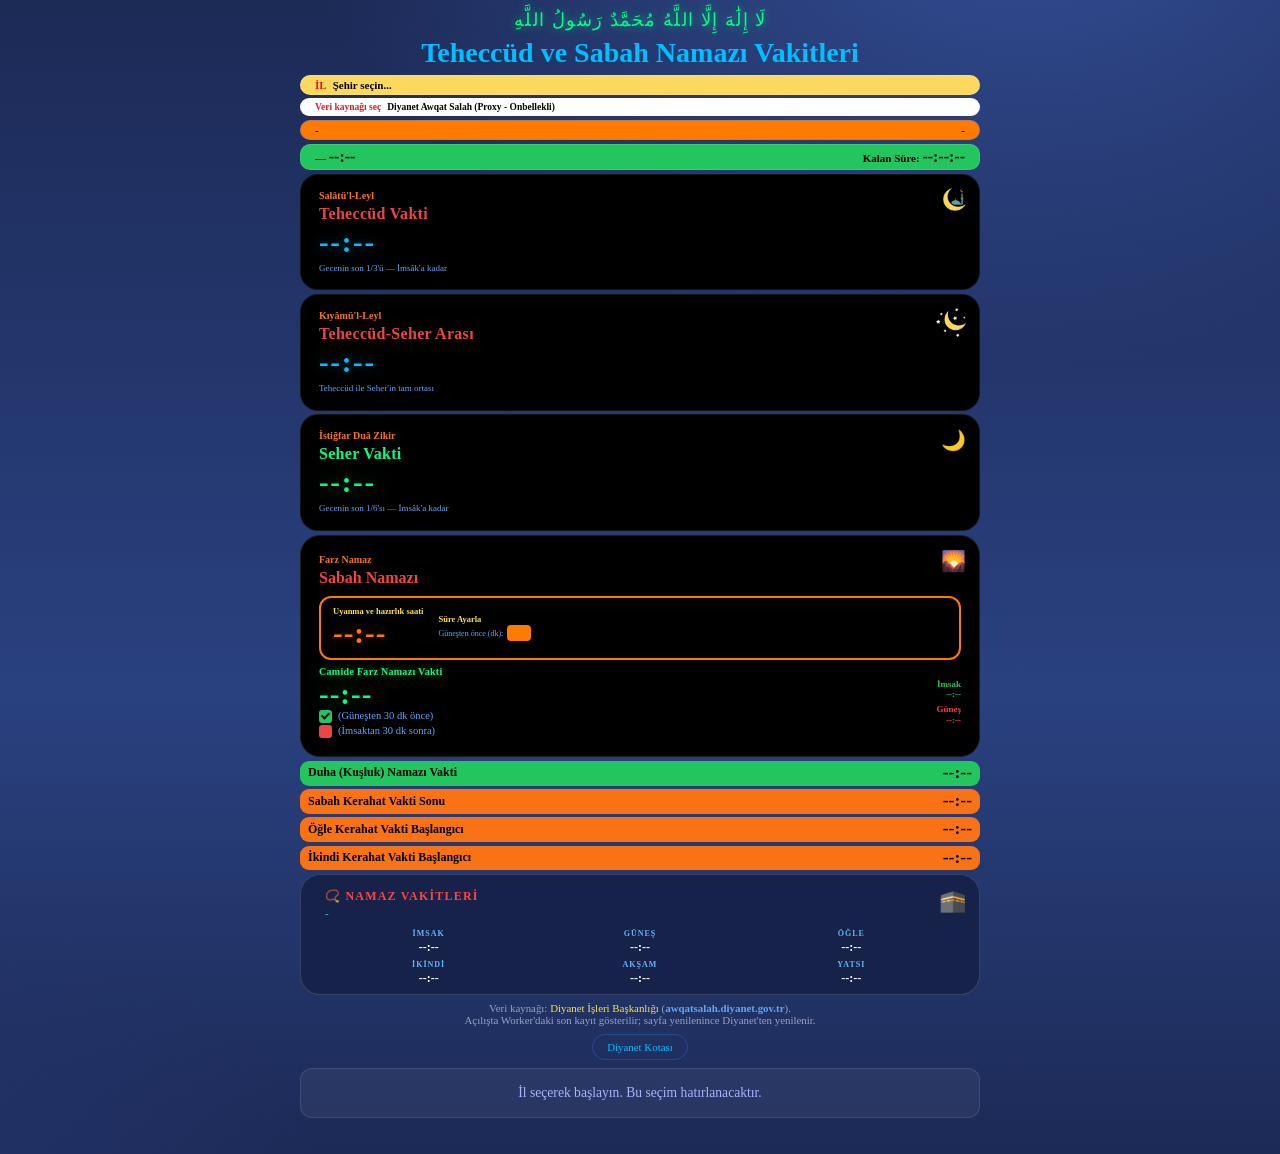
==== index.html @ 4f598534 "Add files via upload" ====
<!DOCTYPE html>
<html lang="tr">
<head>
    <meta charset="UTF-8">
    <meta name="viewport" content="width=device-width, initial-scale=1.0, viewport-fit=cover">
    <title>Kıyâmü'l-Leyl</title>
    <meta name="description" content="Diyanet İşleri Başkanlığı verilerine dayalı Teheccüd, Seher ve Sabah Namazı vakitleri.">
    <meta name="color-scheme" content="dark">
    <meta http-equiv="Content-Security-Policy" content="default-src 'self'; script-src 'self' 'unsafe-inline'; style-src 'self' 'unsafe-inline'; img-src 'self' data:; connect-src 'self' https://ezanvakti.imsakiyem.com https://ezanvakti.emushaf.net https://api.aladhan.com https://diyanet-awqat-salah.ertantan-tr.workers.dev; object-src 'none'; base-uri 'none'; form-action 'self';">

    <link rel="manifest" href="manifest.json">
    <meta name="theme-color" content="#1c2a56">

    <meta name="mobile-web-app-capable" content="yes">
    <meta name="apple-mobile-web-app-capable" content="yes">
    <meta name="apple-mobile-web-app-status-bar-style" content="black-translucent">
    <meta name="apple-mobile-web-app-title" content="Kıyâmü'l-Leyl">
    <link rel="apple-touch-icon" href="192.png">

    <link rel="icon" type="image/png" sizes="192x192" href="192.png">
    <link rel="icon" type="image/png" sizes="512x512" href="512.png">
    <style>
        html { background: #1c2a56; }
        :root {
            --bg-1: #1c2a56;
            --bg-2: #2a4180;
            --bg-3: #35509a;
            --bg-4: #24356e;
            --text: #ffffff;
            --text-dark: #000000;
            --muted: #a5b4fc;
            --label-gray: #9e9e9e;
            --card-bg-black: #000000;
            --card-border: rgba(59, 130, 246, 0.3);
            --accent-green: #00ff88;
            --accent-green-bar: #22c55e;
            --muted-blue: #94a3c4;
            --accent-blue: #00bfff;
            --accent-blue-soft: #60a5fa;
            --accent-orange: #ff7a00;
            --accent-red: #ef4444;
            --accent-red-strong: #e11d1d;
            --accent-yellow: #fbd95e;
            --prayer-card-bg: #16224a;
            --accent-red-bright: #ff4444;
            --accent-sky-blue: #64b5f6;
            --muted-light: #a8b8d8;
            --source-highlight: #fde047;
        }
        * { margin: 0; padding: 0; box-sizing: border-box; }
        body {
            font-family: 'Times New Roman', Times, serif;
            background:
              radial-gradient(1200px 800px at 80% -10%, var(--bg-3) 0%, transparent 60%),
              radial-gradient(800px 600px at -10% 110%, var(--bg-4) 0%, transparent 60%),
              linear-gradient(180deg, var(--bg-1) 0%, var(--bg-2) 60%, var(--bg-1) 100%);
            min-height: 100vh;
            color: var(--text);
            padding: 8px 20px 20px;
            padding-top: max(8px, env(safe-area-inset-top, 0px));
            overscroll-behavior-y: none;
            -webkit-tap-highlight-color: transparent;
        }
        .status-bar-fill {
            position: fixed;
            top: 0;
            left: 0;
            right: 0;
            height: env(safe-area-inset-top, 0px);
            background: var(--bg-1);
            z-index: 1000;
        }
        .container {
            max-width: 600px;
            margin: 0 auto;
        }
        header {
            text-align: center;
        }
        header h1 {
            font-size: clamp(20px, 2.8vw, 28px);
            margin-bottom: 3px;
            line-height: 1.3;
            white-space: nowrap;
            color: var(--accent-blue);
        }
        .tevhid {
            font-size: clamp(12px, 2vw, 18px);
            color: var(--accent-green);
            font-family: "Scheherazade New", "Traditional Arabic", serif;
            line-height: 1.4;
            letter-spacing: 1.5px;
            margin-bottom: 2px;
            text-shadow: 0 0 10px rgba(0,255,136,0.6);
        }
        .card {
            padding: 24px;
            margin-bottom: 1mm;
        }
        .card-title {
            text-transform: uppercase;
            display: flex;
            align-items: center;
        }
        select {
            width: 100%;
            padding: 10px 16px;
            border-radius: 12px;
            border: 1px solid rgba(255,255,255,0.15);
            font-size: 1rem;
            cursor: pointer;
            outline: none;
            transition: border-color 0.3s;
            font-family: 'Times New Roman', Times, serif;
            appearance: none;
            -webkit-appearance: none;
            -moz-appearance: none;
        }
        .il-card {
            position: relative;
            display: flex;
            align-items: center;
            justify-content: flex-start;
            padding: 3px 14px;
            background: var(--accent-yellow);
            border: 1px solid rgba(255,255,255,0.12);
            border-radius: 10px;
            margin-bottom: 1mm;
            font-size: 11px;
            gap: 6px;
            white-space: nowrap;
            overflow: hidden;
        }
        .il-card .il-city {
            color: var(--text-dark);
            font-weight: 700;
            overflow: hidden;
            text-overflow: ellipsis;
        }
        .il-card .il-label {
            color: var(--accent-red-strong);
            font-weight: 700;
            flex-shrink: 0;
        }
        .il-card select {
            position: absolute;
            inset: 0;
            height: 100%;
            padding: 0;
            border: none;
            background: transparent;
            color: transparent;
            opacity: 0;
        }
        .il-card.src-card { background: #ffffff; }
        .il-card.src-card .il-label { font-size: 9.5px; }
        .result-card {
            background: var(--card-bg-black);
            border-radius: 18px;
            padding: 15px 18px;
            margin-bottom: 1mm;
            border: 1px solid rgba(255,255,255,0.08);
        }
        .result-header {
            display: flex;
            align-items: center;
            gap: 10px;
            margin-bottom: 3px;
        }
        .result-label {
            font-size: 16px;
            letter-spacing: 0.3px;
            font-weight: 700;
        }
        .result-sub {
            font-size: 9px;
            line-height: 1.4;
            color: var(--accent-blue-soft);
            margin-top: 3px;
        }
        .sub-label {
            font-size: 10px;
            text-transform: capitalize;
            color: #f97316;
            font-weight: 600;
            margin-bottom: 4px;
        }
        .result-time {
            font-size: 29px;
            font-weight: 700;
            font-variant-numeric: tabular-nums;
            letter-spacing: 1.7px;
        }
        .teheccud-card .result-label,
        .arasi-card .result-label {
            color: var(--accent-red);
        }
        .teheccud-card .result-time,
        .arasi-card .result-time {
            color: var(--accent-blue);
            text-shadow: 0 0 10px rgba(0,191,255,0.5);
        }
        .seher-card .result-label {
            color: var(--accent-green);
        }
        .seher-card .result-time {
            color: var(--accent-green);
            text-shadow: 0 0 20px rgba(0,255,136,0.6), 0 0 40px rgba(0,255,136,0.3);
        }
        .skeleton {
            background: linear-gradient(90deg, rgba(255,255,255,0.04), rgba(255,255,255,0.14), rgba(255,255,255,0.04));
            background-size: 200% 100%;
            animation: shimmer 1.4s infinite;
            border-radius: 6px;
            color: transparent !important;
            text-shadow: none !important;
        }
        @keyframes shimmer { 0% { background-position: 200% 0; } 100% { background-position: -200% 0; } }
        @media (prefers-reduced-motion: reduce) { .skeleton { animation: none; } }
        .data-badge {
          display: flex; align-items: center; justify-content: center; gap: 6px;
          margin: 0 0 12px; padding: 2px 12px; border-radius: 999px;
          font-size: 0.66rem; color: var(--muted, #94a3b8);
          background: rgba(255,255,255,0.05); border: 1px solid rgba(255,255,255,0.1);
        }
        .data-badge::before { content: ""; width: 6px; height: 6px; border-radius: 50%; background: #22c55e; flex: none; }
        .data-badge.cache::before { background: #f59e0b; }
        .status {
            padding: 16px;
            border-radius: 12px;
            text-align: center;
            margin-bottom: 16px;
            font-size: 0.85rem;
            color: var(--muted);
            background: rgba(255,255,255,0.05);
            border: 1px solid rgba(255,255,255,0.1);
        }
        .status.error {
            background: rgba(239,68,68,0.15);
            border: 1px solid rgba(239,68,68,0.3);
            color: #fca5a5;
        }
        .hidden { display: none !important; }
        .prayer-times-grid {
            display: grid;
            grid-template-columns: repeat(3, 1fr);
            gap: 1px 4px;
            margin-top: 8px;
        }
        .location-display {
            display: flex;
            justify-content: space-between;
            align-items: center;
            text-align: left;
            padding: 3px 14px;
            background: var(--accent-orange);
            border: 1px solid var(--card-border);
            border-radius: 14px;
            margin-bottom: 1mm;
            font-size: 11px;
            gap: 12px;
            white-space: nowrap;
            overflow: hidden;
        }
        .location-display .loc-date { font-size: 11px; color: var(--text-dark); font-weight: 700; overflow: hidden; text-overflow: ellipsis; }
        .hijri-date { font-size: 11px; color: var(--text-dark); font-weight: 700; flex-shrink: 0; }
        .next-bar {
            display: flex;
            justify-content: space-between;
            align-items: center;
            padding: 3px 14px;
            background: var(--accent-green-bar);
            border: 1px solid rgba(255,255,255,0.12);
            border-radius: 10px;
            font-size: 11px;
            gap: 10px;
            margin-bottom: 1mm;
            white-space: nowrap;
            overflow: hidden;
        }
        .next-bar .next-info { color: var(--text-dark); font-weight: 700; overflow: hidden; text-overflow: ellipsis; }
        .next-bar .next-info #nextTime, .next-bar .next-info #nextRaw { font-size: 16px; }
        .next-bar .next-info #nextRaw { margin-left: 2px; color: #991b1b; }
        .next-bar .next-remain { color: var(--text-dark); font-weight: 700; font-variant-numeric: tabular-nums; flex-shrink: 0; }
        .next-bar .next-remain #nextRemain { font-size: 16px; }
        .source-note {
            text-align: center;
            font-size: 0.68rem;
            color: var(--muted-blue);
            margin-top: 0;
            padding: 4px 8px 8px;
        }

        .kota-link {
            display: table;
            margin: 8px auto 0;
            padding: 6px 14px;
            border: 1px solid var(--card-border);
            border-radius: 999px;
            color: var(--accent-blue);
            font-size: 0.68rem;
            text-decoration: none;
        }

        .sabah-camide-card {
            background: var(--card-bg-black);
            border-radius: 20px;
            padding: 18px;
            margin-bottom: 1mm;
            border: 1px solid rgba(255,255,255,0.1);
            --num-size: 29px;
        }
        .sabah-camide-card .farz-label {
            font-size: 10px;
            text-transform: capitalize;
            color: #f97316;
            font-weight: 600;
            margin-bottom: 4px;
        }
        .sabah-camide-card .sabah-title {
            font-size: 16px;
            color: var(--accent-red);
            font-weight: 700;
            margin-bottom: 9px;
        }
        .sabah-camide-card.camide-imsak .time-row { visibility: hidden; }
        .sabah-camide-card .time-row {
            display: flex;
            align-items: center;
            justify-content: flex-start;
            gap: 15px;
            border: 2px solid #ff7a00;
            border-radius: 12px;
            padding: 8px 12px;
            margin: 0;
        }
        .sabah-camide-card .time-value-group {
            display: grid;
            grid-template-rows: auto auto;
            gap: 1px;
        }
        .sabah-camide-card .time-title {
            font-size: 8.5px;
            line-height: 1.2;
            color: var(--source-highlight);
            font-weight: 600;
            white-space: nowrap;
        }
        .sabah-camide-card .time-value {
            font-size: var(--num-size);
            color: #ff7a00;
            text-shadow: 0 0 10px rgba(255,122,0,0.5);
            font-weight: 700;
            font-variant-numeric: tabular-nums;
            letter-spacing: 1px;
            white-space: nowrap;
        }
        .sabah-camide-card .dk-title-group {
            display: grid;
            grid-template-rows: auto auto;
            gap: 1px;
        }
        .sabah-camide-card .dk-title {
            font-size: 8.5px;
            line-height: 1.2;
            color: var(--source-highlight);
            font-weight: 600;
            white-space: nowrap;
        }
        .sabah-camide-card .dk-group {
            display: flex;
            align-items: center;
            line-height: 1.2;
            gap: 4px;
            flex-shrink: 0;
        }
        .sabah-camide-card .dk-label {
            font-size: 8px;
            color: var(--accent-blue-soft);
            white-space: nowrap;
        }
        .sabah-camide-card .dk-input {
            width: 23.5px;
            flex-shrink: 0;
            height: 16px;
            padding: 0 2px;
            border-radius: 4px;
            border: none;
            background: var(--accent-orange);
            color: var(--text-dark);
            font-size: 11.5px;
            font-weight: 900;
            text-align: center;
            font-family: 'Times New Roman', Times, serif;
            outline: none;
            line-height: 1;
        }
        .sabah-camide-card .dk-input::-webkit-outer-spin-button,
        .sabah-camide-card .dk-input::-webkit-inner-spin-button {
            -webkit-appearance: none;
            margin: 0;
        }
        .sabah-camide-card .dk-input[type=number] {
            -moz-appearance: textfield;
        }
        .camide-section {
            display: flex;
            justify-content: space-between;
            align-items: center;
            gap: 12px;
            margin-top: 6.2px;
        }
        .imsak-gunes-mini {
            text-align: right;
            line-height: 1.2;
            flex-shrink: 0;
        }
        .imsak-gunes-mini .mini-block {
            margin-bottom: 4px;
        }
        .imsak-gunes-mini .mini-block:last-child {
            margin-bottom: 0;
        }
        .imsak-gunes-mini .mini-label,
        .imsak-gunes-mini .mini-time {
            font-size: 9px;
            font-weight: 600;
        }
        .imsak-gunes-mini .imsak-color { color: var(--accent-green-bar); }
        .imsak-gunes-mini .gunes-color { color: var(--accent-red); }
        .camide-label {
            font-size: 10px;
            letter-spacing: 0.3px;
            color: var(--accent-green);
            font-weight: 700;
            margin-bottom: 3px;
            white-space: nowrap;
            text-shadow: 0 0 12px rgba(0,255,136,0.5);
        }
        .camide-content {
            min-width: 0;
        }
        .camide-time {
            font-size: var(--num-size);
            color: var(--accent-green);
            font-weight: 700;
            font-variant-numeric: tabular-nums;
            letter-spacing: 1px;
            line-height: 1;
            text-shadow: 0 0 20px rgba(0,255,136,0.6), 0 0 40px rgba(0,255,136,0.3);
        }
        .camide-opt {
            display: flex;
            align-items: center;
            gap: 6px;
            position: relative;
            margin: 0;
            padding: 0;
            border: 0;
            background: none;
            cursor: pointer;
            font: inherit;
            font-size: 10.5px;
            line-height: 1.4;
            color: var(--accent-blue-soft);
            text-align: left;
            -webkit-tap-highlight-color: transparent;
        }
        .camide-opt::after { content: ""; position: absolute; inset: -3px -6px; }
        .camide-chk {
            position: relative;
            flex-shrink: 0;
            width: 13px;
            height: 13px;
            border-radius: 3px;
            background: #ef4444;
        }
        .camide-opt[aria-pressed="true"] .camide-chk { background: #22c55e; }
        .camide-opt[aria-pressed="true"] .camide-chk::after {
            content: "";
            position: absolute;
            left: 4px;
            top: 1.5px;
            width: 3px;
            height: 6px;
            border: solid #000;
            border-width: 0 2px 2px 0;
            transform: rotate(45deg);
        }

        .prayer-card {
            background: var(--prayer-card-bg);
            border: 1px solid rgba(255,255,255,0.14);
            border-radius: 20px;
            padding-top: 14px;
            padding-bottom: 6px;
            position: relative;
        }
        .prayer-card .card-title {
            gap: 5px;
            color: var(--accent-red-bright);
            font-size: 12px;
            font-weight: 600;
            letter-spacing: 1.2px;
            margin-bottom: 3px;
        }
        .prayer-card .prayer-date {
            font-size: 11px;
            color: var(--accent-sky-blue);
        }
        .prayer-card .prayer-hijri-date {
            font-size: 10px;
            color: var(--muted-light);
            margin-top: 4px;
            margin-bottom: 6px;
        }
        .prayer-item {
            border-radius: 10px;
            padding: 2px 4px;
            text-align: center;
        }
        .prayer-item .p-name { font-size: 8px; color: var(--accent-sky-blue); letter-spacing: 1px; margin-bottom: 2px; text-transform: uppercase; font-weight: 900; }
        .prayer-item.is-current { background: rgba(100, 181, 246, 0.10); box-shadow: inset 0 0 0 1px rgba(100, 181, 246, 0.55); }
        .prayer-item .p-time { font-size: 12px; color: var(--text); font-weight: 600; font-variant-numeric: tabular-nums; }

        .dk-box { display: flex; flex-direction: column; gap: 1mm; margin-bottom: 1mm; }
        .dk-box [hidden] { display: none; }
        .dk-card { border-radius: 9px; padding: 2px 8px 3px; background: var(--accent-green-bar); color: var(--text-dark); }
        .dk-card.dk-k { position: relative; background: #f97316; }
        .dk-card.red { background: var(--accent-red); }
        #dkDuha.red { background: var(--accent-yellow); }
        .dk-top { display: flex; align-items: center; gap: 6px; }
        .dk-ttl { font-size: 0.75rem; font-weight: 700; white-space: nowrap; }
        .dk-no { position: absolute; left: max(69%, 206px); top: 50%; transform: translate(-50%, -50%); font-size: 1rem; line-height: 1; }
        .dk-rng { margin-left: auto; font-size: 1.1rem; font-weight: 700; line-height: 1.1; white-space: nowrap; font-variant-numeric: tabular-nums; }
        .dk-cd { display: flex; justify-content: space-between; align-items: baseline; gap: 8px; background: #fff; color: var(--text-dark); font-weight: 700; border-radius: 5px; padding: 0 6px; margin-top: 1px; line-height: 1.15; }
        .dk-cd span { font-size: 0.62rem; }
        .dk-cd b { font-size: 0.9rem; font-weight: 800; font-variant-numeric: tabular-nums; }

        .result-card, .sabah-camide-card { position: relative; }
        .card-icon {
            position: absolute; top: 13px; right: 13px; font-size: 22px;
        }
        .card-icon-emoji { font-size: 20px; }

        @media (min-width: 700px) {
            .container { max-width: 680px; }
        }
    </style>
</head>
<body>
    <div class="status-bar-fill"></div>
    <div class="container">
        <header>
            <div class="tevhid" dir="rtl" lang="ar">لَا إِلَٰهَ إِلَّا اللَّهُ مُحَمَّدٌ رَسُولُ اللَّهِ</div>

            <h1>Teheccüd ve Sabah Namazı Vakitleri</h1>
        </header>

        <div class="il-card">
            <span class="il-label">İL</span>
            <span class="il-city" id="ilCityDisplay" aria-live="polite">Şehir seçin...</span>
            <select id="stateSelect" aria-label="İl seçimi">
                <option value="">Şehir seçin...</option>
            </select>
        </div>

        <div class="il-card src-card">
            <span class="il-label">Veri kaynağı seç</span>
            <span class="il-city" id="srcDisplay" aria-live="polite" style="font-size:9.5px">Diyanet Awqat Salah (Proxy - Önbellekli)</span>
            <select id="sourceSelect" aria-label="Veri kaynağı seçimi">
                <option value="diyanet" selected>Diyanet Awqat Salah (Proxy - Önbellekli)</option>
                <option value="diyanetlive">Diyanet Awqat Salah (Proxy - Anlık Canlı Veri)</option>
                <option value="imsakiyem">ezanvakti.imsakiyem.com</option>
                <option value="emushaf">ezanvakti.emushaf.net</option>
                <option value="aladhan">api.aladhan.com</option>
            </select>
        </div>

        <div id="resultsDiv">
            <div class="location-display">
                <div class="loc-date" id="gregDate">-</div>
                <div class="hijri-date" id="hijriDate">-</div>
            </div>

            <div class="next-bar" id="nextBar">
                <span class="next-info"><span id="nextName">—</span> <span id="nextTime">--:--</span><span id="nextRaw"></span></span>
                <span class="next-remain">Kalan Süre: <span id="nextRemain" role="timer" aria-live="off">--:--:--</span></span>
            </div>

            <div class="result-card teheccud-card">
                <div class="card-icon">
                    <img src="[data-uri]" width="23" height="23" alt="" style="display:block;">
                </div>
                <div class="result-header">
                    <div>
                        <div class="sub-label">Salâtü'l-Leyl</div>
                        <div class="result-label">Teheccüd Vakti</div>
                    </div>
                </div>
                <div class="result-time" id="teheccudTime">--:--</div>
                <div class="result-sub">Gecenin son 1/3'ü — İmsâk'a kadar</div>
            </div>

            <div class="result-card arasi-card">
                <div class="card-icon">
                    <img src="[data-uri]" width="30" height="29" alt="" style="display:block;">
                </div>
                <div class="result-header">
                    <div>
                        <div class="sub-label">Kıyâmü'l-Leyl</div>
                        <div class="result-label">Teheccüd-Seher Arası</div>
                    </div>
                </div>
                <div class="result-time" id="arasiTime">--:--</div>
                <div class="result-sub">Teheccüd ile Seher'in tam ortası</div>
            </div>

            <div class="result-card seher-card">
                <div class="card-icon card-icon-emoji">🌙</div>
                <div class="result-header">
                    <div>
                        <div class="sub-label">İstiğfar Duâ Zikir</div>
                        <div class="result-label">Seher Vakti</div>
                    </div>
                </div>
                <div class="result-time" id="seherTime">--:--</div>
                <div class="result-sub">Gecenin son 1/6'sı — İmsâk'a kadar</div>
            </div>

            <div class="sabah-camide-card">
                <div class="card-icon card-icon-emoji">🌄</div>
                <div class="farz-label">Farz Namaz</div>
                <div class="sabah-title">Sabah Namazı</div>
                <div class="time-row">
                    <div class="time-value-group">
                        <div class="time-title">Uyanma ve hazırlık saati</div>
                        <div class="time-value" id="sabahTime">--:--</div>
                    </div>
                    <div class="dk-title-group">
                        <div class="dk-title">Süre Ayarla</div>
                        <div class="dk-group">
                            <label class="dk-label" for="dkInput">Güneşten önce (dk):</label>
                            <input type="number" class="dk-input" id="dkInput" min="1" inputmode="numeric">
                        </div>
                    </div>
                </div>

                <div class="camide-section">
                    <div class="camide-content">
                        <div class="camide-label">Camide Farz Namazı Vakti</div>
                        <div class="camide-time" id="camideTime">--:--</div>
                        <button type="button" class="camide-opt" data-mode="gunes" aria-pressed="true"><span class="camide-chk"></span>(Güneşten 30 dk önce)</button>
                        <button type="button" class="camide-opt" data-mode="imsak" aria-pressed="false"><span class="camide-chk"></span>(İmsaktan 30 dk sonra)</button>
                    </div>
                    <div class="imsak-gunes-mini">
                        <div class="mini-block">
                            <div class="mini-label imsak-color">İmsak</div>
                            <div class="mini-time imsak-color" id="imsakMiniTime">--:--</div>
                        </div>
                        <div class="mini-block">
                            <div class="mini-label gunes-color">Güneş</div>
                            <div class="mini-time gunes-color" id="gunesMiniTime">--:--</div>
                        </div>
                    </div>
                </div>
            </div>

            <div class="dk-box">
                <div class="dk-card" id="dkDuha">
                    <div class="dk-top"><span class="dk-ttl">Duha (Kuşluk) Namazı Vakti</span><span class="dk-rng">--:--</span></div>
                    <div class="dk-cd" hidden><span>Duha vaktinin çıkmasına kalan süre</span><b></b></div>
                </div>
                <div class="dk-card dk-k" id="dkSabah">
                    <div class="dk-top"><span class="dk-ttl">Sabah Kerahat Vakti Sonu</span><span class="dk-no" aria-hidden="true" hidden>⛔</span><span class="dk-rng">--:--</span></div>
                </div>
                <div class="dk-card dk-k" id="dkOgle">
                    <div class="dk-top"><span class="dk-ttl">Öğle Kerahat Vakti Başlangıcı</span><span class="dk-no" aria-hidden="true" hidden>⛔</span><span class="dk-rng">--:--</span></div>
                </div>
                <div class="dk-card dk-k" id="dkIkindi">
                    <div class="dk-top"><span class="dk-ttl">İkindi Kerahat Vakti Başlangıcı</span><span class="dk-no" aria-hidden="true" hidden>⛔</span><span class="dk-rng">--:--</span></div>
                </div>
            </div>

            <div class="card prayer-card">
                <div class="card-icon">🕋</div>
                <div class="card-title">📿 Namaz Vakitleri</div>
                <div class="prayer-date" id="prayerDate">-</div>
                <div class="prayer-hijri-date" id="prayerHijriDate"></div>
                <div class="prayer-times-grid" id="prayerGrid">
                    <div class="prayer-item"><div class="p-name">İmsak</div><div class="p-time" data-key="imsak">--:--</div></div>
                    <div class="prayer-item"><div class="p-name">Güneş</div><div class="p-time" data-key="gunes">--:--</div></div>
                    <div class="prayer-item"><div class="p-name">Öğle</div><div class="p-time" data-key="ogle">--:--</div></div>
                    <div class="prayer-item"><div class="p-name">İkindi</div><div class="p-time" data-key="ikindi">--:--</div></div>
                    <div class="prayer-item"><div class="p-name">Akşam</div><div class="p-time" data-key="aksam">--:--</div></div>
                    <div class="prayer-item"><div class="p-name">Yatsı</div><div class="p-time" data-key="yatsi">--:--</div></div>
                </div>
            </div>

            <footer class="source-note">
                Veri kaynağı: <span id="srcNote" style="color:var(--source-highlight);">Diyanet İşleri Başkanlığı</span> (<strong id="srcDomain" style="color:var(--accent-blue-soft);">awqatsalah.diyanet.gov.tr</strong>).<br>
                <span id="srcFreq">Açılışta Worker'daki son kayıt gösterilir; sayfa yenilenince Diyanet'ten yenilenir.</span>
                <div id="srcLoc" class="hidden" style="margin-top:3px;font-size:0.62rem;opacity:.85;"></div>
                <a id="kotaLink" class="kota-link hidden" href="kota.html">Diyanet Kotası</a>
            </footer>

            <div id="dataBadge" class="data-badge hidden" role="status" aria-live="polite"></div>

            <div id="statusDiv" class="status hidden" role="status" aria-live="polite"></div>
        </div>
    </div>

    <script>
"use strict";

// iPhone'da 16 px'ten küçük yazılı kutuya (dakika kutusu) dokununca sayfa büyüyüp kayıyor; yalnız iOS'ta kapatılır.
// iOS bu ayarda iki parmakla büyütmeye yine izin verir. Android'e dokunulmaz.
if (/iPhone|iPad|iPod/.test(navigator.userAgent) || (navigator.platform === "MacIntel" && navigator.maxTouchPoints > 1)) {
  const vp = document.querySelector('meta[name="viewport"]');
  if (vp) vp.content += ", maximum-scale=1";
}

const STORAGE_KEY = "kiyamul-leyl.location.v1";
const OFFSET_STORAGE_KEY = "kiyamul-leyl.sabahOffset.v1";
const CAMIDE_MODE_KEY = "kiyamul-leyl.camideMode.v1";
let camideMode = "gunes"; // "gunes": güneşten 30 dk önce · "imsak": imsaktan 30 dk sonra
const CACHE_PREFIX = "kiyamul-leyl.cache.";

function cacheGet(key) {
  try {
    const raw = localStorage.getItem(CACHE_PREFIX + key);
    if (!raw) return null;
    const obj = JSON.parse(raw);
    if (Date.now() - obj.ts > 7 * 86400 * 1000) return null;
    return obj.data;
  } catch (e) { console.warn("[storage] okunamadı:", e); return null; }
}
function cacheSet(key, data) {
  try { localStorage.setItem(CACHE_PREFIX + key, JSON.stringify({ ts: Date.now(), data })); } catch (e) { console.warn("[storage] yazılamadı:", e); }
}

const stateSelect = document.getElementById("stateSelect");
const ilCityDisplay = document.getElementById("ilCityDisplay");
const sourceSelect = document.getElementById("sourceSelect");
const srcDisplay = document.getElementById("srcDisplay");
function updateIlCityDisplay() {
  const opt = stateSelect.options[stateSelect.selectedIndex];
  ilCityDisplay.textContent = (opt && opt.value) ? opt.textContent : "Şehir seçin...";
}
const statusDiv = document.getElementById("statusDiv");
const dkInput = document.getElementById("dkInput");

let state = {
  location: null,
  times: null,
  countdownTimer: null,
  requestId: 0,
  abortController: null,
  timesIlceId: null,
  timesSource: null,
  stale: false,
  dataMode: null,
  dataAt: null
};

let lastRenderedImsakDate = null;
let retryPending = false;
let retryCount = 0;
let cachedNextEvent = null;
let lastScanAt = 0;

const TIME_IDS = ["teheccudTime", "arasiTime", "seherTime", "sabahTime", "camideTime", "imsakMiniTime", "gunesMiniTime"];
function setLoading(on) {
  TIME_IDS.forEach((id) => {
    const el = document.getElementById(id);
    if (el) el.classList.toggle("skeleton", on);
  });
  document.querySelectorAll(".dk-rng").forEach((el) => el.classList.toggle("skeleton", on));
  document.querySelectorAll("[data-key]").forEach((el) => el.classList.toggle("skeleton", on));
}

const dataBadge = document.getElementById("dataBadge");
function setDataMode(mode, ts) {
  state.dataMode = mode;
  if (!dataBadge) return;
  if (!mode) { dataBadge.classList.add("hidden"); dataBadge.textContent = ""; return; }
  const d = new Date(ts || Date.now());
  if (mode !== "last") state.dataAt = d.getTime();
  const tz = { timeZone: "Europe/Istanbul" };
  const time = d.toLocaleTimeString("tr-TR", { hour: "2-digit", minute: "2-digit", ...tz });
  const day = d.toLocaleDateString("tr-TR", { day: "numeric", month: "short", ...tz });
  dataBadge.textContent = mode === "live"
    ? "Canlı veri · " + time + " itibarıyla"
    : (mode === "last" ? "Son veri · " : "Kayıtlı veri · ") + day + " " + time + " itibarıyla";
  dataBadge.classList.toggle("cache", mode !== "live");
  dataBadge.classList.remove("hidden");
}

function setStatus(msg, isError) {
  statusDiv.textContent = msg || "";
  statusDiv.classList.toggle("error", !!isError);
  statusDiv.classList.toggle("hidden", !msg);
}

function pad(n) { return n < 10 ? "0" + n : "" + n; }

function loadSaved() {
  try {
    const raw = localStorage.getItem(STORAGE_KEY);
    if (raw) return JSON.parse(raw);
  } catch (e) { console.warn("[storage] okunamadı:", e); }
  return null;
}

function saveLocation(loc) {
  try { localStorage.setItem(STORAGE_KEY, JSON.stringify(loc)); } catch (e) { console.warn("[storage] yazılamadı:", e); }
}

const API_BASE = "https://ezanvakti.imsakiyem.com/api";
const EMUSHAF_BASE = "https://ezanvakti.emushaf.net";
const DIYANET_PROXY = "https://diyanet-awqat-salah.ertantan-tr.workers.dev";
const ALADHAN_BASE = "https://api.aladhan.com/v1";
const TURKEY_ID = "2";

let source = "diyanet";
const IL_LIST_TIMEOUT_MS = 6000;
const SOURCE_INFO = {
  diyanet:     { note: "Diyanet İşleri Başkanlığı", domain: "awqatsalah.diyanet.gov.tr", freq: "Açılışta Worker'daki son kayıt gösterilir; sayfa yenilenince Diyanet'ten yenilenir." },
  diyanetlive: { note: "Diyanet İşleri Başkanlığı", domain: "awqatsalah.diyanet.gov.tr", freq: "Her açılışta ve yenilemede Diyanet'ten anlık alınır." },
  imsakiyem: { note: "Diyanet İşleri Başkanlığı", domain: "ezanvakti.imsakiyem.com", freq: "Her açılışta otomatik güncellenir." },
  emushaf:   { note: "Diyanet İşleri Başkanlığı", domain: "ezanvakti.emushaf.net", freq: "Her açılışta otomatik güncellenir." },
  aladhan:   { note: "AlAdhan · Diyanet yöntemi", domain: "api.aladhan.com", freq: "Her açılışta otomatik güncellenir." }
};

// NOT: Bu liste worker.js içindeki IL_TR ile aynı olmalı; birini değiştirirseniz diğerini de güncelleyin.
const IL_TR = ["ADANA","ADIYAMAN","AFYONKARAHİSAR","AĞRI","AKSARAY","AMASYA","ANKARA","ANTALYA","ARDAHAN","ARTVİN","AYDIN","BALIKESİR","BARTIN","BATMAN","BAYBURT","BİLECİK","BİNGÖL","BİTLİS","BOLU","BURDUR","BURSA","ÇANAKKALE","ÇANKIRI","ÇORUM","DENİZLİ","DİYARBAKIR","DÜZCE","EDİRNE","ELAZIĞ","ERZİNCAN","ERZURUM","ESKİŞEHİR","GAZİANTEP","GİRESUN","GÜMÜŞHANE","HAKKARİ","HATAY","IĞDIR","ISPARTA","İSTANBUL","İZMİR","KAHRAMANMARAŞ","KARABÜK","KARAMAN","KARS","KASTAMONU","KAYSERİ","KİLİS","KIRIKKALE","KIRKLARELİ","KIRŞEHİR","KOCAELİ","KONYA","KÜTAHYA","MALATYA","MANİSA","MARDİN","MERSİN","MUĞLA","MUŞ","NEVŞEHİR","NİĞDE","ORDU","OSMANİYE","RİZE","SAKARYA","SAMSUN","ŞANLIURFA","SİİRT","SİNOP","ŞIRNAK","SİVAS","TEKİRDAĞ","TOKAT","TRABZON","TUNCELİ","UŞAK","VAN","YALOVA","YOZGAT","ZONGULDAK"];
function trToEn(s) {
  return String(s || "").replace(/[İIıi]/g, "I").replace(/[Şş]/g, "S").replace(/[Ğğ]/g, "G")
    .replace(/[Üü]/g, "U").replace(/[Öö]/g, "O").replace(/[Çç]/g, "C");
}
const STATIC_ILLER = IL_TR.map((ad, i) => ({ id: String(500 + i), ad, en: trToEn(ad) }));
function sameIl(a, b) {
  const n = (x) => trToEn(String(x || "").toLocaleUpperCase("tr").trim());
  return !!a && !!b && n(a) === n(b);
}

function combineSignals(signalA, signalB) {
  if (!(signalA instanceof AbortSignal)) signalA = null;
  if (!(signalB instanceof AbortSignal)) signalB = null;
  if (!signalA) return signalB;
  if (!signalB) return signalA;
  if (signalA.aborted || signalB.aborted) {
    const c = new AbortController();
    c.abort();
    return c.signal;
  }
  const combined = new AbortController();
  const onAbort = () => combined.abort();
  signalA.addEventListener("abort", onAbort, { once: true });
  signalB.addEventListener("abort", onAbort, { once: true });
  return combined.signal;
}

const USER_ABORT_NAME = "UserAbortError";
function makeUserAbortError() {
  const err = new Error("İstek kullanıcı tarafından iptal edildi.");
  err.name = USER_ABORT_NAME;
  return err;
}
function isUserAbort(e) { return !!e && e.name === USER_ABORT_NAME; }

async function fetchJSON(url, { timeoutMs = 15000, signal, onHeaders } = {}) {
  const timeoutController = new AbortController();
  const timer = setTimeout(() => timeoutController.abort(), timeoutMs);
  const combinedSignal = combineSignals(timeoutController.signal, signal);
  let res;
  try {
    res = await fetch(url, { cache: "no-store", mode: "cors", credentials: "omit", referrerPolicy: "no-referrer", signal: combinedSignal });
  } catch (e) {
    if (e.name === "AbortError") {
      if (timeoutController.signal.aborted) {
        throw new Error("Bağlantı zaman aşımına uğradı, tekrar deneyin.");
      }
      throw makeUserAbortError();
    }
    throw new Error("Ağ hatası: " + (e.message || e));
  } finally {
    clearTimeout(timer);
  }
  if (!res.ok) {
    let detail = "";
    try { const ej = await res.json(); if (ej && typeof ej.message === "string") detail = ej.message.slice(0, 160); } catch (e) {}
    throw new Error("API hatası: " + res.status + (detail ? " – " + detail : ""));
  }
  if (onHeaders) { try { onHeaders(res.headers); } catch (e) {} }
  let json;
  try {
    json = await res.json();
  } catch (e) {
    throw new Error("Sunucudan geçersiz yanıt geldi.");
  }
  if (json && typeof json === "object" && "data" in json) {
    if (json.success === false) throw new Error(json.message || "API başarısız");
    return json.data;
  }
  return json;
}

async function getIller() {
  const cached = cacheGet("iller");
  if (cached) return cached;
  const data = await fetchJSON(`${API_BASE}/locations/states?countryId=${TURKEY_ID}`, { timeoutMs: IL_LIST_TIMEOUT_MS });
  if (!Array.isArray(data)) throw new Error("Sunucudan geçersiz yanıt geldi.");
  data.sort((a, b) => (a.name || "").localeCompare(b.name || "", "tr"));
  const normalized = data.map(s => ({ SehirID: s._id, SehirAdi: s.name }));
  cacheSet("iller", normalized);
  return normalized;
}

// İl merkezi: il adıyla aynı ilçe, yoksa adı tam "MERKEZ", yoksa adında "MERKEZ" geçen; hiçbiri yoksa ilk ilçe.
function pickMerkez(list, nameOf, ilAd) {
  const up = (x) => String(x || "").toLocaleUpperCase("tr").trim();
  const aranan = up(ilAd);
  const x = list.find((i) => up(nameOf(i)) === aranan)
    || list.find((i) => up(nameOf(i)) === "MERKEZ")
    || list.find((i) => up(nameOf(i)).includes("MERKEZ"));
  return { item: x || list[0], exact: !!x };
}

async function getIlAdindakiIlce(ilId, ilAd) {
  const data = await fetchJSON(`${API_BASE}/locations/districts?stateId=${encodeURIComponent(ilId)}`);
  if (!Array.isArray(data) || data.length === 0) return null;
  const { item, exact } = pickMerkez(data, (i) => i.name, ilAd);
  return { IlceID: item._id, IlceAdi: item.name, isExactMatch: exact };
}

const ISTANBUL_FMT = new Intl.DateTimeFormat("en-US", {
  timeZone: "Europe/Istanbul",
  year: "numeric", month: "2-digit", day: "2-digit"
});
function getIstanbulParts() {
  const parts = ISTANBUL_FMT.formatToParts(new Date());
  const get = (t) => parts.find(p => p.type === t).value;
  return {
    year: parseInt(get("year"), 10),
    month: parseInt(get("month"), 10),
    day: parseInt(get("day"), 10)
  };
}

function hm(v) {
  const m = typeof v === "string" ? v.match(/^(\d{1,2}):(\d{2})/) : null;
  return m ? pad(Number(m[1])) + ":" + m[2] : "--:--";
}

function isoDate(d) {
  return d.getUTCFullYear() + "-" + pad(d.getUTCMonth() + 1) + "-" + pad(d.getUTCDate());
}

async function getVakitlerImsakiyem(ilceId, signal, fromDays = -1, toDays = 3, timeoutMs = 15000) {
  const p = getIstanbulParts();
  const today = new Date(Date.UTC(p.year, p.month - 1, p.day, 12, 0, 0));
  const start = new Date(today); start.setUTCDate(start.getUTCDate() + fromDays);
  const end = new Date(today); end.setUTCDate(end.getUTCDate() + toDays);
  const url = `${API_BASE}/prayer-times/${encodeURIComponent(ilceId)}/range?startDate=${isoDate(start)}&endDate=${isoDate(end)}`;
  const data = await fetchJSON(url, { signal, timeoutMs });
  return mapDays(data);
}

function mapDays(data) {
  if (!Array.isArray(data)) throw new Error("Sunucudan geçersiz yanıt geldi.");
  const p = getIstanbulParts();
  return data.map(d => {
    const t = (d.times && typeof d.times === "object") ? d.times : d;
    const pick = (a, b) => hm(t[a] ?? t[b] ?? d[a] ?? d[b] ?? "");
    let dateObj;
    const raw = d.date || d.MiladiTarihKisaIso8601 || d.MiladiTarihUzunIso8601 || "";
    if (/^\d{2}\.\d{2}\.\d{4}$/.test(raw)) {
      const [dd, mm, yyyy] = raw.split(".").map(Number);
      dateObj = new Date(Date.UTC(yyyy, mm - 1, dd));
    } else if (/^\d{4}-\d{2}-\d{2}/.test(raw)) {
      const [yyyy, mm, dd] = raw.substring(0, 10).split("-").map(Number);
      dateObj = new Date(Date.UTC(yyyy, mm - 1, dd));
    } else {
      dateObj = new Date(Date.UTC(p.year, p.month - 1, p.day));
    }
    return {
      date:   dateObj,
      imsak:  pick("imsak",  "Imsak"),
      gunes:  pick("gunes",  "Gunes"),
      ogle:   pick("ogle",   "Ogle"),
      ikindi: pick("ikindi", "Ikindi"),
      aksam:  pick("aksam",  "Aksam"),
      yatsi:  pick("yatsi",  "Yatsi"),
      hijri:  d.HicriTarihUzun || (d.hijri_date && d.hijri_date.full_date) || d.hijriDate || ""
    };
  });
}

async function getVakitlerEmushaf(ilceId, signal) {
  const data = await fetchJSON(`${EMUSHAF_BASE}/vakitler/${encodeURIComponent(ilceId)}`, { signal, timeoutMs: 10000 });
  return mapDays(data);
}
async function getIlMerkezEmushaf(ilId, ilAd) {
  const data = await fetchJSON(`${EMUSHAF_BASE}/ilceler/${encodeURIComponent(ilId)}`, { timeoutMs: 10000 });
  if (!Array.isArray(data) || data.length === 0) return null;
  const { item, exact } = pickMerkez(data, (i) => i.IlceAdi, ilAd);
  return { IlceID: String(item.IlceID), IlceAdi: item.IlceAdi, isExactMatch: exact };
}

const HIJRI_TR = ["Muharrem","Safer","Rebiülevvel","Rebiülahir","Cemaziyelevvel","Cemaziyelahir","Recep","Şaban","Ramazan","Şevval","Zilkade","Zilhicce"];
async function getVakitlerAladhan(ilEn, signal) {
  const p = getIstanbulParts();
  const dim = new Date(Date.UTC(p.year, p.month, 0)).getUTCDate();
  const months = [[p.year, p.month]];
  if (p.day <= 1) months.unshift(p.month === 1 ? [p.year - 1, 12] : [p.year, p.month - 1]);
  if (dim - p.day < 3) months.push(p.month === 12 ? [p.year + 1, 1] : [p.year, p.month + 1]);
  const city = encodeURIComponent(String(ilEn || "").toLowerCase().replace(/(^|[ \-])([a-z])/g, (_, a, b) => a + b.toUpperCase()));
  const lists = await Promise.all(months.map(([y, m]) =>
    fetchJSON(`${ALADHAN_BASE}/calendarByCity/${y}/${m}?city=${city}&country=Turkey&method=13`, { signal, timeoutMs: 10000 })));
  const out = [];
  for (const data of lists) {
    if (!Array.isArray(data)) throw new Error("Sunucudan geçersiz yanıt geldi.");
    for (const d of data) {
      const t = d && d.timings ? d.timings : {};
      const g = d && d.date && d.date.gregorian;
      const h = d && d.date && d.date.hijri;
      const gm = g && typeof g.date === "string" ? g.date.match(/^(\d{2})-(\d{2})-(\d{4})$/) : null;
      if (!gm) continue;
      out.push({
        date:   new Date(Date.UTC(Number(gm[3]), Number(gm[2]) - 1, Number(gm[1]))),
        imsak:  hm(t.Fajr),
        gunes:  hm(t.Sunrise),
        ogle:   hm(t.Dhuhr),
        ikindi: hm(t.Asr),
        aksam:  hm(t.Maghrib),
        yatsi:  hm(t.Isha),
        hijri:  (h && h.month && h.day && h.year)
          ? Number(h.day) + " " + (HIJRI_TR[Number(h.month.number) - 1] || h.month.en || "") + " " + h.year : ""
      });
    }
  }
  out.sort((a, b) => a.date - b.date);
  return out;
}

let forceLiveNext = false;
try { const nav = performance.getEntriesByType("navigation")[0]; forceLiveNext = !!(nav && nav.type === "reload"); } catch (e) {}

let proxyMeta = null;
async function getVakitlerProxy(loc, signal, live) {
  const url = DIYANET_PROXY + "/?stateId=" + encodeURIComponent(loc.ilId) +
    "&il=" + encodeURIComponent(loc.ilAd || "") + (live ? "&nocache=1" : "");
  proxyMeta = null;
  const data = await fetchJSON(url, {
    signal, timeoutMs: 25000,
    onHeaders: (h) => { proxyMeta = { src: h.get("X-Source") || "", at: Number(h.get("X-Cached-At")) || 0, city: h.get("X-City") || "", err: (() => { try { return decodeURIComponent(h.get("X-Error") || ""); } catch (e) { return ""; } })() }; }
  });
  return mapDays(data);
}

function getVakitler(src, loc, signal, forceLive) {
  if (src === "diyanet" || src === "diyanetlive") return getVakitlerProxy(loc, signal, src === "diyanetlive" || !!forceLive);
  if (src === "emushaf") return getVakitlerEmushaf(loc.ilceId, signal);
  if (src === "aladhan") return getVakitlerAladhan(loc.ilEn, signal);
  return getVakitlerImsakiyem(loc.ilceId, signal, -1, 3, 15000);
}

function toTitle(s) {
  if (!s) return s;
  return s.toLocaleLowerCase("tr").replace(/(^|[ \-'])([a-zçğıöşüâî])/gu, (_, p1, p2) => p1 + p2.toLocaleUpperCase("tr"));
}

function clearChildren(node) {
  while (node.firstChild) node.removeChild(node.firstChild);
}

function makeOption(value, label, dataAd, opts) {
  const o = document.createElement("option");
  o.value = value;
  o.textContent = label;
  if (dataAd !== undefined) o.dataset.ad = dataAd;
  if (opts) {
    if (opts.disabled) o.disabled = true;
    if (opts.selected) o.selected = true;
  }
  return o;
}

async function populateIller() {
  clearChildren(stateSelect);
  const mySrc = source;
  if (mySrc !== "imsakiyem") {
    stateSelect.appendChild(makeOption("", "Şehir seçin...", undefined, { selected: true }));
    for (const il of STATIC_ILLER) stateSelect.appendChild(makeOption(il.id, toTitle(il.ad), il.ad));
    stateSelect.disabled = false;
    return true;
  }
  try {
    const iller = await getIller();
    if (mySrc !== source) return true;
    stateSelect.appendChild(makeOption("", "Şehir seçin...", undefined, { selected: true }));
    for (const il of iller) {
      stateSelect.appendChild(makeOption(il.SehirID, toTitle(il.SehirAdi), il.SehirAdi));
    }
    stateSelect.disabled = false;
    return true;
  } catch (e) {
    if (mySrc !== source) return true;
    stateSelect.appendChild(makeOption("", "Yüklenemedi", undefined, { disabled: true, selected: true }));
    if (!state.location) setStatus("İl listesi alınamadı: " + (e.message || "Bağlantı hatası"), true);
    return false;
  }
}

const TR_UTC_OFFSET_HOURS = 3;
function parseTime(hhmm, baseDate) {
  if (typeof hhmm !== "string" || !/^\d{1,2}:\d{2}$/.test(hhmm)) return null;
  const [h, m] = hhmm.split(":").map(Number);
  return new Date(Date.UTC(baseDate.getUTCFullYear(), baseDate.getUTCMonth(), baseDate.getUTCDate(), h - TR_UTC_OFFSET_HOURS, m, 0, 0));
}

const TR_MONTHS = ["Ocak","Şubat","Mart","Nisan","Mayıs","Haziran","Temmuz","Ağustos","Eylül","Ekim","Kasım","Aralık"];
const TR_DAYS   = ["Pazar","Pazartesi","Salı","Çarşamba","Perşembe","Cuma","Cumartesi"];
function formatDate(d) { return `${d.getUTCDate()} ${TR_MONTHS[d.getUTCMonth()]} ${d.getUTCFullYear()}, ${TR_DAYS[d.getUTCDay()]}`; }

const SABAH_OFFSET_MIN = 1;
let offsetDayMax = null;
function getOffsetMax() { return offsetDayMax || Infinity; }
function applyOffsetLimit(period) {
  const day = period && period.imsakDay;
  const imsak = day ? parseTime(day.imsak, day.date) : null;
  const gunes = day ? parseTime(day.gunes, day.date) : null;
  const diff = (imsak && gunes) ? Math.floor((gunes.getTime() - imsak.getTime()) / 60000) : 0;
  offsetDayMax = diff >= SABAH_OFFSET_MIN ? diff : null;
  const el = document.getElementById("dkInput");
  if (!el) return;
  if (offsetDayMax) {
    el.max = String(offsetDayMax);
    el.title = "Bugün için en fazla " + offsetDayMax + " dk (imsak vaktine kadar)";
  } else {
    el.removeAttribute("max");
    el.removeAttribute("title");
  }
  if (offsetDayMax && document.activeElement !== el) {
    const v = parseInt(el.value, 10);
    if (!isNaN(v) && v > offsetDayMax) {
      el.value = String(offsetDayMax);
      try { localStorage.setItem(OFFSET_STORAGE_KEY, el.value); } catch (e) { console.warn("[storage] yazılamadı:", e); }
    }
  }
}
function showOffsetLimitNote() {
  if (!offsetDayMax) return;
  const el = document.getElementById("statusDiv");
  if (!el || el.textContent.trim()) return;
  const msg = "Bugün için en fazla " + offsetDayMax + " dk girilebilir (imsak vaktine kadar).";
  setStatus(msg, false);
  setTimeout(() => { if (el.textContent === msg) setStatus(""); }, 4000);
}
function getSabahOffset() {
  const el = document.getElementById("dkInput");
  const v = el ? parseInt(el.value, 10) : NaN;
  if (isNaN(v) || v <= 0) return null;
  return Math.min(Math.max(v, SABAH_OFFSET_MIN), getOffsetMax());
}
function clampOffsetInput(el, final) {
  if (!el) return false;
  const v = parseInt(el.value, 10);
  if (isNaN(v)) return false;
  let c = v;
  if (v > getOffsetMax()) c = getOffsetMax();
  else if (final && v < SABAH_OFFSET_MIN) c = SABAH_OFFSET_MIN;
  if (c === v) return false;
  el.value = c;
  return true;
}

function todayIndex(list) {
  const p = getIstanbulParts();
  return list.findIndex((t) =>
    t.date.getUTCFullYear() === p.year && t.date.getUTCMonth() === p.month - 1 && t.date.getUTCDate() === p.day);
}

function findActivePeriod(timesList) {
  const todayIdx = todayIndex(timesList);
  if (todayIdx < 0) return null;

  const todayData = timesList[todayIdx];
  const todayGunes = parseTime(todayData.gunes, todayData.date);
  const now = new Date();

  if (todayGunes && now < todayGunes) {
    if (todayIdx > 0) return { aksamDay: timesList[todayIdx - 1], imsakDay: todayData };
    return null;
  }
  const next = timesList[todayIdx + 1];
  if (next) return { aksamDay: todayData, imsakDay: next };
  return { aksamDay: timesList[todayIdx - 1] || todayData, imsakDay: todayData };
}

function ceilMin(d) { if(!d) return d; const s=d.getUTCSeconds(); return s===0 ? d : new Date(d.getTime()+(60-s)*1000); }
const TR_TIME_FMT = new Intl.DateTimeFormat("en-GB", { timeZone: "Europe/Istanbul", hour: "2-digit", minute: "2-digit", hour12: false, hourCycle: "h23" });
function fmt(d) {
  if (!d) return "--:--";
  const c = ceilMin(d);
  const parts = TR_TIME_FMT.formatToParts(c);
  const hh = parts.find(p => p.type === "hour").value;
  const mm = parts.find(p => p.type === "minute").value;
  return hh + ":" + mm;
}

function calcDerived(period) {
  if (!period || !period.aksamDay || !period.imsakDay) return null;
  const aksam = parseTime(period.aksamDay.aksam, period.aksamDay.date);
  const imsak = parseTime(period.imsakDay.imsak, period.imsakDay.date);
  const gunes = parseTime(period.imsakDay.gunes, period.imsakDay.date);
  if (!aksam || !imsak || !gunes) return null;
  const nightMs = imsak - aksam;
  if (!Number.isFinite(nightMs) || nightMs <= 0) return null;
  const seher    = new Date(imsak.getTime() - Math.floor(nightMs / 6));
  const teheccud = new Date(imsak.getTime() - Math.floor(nightMs / 3));
  const sabahOnce = getSabahOffset();
  const sabahRaw = sabahOnce ? new Date(gunes.getTime() - sabahOnce * 60 * 1000) : imsak;
  const sabah    = sabahRaw < imsak ? imsak : sabahRaw;
  const cami     = camideMode === "imsak" ? new Date(imsak.getTime() + 30 * 60 * 1000) : new Date(gunes.getTime() - 30 * 60 * 1000);
  return { teheccud, seher, sabah, cami, imsak, aksam, gunes };
}

async function loadAndRender(forceLive) {
  if (!state.location) { setStatus("Lütfen il seçin."); return; }
  if (!state.location.ilceId) {
    setStatus("Vakit verisi hazırlanıyor…"); return;
  }
  const myRequestId = ++state.requestId;
  const mySource = source;
  const myLoc = state.location;
  const live = !!forceLive || forceLiveNext;
  forceLiveNext = false;

  if (state.abortController) state.abortController.abort();
  state.abortController = new AbortController();
  const myAbortController = state.abortController;

  const haveShown = !!(state.times && state.timesIlceId === myLoc.ilceId && state.timesSource === mySource);
  if (!haveShown) setLoading(true);
  setStatus(haveShown ? "Güncel vakitler alınıyor…" : "Vakitler çekiliyor…");

  try {
    const times = await getVakitler(mySource, myLoc, myAbortController.signal, live);

    if (myRequestId !== state.requestId) return;

    state.times = times;
    state.timesIlceId = myLoc.ilceId;
    state.timesSource = mySource;
    state.stale = false;
    const period = findActivePeriod(times);
    if (!period) throw new Error("Bugün için veri bulunamadı.");

    const ok = render(period);
    if (ok) {
      setStatus("");
      startCountdown();
      retryCount = 0;
      const pm = (mySource === "diyanet" || mySource === "diyanetlive") ? proxyMeta : null;
      if (pm && pm.src && pm.src !== "live" && pm.at) {
        setDataMode("cache", pm.at);
        if (pm.src === "stale" || pm.src === "limit") {
          setStatus((pm.src === "limit"
            ? "Günlük canlı veri sınırına ulaşıldı: Worker'daki son kayıt gösteriliyor."
            : "Diyanet'ten taze veri alınamadı: Worker'daki son kayıt gösteriliyor.") +
            (pm.err ? " (" + pm.err + ")" : ""), true);
        }
      } else {
        setDataMode("live", pm && pm.at ? pm.at : Date.now());
      }
      updateLocationLine();
    } else {
      // Vakit verisi eksik geldi: yarım veriyle sayaçsız kalmasın, bir sonraki açılışta yeniden çekilsin
      resetTimes();
      highlightCurrentVakit(null);
    }
  } catch (e) {
    if (myRequestId !== state.requestId) return;
    if (isUserAbort(e)) { setLoading(false); return; }
    console.error(e);

    const msg = String((e && e.message) || e);
    const isTransient = /Ağ hatası|zaman aşımı|Failed to fetch|API hatası: (?:5\d\d|429|408)|geçersiz yanıt/i.test(msg);

    // Ekrandaki vakitler aynı il ve kaynağa aitse geçerlidir: geri sayım durmadan devam eder
    // (önceden yalnız "Kayıtlı veri"de devam ediyordu; internet gidince "Kalan Süre" donuyordu).
    const keepTimes = !!state.times && state.timesIlceId === myLoc.ilceId && state.timesSource === mySource;
    if (!keepTimes) {
      resetTimes();
      highlightCurrentVakit(null);
    }

    if (state.times && state.dataMode === "live") setDataMode("last", state.dataAt);

    if (isTransient) {
      setStatus(
        "Vakitler alınamadı." + (state.times ? " Ekrandaki vakitler son çekilen verilerdir." : "") +
        " İnternet bağlantınızı kontrol edin; " +
        "bazı işyeri/kurumsal ağlar bu veri kaynağına erişimi engelleyebilir. " +
        "Yukarıdan farklı bir veri kaynağı seçebilirsiniz." +
        (msg.includes(" – ") ? " (" + msg.split(" – ")[1] + ")" : ""),
        true
      );
    } else {
      setStatus("Vakitler alınamadı: " + msg, true);
    }
    if (keepTimes && isTransient) scheduleReload();
    setLoading(false);
  }
}

function resetTimes() {
  state.times = null; state.timesIlceId = null; state.timesSource = null;
  if (state.countdownTimer) { clearInterval(state.countdownTimer); state.countdownTimer = null; }
  clearDisplay();
  setLoading(false);
}

function clearDisplay() {
  TIME_IDS.forEach((id) => { const el = document.getElementById(id); if (el) el.textContent = "--:--"; });
  document.querySelectorAll("#prayerGrid .p-time").forEach((el) => { el.textContent = "--:--"; });
  const setT = (id, t) => { const el = document.getElementById(id); if (el) el.textContent = t; };
  setT("gregDate", "-"); setT("hijriDate", ""); setT("prayerDate", "-"); setT("prayerHijriDate", "");
  setT("nextName", "—"); setT("nextTime", "--:--"); setT("nextRaw", ""); setT("nextRemain", "--:--:--");
  lastGridDateKey = null;
  refreshDuhaKerahat();
  cachedNextEvent = null;
  setDataMode(null);
  updateLocationLine();
}

function render(period) {
  applyOffsetLimit(period);
  setLoading(false);
  lastRenderedImsakDate = period.imsakDay.date.getTime();
  const { imsakDay } = period;

  document.getElementById("gregDate").textContent = formatDate(imsakDay.date);
  document.getElementById("hijriDate").textContent = imsakDay.hijri ? "Hicrî: " + imsakDay.hijri : "";

  refreshVakitList(true);
  refreshDuhaKerahat();

  const d = calcDerived(period);
  if (d) {
    document.getElementById("teheccudTime").textContent = fmt(d.teheccud);
    const arasiMs = d.teheccud.getTime() + (d.seher.getTime() - d.teheccud.getTime()) / 2;
    document.getElementById("arasiTime").textContent = fmt(new Date(arasiMs));
    document.getElementById("seherTime").textContent = fmt(d.seher);
    document.getElementById("sabahTime").textContent = fmt(d.sabah);
    document.getElementById("camideTime").textContent = fmt(d.cami);
    document.getElementById("imsakMiniTime").textContent = fmt(d.imsak);
    document.getElementById("gunesMiniTime").textContent = fmt(d.gunes);
  } else {
    TIME_IDS.forEach((id) => { const el = document.getElementById(id); if (el) el.textContent = "--:--"; });
    setStatus("Vakit verisi eksik geldi, sayfayı yenileyin.", true);
    return false;
  }

  return true;
}

function startCountdown() {
  if (state.countdownTimer) clearInterval(state.countdownTimer);
  cachedNextEvent = null;
  lastScanAt = 0;
  tickCountdown();
  state.countdownTimer = setInterval(tickCountdown, 1000);
}

const RETRY_BASE_MS = 5000;
const RETRY_MAX_MS = 60000;

function scheduleReload() {
  if (retryPending) return;
  retryPending = true;
  const delay = Math.min(RETRY_BASE_MS * Math.pow(2, retryCount), RETRY_MAX_MS);
  retryCount++;
  setTimeout(() => { retryPending = false; loadAndRender(); }, delay);
}

function findNext(events) {
  const now = new Date();
  for (const e of events) if (e.time > now) return e;
  return null;
}

function getEvents() {
  if (!state.times || !state.times.length) return [];
  const todayIdx = todayIndex(state.times);
  if (todayIdx < 0) return [];
  const today = state.times[todayIdx];
  const list = [
    { key: "sabah",  name: "Sabah Namazı", time: parseTime(today.imsak,   today.date) },
    { key: "ogle",   name: "Öğle",         time: parseTime(today.ogle,    today.date) },
    { key: "ikindi", name: "İkindi",       time: parseTime(today.ikindi,  today.date) },
    { key: "aksam",  name: "Akşam",        time: parseTime(today.aksam,   today.date) },
    { key: "yatsi",  name: "Yatsı",        time: parseTime(today.yatsi,   today.date) }
  ];
  const tomorrow = state.times[todayIdx + 1];
  if (tomorrow) {
    list.push({ key: "sabah", name: "Sabah Namazı", time: parseTime(tomorrow.imsak, tomorrow.date) });
  }
  return list.filter((e) => e.time instanceof Date);
}

function formatRemain(ms) {
  if (ms < 0) ms = 0;
  const totalSec = Math.floor(ms / 1000);
  const hh = Math.floor(totalSec / 3600);
  const mm = Math.floor((totalSec % 3600) / 60);
  const ss = totalSec % 60;
  return pad(hh) + ":" + pad(mm) + ":" + pad(ss);
}

const GRID_KEYS = ["imsak", "gunes", "ogle", "ikindi", "aksam", "yatsi"];
let lastHighlightKey = null;
let lastGridDateKey = null;

function getTodayData() {
  if (!state.times || !state.times.length) return null;
  return state.times[todayIndex(state.times)] || null;
}
function getActiveVakitInfo() {
  const today = getTodayData();
  if (!today) return null;
  const nowMs = Date.now();
  const todayImsak = parseTime(today.imsak, today.date);
  if (todayImsak && nowMs < todayImsak.getTime()) return { day: today, key: null };
  let current = null;
  for (const key of GRID_KEYS) {
    const t = parseTime(today[key], today.date);
    if (t && t.getTime() <= nowMs) current = key;
  }
  return { day: today, key: current };
}
function highlightCurrentVakit(info) {
  const key = info ? info.key : null;
  if (key === lastHighlightKey) return;
  lastHighlightKey = key;
  document.querySelectorAll("#prayerGrid .p-time").forEach((el) => {
    if (el.parentElement) el.parentElement.classList.toggle("is-current", el.dataset.key === key);
  });
}
function refreshVakitList(force) {
  const info = getActiveVakitInfo();
  if (!info) { highlightCurrentVakit(null); return; }
  const day = info.day;
  const dateKey = day.date.getTime();
  if (force || dateKey !== lastGridDateKey) {
    lastGridDateKey = dateKey;
    document.querySelectorAll("#prayerGrid .p-time").forEach((el) => {
      el.textContent = day[el.dataset.key] || "--:--";
    });
    document.getElementById("prayerDate").textContent = formatDate(day.date);
    document.getElementById("prayerHijriDate").textContent = day.hijri ? "Hicrî: " + day.hijri : "";
  }
  highlightCurrentVakit(info);
}

/* Duha ve kerahat kartları (s/e: vaktin başı/sonu, u: bu andan sonra yarın gösterilir (varsayılan akşam),
   show: görünen saat(ler), k: kerahat → vakit sürerken kırmızı ve ⛔; Duha'da tersi: vakit dışında sarı, vakit içinde yeşil) */
const DK_LIST = [
  { id: "dkDuha",   s: "duha",    e: "duhaEnd",  u: "duhaEnd", show: ["duha", "duhaEnd"] },
  { id: "dkSabah",  s: "gunes",   e: "sabahEnd", show: ["sabahEnd"], k: 1 },
  { id: "dkOgle",   s: "ogleK",   e: "ogle",     show: ["ogleK"],    k: 1 },
  { id: "dkIkindi", s: "ikindiK", e: "aksam",    show: ["ikindiK"],  k: 1 }
];

/* Duha başlangıcı = imsak + (akşam − imsak)/4; artık saniyeler dakikaya ileri yuvarlanır (8:19:15 → 8:20)
   Sabah/ikindi kerahatı takvim saatinden 52 dk. (7 dk. temkin dahil; gerçek doğuş/batıştan en az 45 dk.), öğle kerahatı 20 dk. */
function dkDay(d) {
  const t = (k) => { const x = parseTime(d[k], d.date); return x && x.getTime(); };
  const imsak = t("imsak"), gunes = t("gunes"), ogle = t("ogle"), aksam = t("aksam");
  if (!imsak || !gunes || !ogle || !aksam) return null;
  const ogleK = ogle - 20 * 60000;
  return {
    duha: ceilMin(new Date(imsak + (aksam - imsak) / 4)).getTime(), duhaEnd: ogleK,
    gunes, sabahEnd: gunes + 52 * 60000, ogleK, ogle, ikindiK: aksam - 52 * 60000, aksam
  };
}

function refreshDuhaKerahat() {
  const today = getTodayData();
  const next = today && state.times.find((x) => x.date.getTime() === today.date.getTime() + 864e5);
  const T0 = today && dkDay(today), T1 = (next && dkDay(next)) || T0;
  const now = Date.now();
  for (const c of DK_LIST) {
    const el = document.getElementById(c.id), rng = el.querySelector(".dk-rng"), cd = el.querySelector(".dk-cd");
    const day = T0 && (now >= T0[c.u || "aksam"] ? T1 : T0);
    const on = !!day && now >= day[c.s] && now < day[c.e];
    el.classList.toggle("red", !!day && !!c.k === on);
    if (c.k) el.querySelector(".dk-no").hidden = !on;
    rng.textContent = day ? c.show.map((k) => fmt(new Date(day[k]))).join(" – ") : "--:--";
    if (cd) {
      cd.hidden = !on;
      if (on) cd.querySelector("b").textContent = formatRemain(day[c.e] - now);
    }
  }
}

const TEMKIN_MIN = { ogle: 5, ikindi: 4, aksam: 7 };

function updateNextBar(next) {
  const nameEl = document.getElementById("nextName");
  const timeEl = document.getElementById("nextTime");
  const rawEl = document.getElementById("nextRaw");
  const remainEl = document.getElementById("nextRemain");
  if (!nameEl || !timeEl || !rawEl || !remainEl) return;
  nameEl.textContent = (next.key === "sabah" ? "Sabah" : next.name) + " Vakti";
  timeEl.textContent = fmt(next.time);
  const temkin = source === "aladhan" ? 0 : TEMKIN_MIN[next.key];
  rawEl.textContent = temkin ? "/" + fmt(new Date(next.time.getTime() - temkin * 60000)) : "";
  remainEl.textContent = formatRemain(next.time.getTime() - Date.now());
  refreshVakitList();
  refreshDuhaKerahat();
}

function tickCountdown() {
  if (!state.times) return;
  const now = Date.now();
  const needsScan = !cachedNextEvent
    || now >= cachedNextEvent.time.getTime()
    || (now - lastScanAt) >= 60000;

  if (needsScan) {
    lastScanAt = now;
    const period = findActivePeriod(state.times);
    if (!period) {
      scheduleReload();
      return;
    }

    if (lastRenderedImsakDate !== period.imsakDay.date.getTime()) {
      lastRenderedImsakDate = period.imsakDay.date.getTime();
      render(period);
    }

    const events = getEvents();
    cachedNextEvent = findNext(events);

    if (!cachedNextEvent) {
      scheduleReload();
      return;
    }
  }

  updateNextBar(cachedNextEvent);
}

function onOffsetChange() {
  if (clampOffsetInput(dkInput)) showOffsetLimitNote();
  try { localStorage.setItem(OFFSET_STORAGE_KEY, dkInput.value); } catch (e) { console.warn("[storage] yazılamadı:", e); }
  if (state.times) {
    const period = findActivePeriod(state.times);
    if (period) render(period);
  }
}

function setCamideMode(mode, save) {
  camideMode = mode === "imsak" ? "imsak" : "gunes";
  document.querySelector(".sabah-camide-card").classList.toggle("camide-imsak", camideMode === "imsak");
  document.querySelectorAll(".camide-opt").forEach((b) => b.setAttribute("aria-pressed", String(b.dataset.mode === camideMode)));
  if (save) {
    try { localStorage.setItem(CAMIDE_MODE_KEY, camideMode); } catch (e) { console.warn("[storage] yazılamadı:", e); }
    const period = state.times && findActivePeriod(state.times);
    if (period) render(period);
  }
}

function cleanupLegacyStorage() {
  try { localStorage.removeItem("kiyamul-leyl.location.v0"); } catch (e) { console.warn("[storage] silinemedi:", e); }
}

async function init() {
  cleanupLegacyStorage();
  try { setCamideMode(localStorage.getItem(CAMIDE_MODE_KEY)); } catch (e) { console.warn("[storage] okunamadı:", e); }
  document.querySelectorAll(".camide-opt").forEach((b) => b.addEventListener("click", () => setCamideMode(b.dataset.mode, true)));
  stateSelect.addEventListener("change", updateIlCityDisplay);
  stateSelect.addEventListener("change", onIlChange);

  try {
    const savedOffset = localStorage.getItem(OFFSET_STORAGE_KEY);
    if (savedOffset !== null && dkInput) {
      dkInput.value = savedOffset;
      if (clampOffsetInput(dkInput, true)) {
        try { localStorage.setItem(OFFSET_STORAGE_KEY, dkInput.value); } catch (e) { console.warn("[storage] yazılamadı:", e); }
      }
    }
  } catch (e) { console.warn("[storage] okunamadı:", e); }

  if (dkInput) dkInput.addEventListener("input", onOffsetChange);
  if (dkInput) dkInput.addEventListener("change", () => {
    if (clampOffsetInput(dkInput, true)) dkInput.dispatchEvent(new Event("input"));
  });

  sourceSelect.addEventListener("change", () => activateSource(sourceSelect.value));
  const s0 = readSession(SESSION_SRC_KEY);
  try { localStorage.removeItem(CACHE_PREFIX + "lastTimes"); localStorage.removeItem(CACHE_PREFIX + "lastTimesDiyanet"); } catch (e) {}
  await activateSource(SOURCE_INFO[s0] ? s0 : "diyanet", true);
}

function updateLocationLine() {
  const el = document.getElementById("srcLoc");
  if (!el) return;
  let text = "";
  const loc = state.location;
  if (loc && state.times && state.timesSource === source) {
    const il = toTitle(loc.ilAd || "");
    if (source === "diyanet" || source === "diyanetlive") {
      const m = proxyMeta && proxyMeta.city ? /^(\d+)\s+(.+?)\s+\((\w+)\)$/.exec(proxyMeta.city) : null;
      if (m) {
        const id = m[1], name = m[2], kind = m[3];
        text = (kind === "exact" || kind === "merkez")
          ? il + " (Merkez · " + id + ")"
          : il + " (" + toTitle(name) + " · " + id + ") – merkez ilçe bulunamadı";
      }
    } else if (source === "imsakiyem" && loc.ilceAd) {
      text = il + (sameIl(loc.ilceAd, loc.ilAd) ? " (Merkez)" : " (" + toTitle(loc.ilceAd) + ")");
    }
  }
  el.textContent = text ? "Konum: " + text : "";
  el.classList.toggle("hidden", !text);
}

function updateSourceUI() {
  const info = SOURCE_INFO[source] || SOURCE_INFO.diyanet;
  sourceSelect.value = source;
  const opt = sourceSelect.options[sourceSelect.selectedIndex];
  srcDisplay.textContent = opt ? opt.textContent : info.domain;
  srcDisplay.style.fontSize = srcDisplay.textContent.length > 36 ? "9.5px" : "";
  const note = document.getElementById("srcNote");
  const dom = document.getElementById("srcDomain");
  if (note) note.textContent = info.note;
  if (dom) dom.textContent = info.domain;
  const fr = document.getElementById("srcFreq");
  if (fr) fr.textContent = info.freq || "Her açılışta otomatik güncellenir.";
  // Kota bağlantısı yalnızca Diyanet kaynaklarında görünür (kota.html aynı klasörde, uygulama içinde açılır)
  const kl = document.getElementById("kotaLink");
  if (kl) kl.classList.toggle("hidden", !(source === "diyanet" || source === "diyanetlive"));
}

let sourceToken = 0;
const SESSION_SRC_KEY = "kiyamul-leyl.session.source";
const SESSION_IL_KEY = "kiyamul-leyl.session.il";
const IL_PREF_KEY = "kiyamul-leyl.ilpref.v1";
let lastIlAd = null;
function rememberIl(ilAd) {
  if (!ilAd) return;
  lastIlAd = ilAd;
  try { sessionStorage.setItem(SESSION_IL_KEY, ilAd); } catch (e) {}
  try { localStorage.setItem(IL_PREF_KEY, ilAd); } catch (e) {}
}
function readSession(key) { try { return sessionStorage.getItem(key); } catch (e) { return null; } }
async function activateSource(newSrc, initial) {
  const myToken = ++sourceToken;
  if (initial && !lastIlAd) lastIlAd = readSession(SESSION_IL_KEY);
  if (initial && !lastIlAd) { try { lastIlAd = localStorage.getItem(IL_PREF_KEY); } catch (e) {} }
  if (initial && !lastIlAd) { const sv = loadSaved(); if (sv && sv.ilAd) lastIlAd = sv.ilAd; }
  const prevIlAd = (state.location && state.location.ilAd) || lastIlAd;
  try { sessionStorage.setItem(SESSION_SRC_KEY, newSrc); } catch (e) {}
  source = newSrc;
  updateSourceUI();

  state.requestId++;
  if (state.abortController) { state.abortController.abort(); state.abortController = null; }
  ilChangeToken++;
  if (!initial) {
    state.location = null;
    resetTimes();
    setStatus("");
  }

  const listPromise = populateIller();
  updateIlCityDisplay();

  let loc = null;
  if (newSrc === "imsakiyem") {
    const saved = loadSaved();
    const savedOk = !!(saved && saved.ilId && saved.ilceId);
    if (savedOk && (!prevIlAd || sameIl(prevIlAd, saved.ilAd))) {
      loc = saved;
    } else if (prevIlAd) {
      const ok = await listPromise;
      if (myToken !== sourceToken) return;
      const opt = ok ? Array.from(stateSelect.options).find((o) => o.value && sameIl(o.dataset.ad, prevIlAd)) : null;
      if (opt) { stateSelect.value = opt.value; updateIlCityDisplay(); await selectIl(opt.value, opt.dataset.ad); return; }
      loc = savedOk ? saved : null;
    } else if (savedOk) {
      loc = saved;
    }
  } else if (prevIlAd) {
    const il = STATIC_ILLER.find((x) => sameIl(x.ad, prevIlAd));
    if (il) { stateSelect.value = il.id; updateIlCityDisplay(); await selectIl(il.id, il.ad); return; }
  }

  if (!loc) {
    state.location = null;
    updateIlCityDisplay();
    setStatus(initial ? "İl seçerek başlayın. Bu seçim hatırlanacaktır." : "Bu kaynak için il seçin.");
    listPromise.then((ok) => { if (myToken === sourceToken) illerLoaded = ok; });
    return;
  }

  state.location = loc;
  rememberIl(loc.ilAd);
  if (loc.ilAd) ilCityDisplay.textContent = toTitle(loc.ilAd);
  listPromise.then((ok) => {
    if (myToken !== sourceToken) return;
    illerLoaded = ok;
    if (!ok || !state.location) return;
    stateSelect.value = state.location.ilId;
    if (stateSelect.value !== state.location.ilId) {
      state.requestId++;
      if (state.abortController) { state.abortController.abort(); state.abortController = null; }
      state.location = null;
      resetTimes();
      updateIlCityDisplay();
      setStatus("Kayıtlı şehriniz artık bulunamadı, lütfen tekrar seçin.", true);
      return;
    }
    updateIlCityDisplay();
  });
  await loadAndRender();
}

let ilChangeToken = 0;
function onIlChange(e) {
  const sel = e.target;
  const ilId = sel.value;
  if (!ilId) return;
  selectIl(ilId, sel.options[sel.selectedIndex].dataset.ad);
}

async function selectIl(ilId, ilAd) {
  const myToken = ++ilChangeToken;
  const mySource = source;
  rememberIl(ilAd);

  setStatus("Vakit verisi alınıyor…");

  try {
    let loc;
    let exact = true;
    if (mySource === "aladhan" || mySource === "diyanet" || mySource === "diyanetlive") {
      const il = STATIC_ILLER.find((x) => x.id === String(ilId));
      loc = { ilId: String(ilId), ilAd, ilceId: String(ilId), ilceAd: "", ilEn: il ? il.en : trToEn(ilAd) };
    } else {
      const ilce = mySource === "emushaf" ? await getIlMerkezEmushaf(ilId, ilAd) : await getIlAdindakiIlce(ilId, ilAd);
      if (myToken !== ilChangeToken || mySource !== source) return;
      if (!ilce) {
        state.location = null;
        resetTimes();
        setStatus("Bu il için veri bulunamadı.", true);
        return;
      }
      exact = ilce.isExactMatch;
      loc = { ilId, ilAd, ilceId: ilce.IlceID, ilceAd: ilce.IlceAdi };
    }
    if (myToken !== ilChangeToken || mySource !== source) return;
    state.location = loc;
    if (mySource === "imsakiyem") saveLocation(loc);
    retryCount = 0;
    await loadAndRender();
    if (myToken === ilChangeToken && exact === false) {
      setStatus(
        `"${toTitle(ilAd)}" için merkez ilçe otomatik seçilemedi, "${loc.ilceAd}" ilçesinin vakitleri gösteriliyor. ` +
        "Farklı bir ilçe istiyorsanız il listesinden tekrar seçim yapın.",
        false
      );
    }
  } catch (err) {
    if (myToken !== ilChangeToken) return;
    if (state.location && state.location.ilId) stateSelect.value = state.location.ilId;
    else stateSelect.value = "";
    updateIlCityDisplay();
    setStatus("Vakit verisi alınamadı: " + (err.message || err), true);
  }
}

let lastResumeAt = 0;
let illerLoaded = true;
async function retryIllerIfNeeded() {
  if (illerLoaded) return;
  illerLoaded = true;
  const ok = await populateIller();
  illerLoaded = ok;
  if (!ok) return;
  if (state.location && state.location.ilId) stateSelect.value = state.location.ilId;
  updateIlCityDisplay();
  if (statusDiv.textContent.startsWith("İl listesi alınamadı")) setStatus("");
}
function resumeRefresh() {
  if (!illerLoaded) retryIllerIfNeeded();
  if (!state.location || !state.location.ilceId) return;
  const nowMs = Date.now();
  if (nowMs - lastResumeAt < 2000) return;
  lastResumeAt = nowMs;
  const period = state.times ? findActivePeriod(state.times) : null;
  if (!period || (state.stale && navigator.onLine !== false)) {
    retryCount = 0;
    loadAndRender();
    return;
  }
  if (render(period)) startCountdown();
}
document.addEventListener("visibilitychange", () => {
  if (document.visibilityState === "visible") resumeRefresh();
});
window.addEventListener("online", resumeRefresh);
window.addEventListener("offline", () => {
  if (!state.times) return;
  state.stale = true;
  if (state.dataMode === "live") setDataMode("last", state.dataAt);
  setStatus("Çevrimdışı: ekrandaki vakitler son çekilen verilerdir. Bağlantı gelince yenilenir.", false);
});
window.addEventListener("pageshow", (e) => { if (e.persisted) resumeRefresh(); });

(function () {
  let startY = null, maxPull = 0, lastRefreshAt = 0;
  const atTop = () => (window.scrollY || (document.scrollingElement && document.scrollingElement.scrollTop) || 0) <= 0;
  window.addEventListener("touchstart", (e) => {
    startY = (e.touches.length === 1 && atTop()) ? e.touches[0].clientY : null;
    maxPull = 0;
  }, { passive: true });
  window.addEventListener("touchmove", (e) => {
    if (startY === null || !e.touches.length) return;
    if (!atTop()) { startY = null; return; }
    maxPull = Math.max(maxPull, e.touches[0].clientY - startY);
  }, { passive: true });
  window.addEventListener("touchend", () => {
    const pulled = startY !== null && maxPull >= 90;
    startY = null; maxPull = 0;
    if (!pulled || !state.location || !state.location.ilceId) return;
    const now = Date.now();
    if (now - lastRefreshAt < 1500) return;
    lastRefreshAt = now;
    retryCount = 0;
    loadAndRender(true);
  }, { passive: true });
})();

init();

if ("serviceWorker" in navigator) {
  const hadController = !!navigator.serviceWorker.controller;
  navigator.serviceWorker.addEventListener("controllerchange", () => { if (hadController) location.reload(); });
  navigator.serviceWorker.register("sw.js", { updateViaCache: "none" })
    .catch((err) => console.warn("[SW] Kayıt başarısız:", err));
}

if ("scrollRestoration" in history) history.scrollRestoration = "manual";
window.scrollTo(0, 0);

(function () {
  function fitTitle() {
    const h = document.querySelector('header h1');
    if (!h) return;
    h.style.fontSize = '';
    let fs = parseFloat(getComputedStyle(h).fontSize);
    while (h.scrollWidth > h.clientWidth && fs > 10) {
      fs -= 0.5;
      h.style.fontSize = fs + 'px';
    }
  }
  fitTitle();
  window.addEventListener('resize', fitTitle);
  window.addEventListener('load', fitTitle);
  if (document.fonts && document.fonts.ready) document.fonts.ready.then(fitTitle);
})();
</script>
</body>
</html>
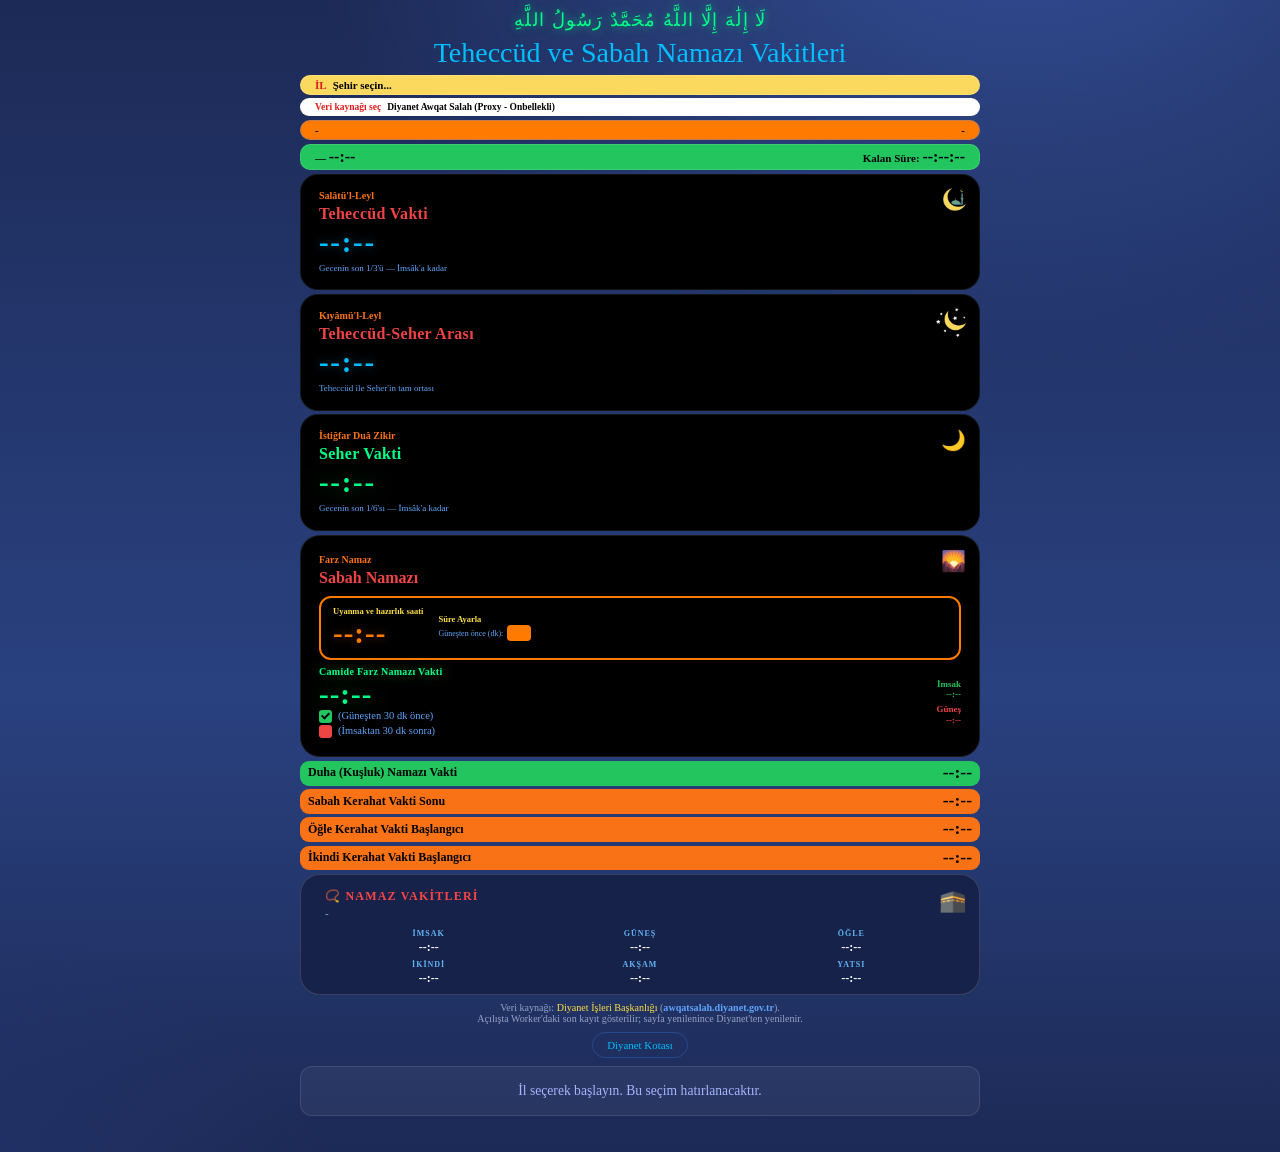
==== commit f7909a2d: "Add files via upload" ====
--- a/index.html
+++ b/index.html
@@ -83,6 +83,7 @@
             line-height: 1.3;
             white-space: nowrap;
             color: var(--accent-blue);
+            font-weight: 400;
         }
         .tevhid {
             font-size: clamp(12px, 2vw, 18px);
@@ -285,7 +286,7 @@
         .next-bar .next-remain #nextRemain { font-size: 16px; }
         .source-note {
             text-align: center;
-            font-size: 0.68rem;
+            font-size: 0.63rem;
             color: var(--muted-blue);
             margin-top: 0;
             padding: 4px 8px 8px;
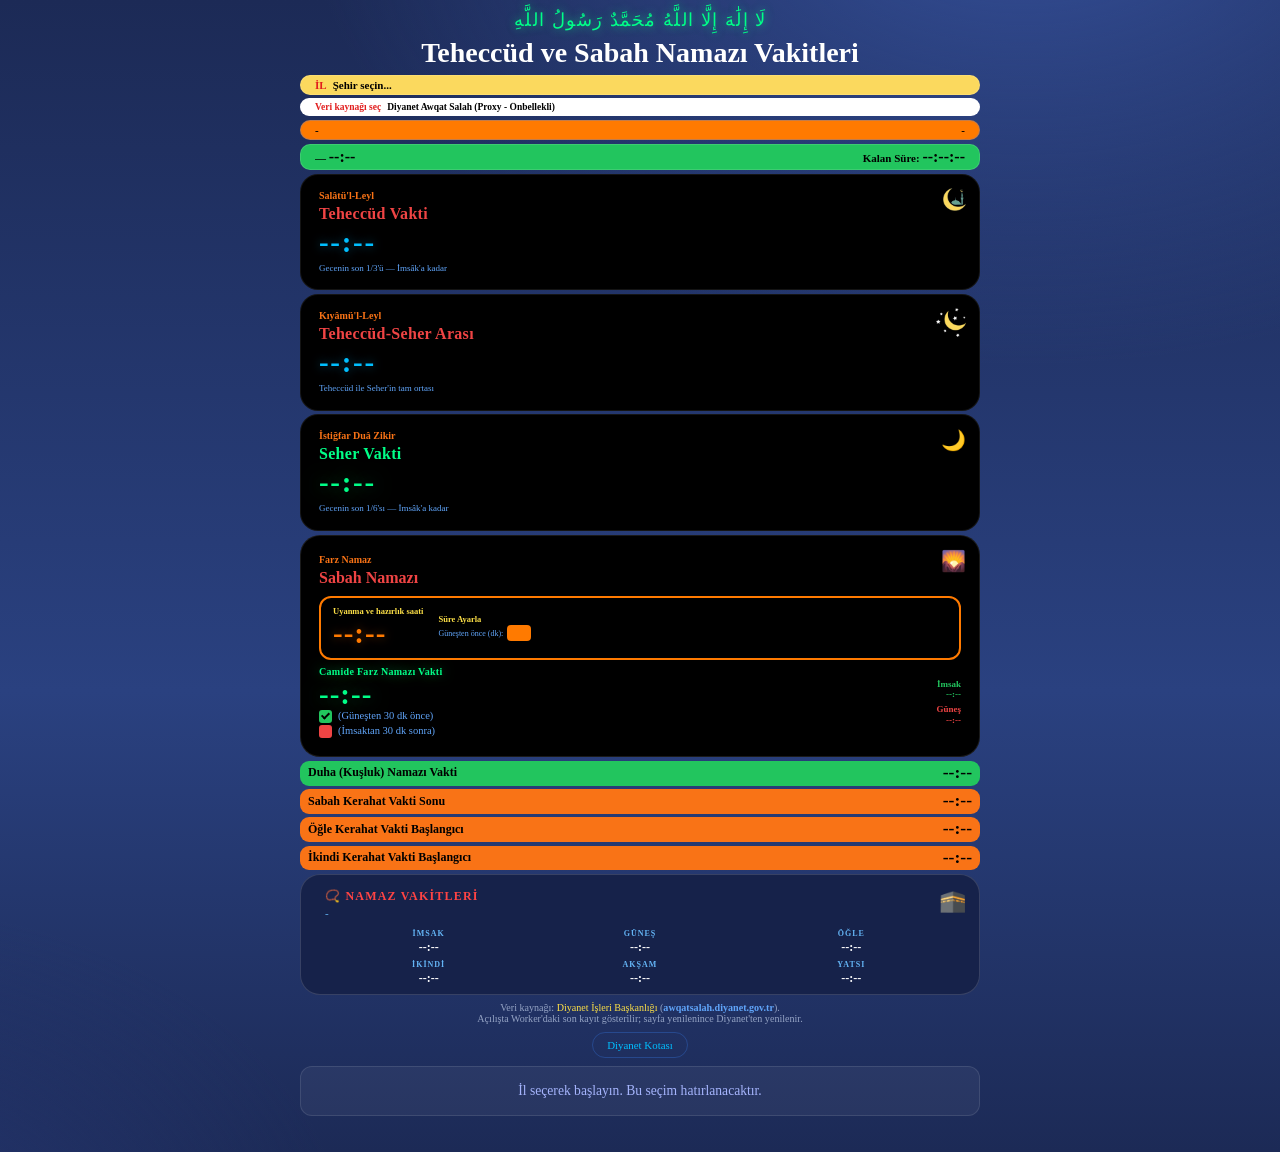
==== commit ce804955: "Add files via upload" ====
--- a/index.html
+++ b/index.html
@@ -82,8 +82,6 @@
             margin-bottom: 3px;
             line-height: 1.3;
             white-space: nowrap;
-            color: var(--accent-blue);
-            font-weight: 400;
         }
         .tevhid {
             font-size: clamp(12px, 2vw, 18px);
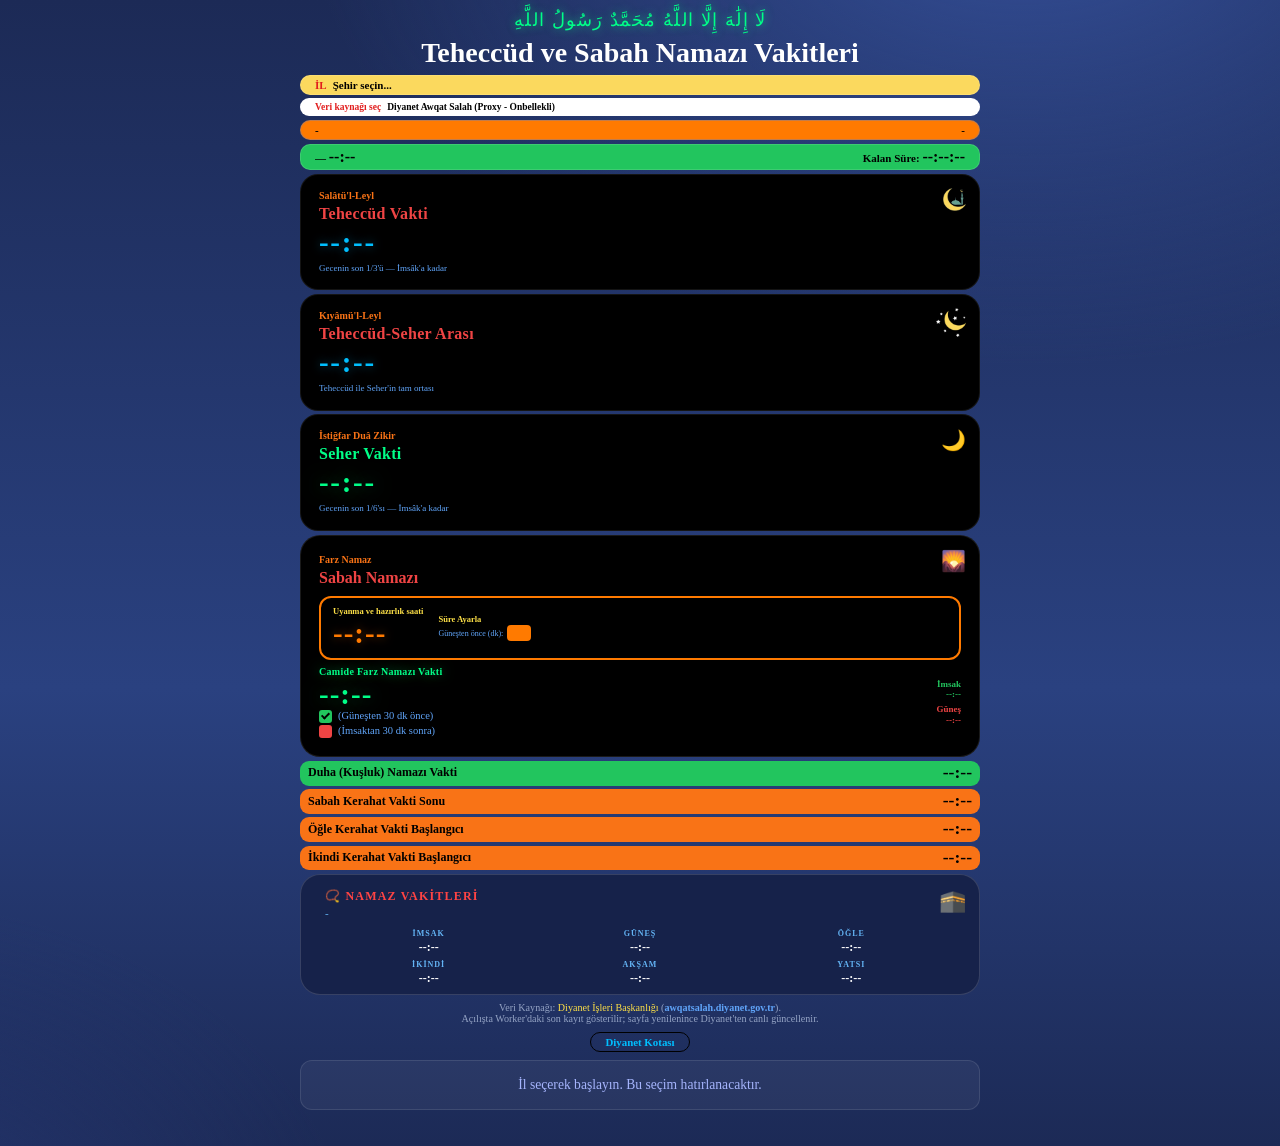
==== commit a1b0078b: "Add files via upload" ====
--- a/index.html
+++ b/index.html
@@ -6,7 +6,7 @@
     <title>Kıyâmü'l-Leyl</title>
     <meta name="description" content="Diyanet İşleri Başkanlığı verilerine dayalı Teheccüd, Seher ve Sabah Namazı vakitleri.">
     <meta name="color-scheme" content="dark">
-    <meta http-equiv="Content-Security-Policy" content="default-src 'self'; script-src 'self' 'unsafe-inline'; style-src 'self' 'unsafe-inline'; img-src 'self' data:; connect-src 'self' https://ezanvakti.imsakiyem.com https://ezanvakti.emushaf.net https://api.aladhan.com https://diyanet-awqat-salah.ertantan-tr.workers.dev; object-src 'none'; base-uri 'none'; form-action 'self';">
+    <meta http-equiv="Content-Security-Policy" content="default-src 'self'; script-src 'self'; style-src 'self'; img-src 'self' data:; connect-src 'self' https://ezanvakti.imsakiyem.com https://ezanvakti.emushaf.net https://api.aladhan.com https://diyanet-awqat-salah.ertantan-tr.workers.dev; object-src 'none'; base-uri 'none'; form-action 'self';">
 
     <link rel="manifest" href="manifest.json">
     <meta name="theme-color" content="#1c2a56">
@@ -15,537 +15,11 @@
     <meta name="apple-mobile-web-app-capable" content="yes">
     <meta name="apple-mobile-web-app-status-bar-style" content="black-translucent">
     <meta name="apple-mobile-web-app-title" content="Kıyâmü'l-Leyl">
-    <link rel="apple-touch-icon" href="192.png">
+    <link rel="apple-touch-icon" href="maskable-192.png">
 
     <link rel="icon" type="image/png" sizes="192x192" href="192.png">
     <link rel="icon" type="image/png" sizes="512x512" href="512.png">
-    <style>
-        html { background: #1c2a56; }
-        :root {
-            --bg-1: #1c2a56;
-            --bg-2: #2a4180;
-            --bg-3: #35509a;
-            --bg-4: #24356e;
-            --text: #ffffff;
-            --text-dark: #000000;
-            --muted: #a5b4fc;
-            --label-gray: #9e9e9e;
-            --card-bg-black: #000000;
-            --card-border: rgba(59, 130, 246, 0.3);
-            --accent-green: #00ff88;
-            --accent-green-bar: #22c55e;
-            --muted-blue: #94a3c4;
-            --accent-blue: #00bfff;
-            --accent-blue-soft: #60a5fa;
-            --accent-orange: #ff7a00;
-            --accent-red: #ef4444;
-            --accent-red-strong: #e11d1d;
-            --accent-yellow: #fbd95e;
-            --prayer-card-bg: #16224a;
-            --accent-red-bright: #ff4444;
-            --accent-sky-blue: #64b5f6;
-            --muted-light: #a8b8d8;
-            --source-highlight: #fde047;
-        }
-        * { margin: 0; padding: 0; box-sizing: border-box; }
-        body {
-            font-family: 'Times New Roman', Times, serif;
-            background:
-              radial-gradient(1200px 800px at 80% -10%, var(--bg-3) 0%, transparent 60%),
-              radial-gradient(800px 600px at -10% 110%, var(--bg-4) 0%, transparent 60%),
-              linear-gradient(180deg, var(--bg-1) 0%, var(--bg-2) 60%, var(--bg-1) 100%);
-            min-height: 100vh;
-            color: var(--text);
-            padding: 8px 20px 20px;
-            padding-top: max(8px, env(safe-area-inset-top, 0px));
-            overscroll-behavior-y: none;
-            -webkit-tap-highlight-color: transparent;
-        }
-        .status-bar-fill {
-            position: fixed;
-            top: 0;
-            left: 0;
-            right: 0;
-            height: env(safe-area-inset-top, 0px);
-            background: var(--bg-1);
-            z-index: 1000;
-        }
-        .container {
-            max-width: 600px;
-            margin: 0 auto;
-        }
-        header {
-            text-align: center;
-        }
-        header h1 {
-            font-size: clamp(20px, 2.8vw, 28px);
-            margin-bottom: 3px;
-            line-height: 1.3;
-            white-space: nowrap;
-        }
-        .tevhid {
-            font-size: clamp(12px, 2vw, 18px);
-            color: var(--accent-green);
-            font-family: "Scheherazade New", "Traditional Arabic", serif;
-            line-height: 1.4;
-            letter-spacing: 1.5px;
-            margin-bottom: 2px;
-            text-shadow: 0 0 10px rgba(0,255,136,0.6);
-        }
-        .card {
-            padding: 24px;
-            margin-bottom: 1mm;
-        }
-        .card-title {
-            text-transform: uppercase;
-            display: flex;
-            align-items: center;
-        }
-        select {
-            width: 100%;
-            padding: 10px 16px;
-            border-radius: 12px;
-            border: 1px solid rgba(255,255,255,0.15);
-            font-size: 1rem;
-            cursor: pointer;
-            outline: none;
-            transition: border-color 0.3s;
-            font-family: 'Times New Roman', Times, serif;
-            appearance: none;
-            -webkit-appearance: none;
-            -moz-appearance: none;
-        }
-        .il-card {
-            position: relative;
-            display: flex;
-            align-items: center;
-            justify-content: flex-start;
-            padding: 3px 14px;
-            background: var(--accent-yellow);
-            border: 1px solid rgba(255,255,255,0.12);
-            border-radius: 10px;
-            margin-bottom: 1mm;
-            font-size: 11px;
-            gap: 6px;
-            white-space: nowrap;
-            overflow: hidden;
-        }
-        .il-card .il-city {
-            color: var(--text-dark);
-            font-weight: 700;
-            overflow: hidden;
-            text-overflow: ellipsis;
-        }
-        .il-card .il-label {
-            color: var(--accent-red-strong);
-            font-weight: 700;
-            flex-shrink: 0;
-        }
-        .il-card select {
-            position: absolute;
-            inset: 0;
-            height: 100%;
-            padding: 0;
-            border: none;
-            background: transparent;
-            color: transparent;
-            opacity: 0;
-        }
-        .il-card.src-card { background: #ffffff; }
-        .il-card.src-card .il-label { font-size: 9.5px; }
-        .result-card {
-            background: var(--card-bg-black);
-            border-radius: 18px;
-            padding: 15px 18px;
-            margin-bottom: 1mm;
-            border: 1px solid rgba(255,255,255,0.08);
-        }
-        .result-header {
-            display: flex;
-            align-items: center;
-            gap: 10px;
-            margin-bottom: 3px;
-        }
-        .result-label {
-            font-size: 16px;
-            letter-spacing: 0.3px;
-            font-weight: 700;
-        }
-        .result-sub {
-            font-size: 9px;
-            line-height: 1.4;
-            color: var(--accent-blue-soft);
-            margin-top: 3px;
-        }
-        .sub-label {
-            font-size: 10px;
-            text-transform: capitalize;
-            color: #f97316;
-            font-weight: 600;
-            margin-bottom: 4px;
-        }
-        .result-time {
-            font-size: 29px;
-            font-weight: 700;
-            font-variant-numeric: tabular-nums;
-            letter-spacing: 1.7px;
-        }
-        .teheccud-card .result-label,
-        .arasi-card .result-label {
-            color: var(--accent-red);
-        }
-        .teheccud-card .result-time,
-        .arasi-card .result-time {
-            color: var(--accent-blue);
-            text-shadow: 0 0 10px rgba(0,191,255,0.5);
-        }
-        .seher-card .result-label {
-            color: var(--accent-green);
-        }
-        .seher-card .result-time {
-            color: var(--accent-green);
-            text-shadow: 0 0 20px rgba(0,255,136,0.6), 0 0 40px rgba(0,255,136,0.3);
-        }
-        .skeleton {
-            background: linear-gradient(90deg, rgba(255,255,255,0.04), rgba(255,255,255,0.14), rgba(255,255,255,0.04));
-            background-size: 200% 100%;
-            animation: shimmer 1.4s infinite;
-            border-radius: 6px;
-            color: transparent !important;
-            text-shadow: none !important;
-        }
-        @keyframes shimmer { 0% { background-position: 200% 0; } 100% { background-position: -200% 0; } }
-        @media (prefers-reduced-motion: reduce) { .skeleton { animation: none; } }
-        .data-badge {
-          display: flex; align-items: center; justify-content: center; gap: 6px;
-          margin: 0 0 12px; padding: 2px 12px; border-radius: 999px;
-          font-size: 0.66rem; color: var(--muted, #94a3b8);
-          background: rgba(255,255,255,0.05); border: 1px solid rgba(255,255,255,0.1);
-        }
-        .data-badge::before { content: ""; width: 6px; height: 6px; border-radius: 50%; background: #22c55e; flex: none; }
-        .data-badge.cache::before { background: #f59e0b; }
-        .status {
-            padding: 16px;
-            border-radius: 12px;
-            text-align: center;
-            margin-bottom: 16px;
-            font-size: 0.85rem;
-            color: var(--muted);
-            background: rgba(255,255,255,0.05);
-            border: 1px solid rgba(255,255,255,0.1);
-        }
-        .status.error {
-            background: rgba(239,68,68,0.15);
-            border: 1px solid rgba(239,68,68,0.3);
-            color: #fca5a5;
-        }
-        .hidden { display: none !important; }
-        .prayer-times-grid {
-            display: grid;
-            grid-template-columns: repeat(3, 1fr);
-            gap: 1px 4px;
-            margin-top: 8px;
-        }
-        .location-display {
-            display: flex;
-            justify-content: space-between;
-            align-items: center;
-            text-align: left;
-            padding: 3px 14px;
-            background: var(--accent-orange);
-            border: 1px solid var(--card-border);
-            border-radius: 14px;
-            margin-bottom: 1mm;
-            font-size: 11px;
-            gap: 12px;
-            white-space: nowrap;
-            overflow: hidden;
-        }
-        .location-display .loc-date { font-size: 11px; color: var(--text-dark); font-weight: 700; overflow: hidden; text-overflow: ellipsis; }
-        .hijri-date { font-size: 11px; color: var(--text-dark); font-weight: 700; flex-shrink: 0; }
-        .next-bar {
-            display: flex;
-            justify-content: space-between;
-            align-items: center;
-            padding: 3px 14px;
-            background: var(--accent-green-bar);
-            border: 1px solid rgba(255,255,255,0.12);
-            border-radius: 10px;
-            font-size: 11px;
-            gap: 10px;
-            margin-bottom: 1mm;
-            white-space: nowrap;
-            overflow: hidden;
-        }
-        .next-bar .next-info { color: var(--text-dark); font-weight: 700; overflow: hidden; text-overflow: ellipsis; }
-        .next-bar .next-info #nextTime, .next-bar .next-info #nextRaw { font-size: 16px; }
-        .next-bar .next-info #nextRaw { margin-left: 2px; color: #991b1b; }
-        .next-bar .next-remain { color: var(--text-dark); font-weight: 700; font-variant-numeric: tabular-nums; flex-shrink: 0; }
-        .next-bar .next-remain #nextRemain { font-size: 16px; }
-        .source-note {
-            text-align: center;
-            font-size: 0.63rem;
-            color: var(--muted-blue);
-            margin-top: 0;
-            padding: 4px 8px 8px;
-        }
-
-        .kota-link {
-            display: table;
-            margin: 8px auto 0;
-            padding: 6px 14px;
-            border: 1px solid var(--card-border);
-            border-radius: 999px;
-            color: var(--accent-blue);
-            font-size: 0.68rem;
-            text-decoration: none;
-        }
-
-        .sabah-camide-card {
-            background: var(--card-bg-black);
-            border-radius: 20px;
-            padding: 18px;
-            margin-bottom: 1mm;
-            border: 1px solid rgba(255,255,255,0.1);
-            --num-size: 29px;
-        }
-        .sabah-camide-card .farz-label {
-            font-size: 10px;
-            text-transform: capitalize;
-            color: #f97316;
-            font-weight: 600;
-            margin-bottom: 4px;
-        }
-        .sabah-camide-card .sabah-title {
-            font-size: 16px;
-            color: var(--accent-red);
-            font-weight: 700;
-            margin-bottom: 9px;
-        }
-        .sabah-camide-card.camide-imsak .time-row { visibility: hidden; }
-        .sabah-camide-card .time-row {
-            display: flex;
-            align-items: center;
-            justify-content: flex-start;
-            gap: 15px;
-            border: 2px solid #ff7a00;
-            border-radius: 12px;
-            padding: 8px 12px;
-            margin: 0;
-        }
-        .sabah-camide-card .time-value-group {
-            display: grid;
-            grid-template-rows: auto auto;
-            gap: 1px;
-        }
-        .sabah-camide-card .time-title {
-            font-size: 8.5px;
-            line-height: 1.2;
-            color: var(--source-highlight);
-            font-weight: 600;
-            white-space: nowrap;
-        }
-        .sabah-camide-card .time-value {
-            font-size: var(--num-size);
-            color: #ff7a00;
-            text-shadow: 0 0 10px rgba(255,122,0,0.5);
-            font-weight: 700;
-            font-variant-numeric: tabular-nums;
-            letter-spacing: 1px;
-            white-space: nowrap;
-        }
-        .sabah-camide-card .dk-title-group {
-            display: grid;
-            grid-template-rows: auto auto;
-            gap: 1px;
-        }
-        .sabah-camide-card .dk-title {
-            font-size: 8.5px;
-            line-height: 1.2;
-            color: var(--source-highlight);
-            font-weight: 600;
-            white-space: nowrap;
-        }
-        .sabah-camide-card .dk-group {
-            display: flex;
-            align-items: center;
-            line-height: 1.2;
-            gap: 4px;
-            flex-shrink: 0;
-        }
-        .sabah-camide-card .dk-label {
-            font-size: 8px;
-            color: var(--accent-blue-soft);
-            white-space: nowrap;
-        }
-        .sabah-camide-card .dk-input {
-            width: 23.5px;
-            flex-shrink: 0;
-            height: 16px;
-            padding: 0 2px;
-            border-radius: 4px;
-            border: none;
-            background: var(--accent-orange);
-            color: var(--text-dark);
-            font-size: 11.5px;
-            font-weight: 900;
-            text-align: center;
-            font-family: 'Times New Roman', Times, serif;
-            outline: none;
-            line-height: 1;
-        }
-        .sabah-camide-card .dk-input::-webkit-outer-spin-button,
-        .sabah-camide-card .dk-input::-webkit-inner-spin-button {
-            -webkit-appearance: none;
-            margin: 0;
-        }
-        .sabah-camide-card .dk-input[type=number] {
-            -moz-appearance: textfield;
-        }
-        .camide-section {
-            display: flex;
-            justify-content: space-between;
-            align-items: center;
-            gap: 12px;
-            margin-top: 6.2px;
-        }
-        .imsak-gunes-mini {
-            text-align: right;
-            line-height: 1.2;
-            flex-shrink: 0;
-        }
-        .imsak-gunes-mini .mini-block {
-            margin-bottom: 4px;
-        }
-        .imsak-gunes-mini .mini-block:last-child {
-            margin-bottom: 0;
-        }
-        .imsak-gunes-mini .mini-label,
-        .imsak-gunes-mini .mini-time {
-            font-size: 9px;
-            font-weight: 600;
-        }
-        .imsak-gunes-mini .imsak-color { color: var(--accent-green-bar); }
-        .imsak-gunes-mini .gunes-color { color: var(--accent-red); }
-        .camide-label {
-            font-size: 10px;
-            letter-spacing: 0.3px;
-            color: var(--accent-green);
-            font-weight: 700;
-            margin-bottom: 3px;
-            white-space: nowrap;
-            text-shadow: 0 0 12px rgba(0,255,136,0.5);
-        }
-        .camide-content {
-            min-width: 0;
-        }
-        .camide-time {
-            font-size: var(--num-size);
-            color: var(--accent-green);
-            font-weight: 700;
-            font-variant-numeric: tabular-nums;
-            letter-spacing: 1px;
-            line-height: 1;
-            text-shadow: 0 0 20px rgba(0,255,136,0.6), 0 0 40px rgba(0,255,136,0.3);
-        }
-        .camide-opt {
-            display: flex;
-            align-items: center;
-            gap: 6px;
-            position: relative;
-            margin: 0;
-            padding: 0;
-            border: 0;
-            background: none;
-            cursor: pointer;
-            font: inherit;
-            font-size: 10.5px;
-            line-height: 1.4;
-            color: var(--accent-blue-soft);
-            text-align: left;
-            -webkit-tap-highlight-color: transparent;
-        }
-        .camide-opt::after { content: ""; position: absolute; inset: -3px -6px; }
-        .camide-chk {
-            position: relative;
-            flex-shrink: 0;
-            width: 13px;
-            height: 13px;
-            border-radius: 3px;
-            background: #ef4444;
-        }
-        .camide-opt[aria-pressed="true"] .camide-chk { background: #22c55e; }
-        .camide-opt[aria-pressed="true"] .camide-chk::after {
-            content: "";
-            position: absolute;
-            left: 4px;
-            top: 1.5px;
-            width: 3px;
-            height: 6px;
-            border: solid #000;
-            border-width: 0 2px 2px 0;
-            transform: rotate(45deg);
-        }
-
-        .prayer-card {
-            background: var(--prayer-card-bg);
-            border: 1px solid rgba(255,255,255,0.14);
-            border-radius: 20px;
-            padding-top: 14px;
-            padding-bottom: 6px;
-            position: relative;
-        }
-        .prayer-card .card-title {
-            gap: 5px;
-            color: var(--accent-red-bright);
-            font-size: 12px;
-            font-weight: 600;
-            letter-spacing: 1.2px;
-            margin-bottom: 3px;
-        }
-        .prayer-card .prayer-date {
-            font-size: 11px;
-            color: var(--accent-sky-blue);
-        }
-        .prayer-card .prayer-hijri-date {
-            font-size: 10px;
-            color: var(--muted-light);
-            margin-top: 4px;
-            margin-bottom: 6px;
-        }
-        .prayer-item {
-            border-radius: 10px;
-            padding: 2px 4px;
-            text-align: center;
-        }
-        .prayer-item .p-name { font-size: 8px; color: var(--accent-sky-blue); letter-spacing: 1px; margin-bottom: 2px; text-transform: uppercase; font-weight: 900; }
-        .prayer-item.is-current { background: rgba(100, 181, 246, 0.10); box-shadow: inset 0 0 0 1px rgba(100, 181, 246, 0.55); }
-        .prayer-item .p-time { font-size: 12px; color: var(--text); font-weight: 600; font-variant-numeric: tabular-nums; }
-
-        .dk-box { display: flex; flex-direction: column; gap: 1mm; margin-bottom: 1mm; }
-        .dk-box [hidden] { display: none; }
-        .dk-card { border-radius: 9px; padding: 2px 8px 3px; background: var(--accent-green-bar); color: var(--text-dark); }
-        .dk-card.dk-k { position: relative; background: #f97316; }
-        .dk-card.red { background: var(--accent-red); }
-        #dkDuha.red { background: var(--accent-yellow); }
-        .dk-top { display: flex; align-items: center; gap: 6px; }
-        .dk-ttl { font-size: 0.75rem; font-weight: 700; white-space: nowrap; }
-        .dk-no { position: absolute; left: max(69%, 206px); top: 50%; transform: translate(-50%, -50%); font-size: 1rem; line-height: 1; }
-        .dk-rng { margin-left: auto; font-size: 1.1rem; font-weight: 700; line-height: 1.1; white-space: nowrap; font-variant-numeric: tabular-nums; }
-        .dk-cd { display: flex; justify-content: space-between; align-items: baseline; gap: 8px; background: #fff; color: var(--text-dark); font-weight: 700; border-radius: 5px; padding: 0 6px; margin-top: 1px; line-height: 1.15; }
-        .dk-cd span { font-size: 0.62rem; }
-        .dk-cd b { font-size: 0.9rem; font-weight: 800; font-variant-numeric: tabular-nums; }
-
-        .result-card, .sabah-camide-card { position: relative; }
-        .card-icon {
-            position: absolute; top: 13px; right: 13px; font-size: 22px;
-        }
-        .card-icon-emoji { font-size: 20px; }
-
-        @media (min-width: 700px) {
-            .container { max-width: 680px; }
-        }
-    </style>
+    <link rel="stylesheet" href="style.css">
 </head>
 <body>
     <div class="status-bar-fill"></div>
@@ -566,7 +40,7 @@
 
         <div class="il-card src-card">
             <span class="il-label">Veri kaynağı seç</span>
-            <span class="il-city" id="srcDisplay" aria-live="polite" style="font-size:9.5px">Diyanet Awqat Salah (Proxy - Önbellekli)</span>
+            <span class="il-city small" id="srcDisplay" aria-live="polite">Diyanet Awqat Salah (Proxy - Önbellekli)</span>
             <select id="sourceSelect" aria-label="Veri kaynağı seçimi">
                 <option value="diyanet" selected>Diyanet Awqat Salah (Proxy - Önbellekli)</option>
                 <option value="diyanetlive">Diyanet Awqat Salah (Proxy - Anlık Canlı Veri)</option>
@@ -576,1304 +50,137 @@
             </select>
         </div>
 
-        <div id="resultsDiv">
-            <div class="location-display">
-                <div class="loc-date" id="gregDate">-</div>
-                <div class="hijri-date" id="hijriDate">-</div>
+        <div class="location-display">
+            <div class="loc-date" id="gregDate">-</div>
+            <div class="hijri-date" id="hijriDate">-</div>
+        </div>
+
+        <div class="next-bar">
+            <span class="next-info"><span id="nextName">—</span> <span id="nextTime">--:--</span><span id="nextRaw"></span></span>
+            <span class="next-remain">Kalan Süre: <span id="nextRemain" role="timer" aria-live="off">--:--:--</span></span>
+        </div>
+
+        <div class="result-card teheccud-card">
+            <div class="card-icon">
+                <img src="[data-uri]" width="23" height="23" alt="">
             </div>
+            <div class="result-header">
+                <div>
+                    <div class="sub-label">Salâtü'l-Leyl</div>
+                    <div class="result-label">Teheccüd Vakti</div>
+                </div>
+            </div>
+            <div class="result-time" id="teheccudTime">--:--</div>
+            <div class="result-sub">Gecenin son 1/3'ü — İmsâk'a kadar</div>
+        </div>
 
-            <div class="next-bar" id="nextBar">
-                <span class="next-info"><span id="nextName">—</span> <span id="nextTime">--:--</span><span id="nextRaw"></span></span>
-                <span class="next-remain">Kalan Süre: <span id="nextRemain" role="timer" aria-live="off">--:--:--</span></span>
+        <div class="result-card arasi-card">
+            <div class="card-icon">
+                <img src="[data-uri]" width="30" height="29" alt="">
             </div>
+            <div class="result-header">
+                <div>
+                    <div class="sub-label">Kıyâmü'l-Leyl</div>
+                    <div class="result-label">Teheccüd-Seher Arası</div>
+                </div>
+            </div>
+            <div class="result-time" id="arasiTime">--:--</div>
+            <div class="result-sub">Teheccüd ile Seher'in tam ortası</div>
+        </div>
 
-            <div class="result-card teheccud-card">
-                <div class="card-icon">
-                    <img src="[data-uri]" width="23" height="23" alt="" style="display:block;">
+        <div class="result-card seher-card">
+            <div class="card-icon card-icon-emoji">🌙</div>
+            <div class="result-header">
+                <div>
+                    <div class="sub-label">İstiğfar Duâ Zikir</div>
+                    <div class="result-label">Seher Vakti</div>
                 </div>
-                <div class="result-header">
-                    <div>
-                        <div class="sub-label">Salâtü'l-Leyl</div>
-                        <div class="result-label">Teheccüd Vakti</div>
-                    </div>
+            </div>
+            <div class="result-time" id="seherTime">--:--</div>
+            <div class="result-sub">Gecenin son 1/6'sı — İmsâk'a kadar</div>
+        </div>
+
+        <div class="sabah-camide-card">
+            <div class="card-icon card-icon-emoji">🌄</div>
+            <div class="farz-label">Farz Namaz</div>
+            <div class="sabah-title">Sabah Namazı</div>
+            <div class="time-row">
+                <div class="time-value-group">
+                    <div class="time-title">Uyanma ve hazırlık saati</div>
+                    <div class="time-value" id="sabahTime">--:--</div>
                 </div>
-                <div class="result-time" id="teheccudTime">--:--</div>
-                <div class="result-sub">Gecenin son 1/3'ü — İmsâk'a kadar</div>
-            </div>
-
-            <div class="result-card arasi-card">
-                <div class="card-icon">
-                    <img src="[data-uri]" width="30" height="29" alt="" style="display:block;">
-                </div>
-                <div class="result-header">
-                    <div>
-                        <div class="sub-label">Kıyâmü'l-Leyl</div>
-                        <div class="result-label">Teheccüd-Seher Arası</div>
-                    </div>
-                </div>
-                <div class="result-time" id="arasiTime">--:--</div>
-                <div class="result-sub">Teheccüd ile Seher'in tam ortası</div>
-            </div>
-
-            <div class="result-card seher-card">
-                <div class="card-icon card-icon-emoji">🌙</div>
-                <div class="result-header">
-                    <div>
-                        <div class="sub-label">İstiğfar Duâ Zikir</div>
-                        <div class="result-label">Seher Vakti</div>
-                    </div>
-                </div>
-                <div class="result-time" id="seherTime">--:--</div>
-                <div class="result-sub">Gecenin son 1/6'sı — İmsâk'a kadar</div>
-            </div>
-
-            <div class="sabah-camide-card">
-                <div class="card-icon card-icon-emoji">🌄</div>
-                <div class="farz-label">Farz Namaz</div>
-                <div class="sabah-title">Sabah Namazı</div>
-                <div class="time-row">
-                    <div class="time-value-group">
-                        <div class="time-title">Uyanma ve hazırlık saati</div>
-                        <div class="time-value" id="sabahTime">--:--</div>
-                    </div>
-                    <div class="dk-title-group">
-                        <div class="dk-title">Süre Ayarla</div>
-                        <div class="dk-group">
-                            <label class="dk-label" for="dkInput">Güneşten önce (dk):</label>
-                            <input type="number" class="dk-input" id="dkInput" min="1" inputmode="numeric">
-                        </div>
-                    </div>
-                </div>
-
-                <div class="camide-section">
-                    <div class="camide-content">
-                        <div class="camide-label">Camide Farz Namazı Vakti</div>
-                        <div class="camide-time" id="camideTime">--:--</div>
-                        <button type="button" class="camide-opt" data-mode="gunes" aria-pressed="true"><span class="camide-chk"></span>(Güneşten 30 dk önce)</button>
-                        <button type="button" class="camide-opt" data-mode="imsak" aria-pressed="false"><span class="camide-chk"></span>(İmsaktan 30 dk sonra)</button>
-                    </div>
-                    <div class="imsak-gunes-mini">
-                        <div class="mini-block">
-                            <div class="mini-label imsak-color">İmsak</div>
-                            <div class="mini-time imsak-color" id="imsakMiniTime">--:--</div>
-                        </div>
-                        <div class="mini-block">
-                            <div class="mini-label gunes-color">Güneş</div>
-                            <div class="mini-time gunes-color" id="gunesMiniTime">--:--</div>
-                        </div>
+                <div class="dk-title-group">
+                    <div class="dk-title">Süre Ayarla</div>
+                    <div class="dk-group">
+                        <label class="dk-label" for="dkInput">Güneşten önce (dk):</label>
+                        <input type="number" class="dk-input" id="dkInput" min="1" inputmode="numeric">
                     </div>
                 </div>
             </div>
 
-            <div class="dk-box">
-                <div class="dk-card" id="dkDuha">
-                    <div class="dk-top"><span class="dk-ttl">Duha (Kuşluk) Namazı Vakti</span><span class="dk-rng">--:--</span></div>
-                    <div class="dk-cd" hidden><span>Duha vaktinin çıkmasına kalan süre</span><b></b></div>
+            <div class="camide-section">
+                <div class="camide-content">
+                    <div class="camide-label">Camide Farz Namazı Vakti</div>
+                    <div class="camide-time" id="camideTime">--:--</div>
+                    <button type="button" class="camide-opt" data-mode="gunes" aria-pressed="true"><span class="camide-chk"></span>(Güneşten 30 dk önce)</button>
+                    <button type="button" class="camide-opt" data-mode="imsak" aria-pressed="false"><span class="camide-chk"></span>(İmsaktan 30 dk sonra)</button>
                 </div>
-                <div class="dk-card dk-k" id="dkSabah">
-                    <div class="dk-top"><span class="dk-ttl">Sabah Kerahat Vakti Sonu</span><span class="dk-no" aria-hidden="true" hidden>⛔</span><span class="dk-rng">--:--</span></div>
-                </div>
-                <div class="dk-card dk-k" id="dkOgle">
-                    <div class="dk-top"><span class="dk-ttl">Öğle Kerahat Vakti Başlangıcı</span><span class="dk-no" aria-hidden="true" hidden>⛔</span><span class="dk-rng">--:--</span></div>
-                </div>
-                <div class="dk-card dk-k" id="dkIkindi">
-                    <div class="dk-top"><span class="dk-ttl">İkindi Kerahat Vakti Başlangıcı</span><span class="dk-no" aria-hidden="true" hidden>⛔</span><span class="dk-rng">--:--</span></div>
+                <div class="imsak-gunes-mini">
+                    <div class="mini-block">
+                        <div class="mini-label imsak-color">İmsak</div>
+                        <div class="mini-time imsak-color" id="imsakMiniTime">--:--</div>
+                    </div>
+                    <div class="mini-block">
+                        <div class="mini-label gunes-color">Güneş</div>
+                        <div class="mini-time gunes-color" id="gunesMiniTime">--:--</div>
+                    </div>
                 </div>
             </div>
+        </div>
 
-            <div class="card prayer-card">
-                <div class="card-icon">🕋</div>
-                <div class="card-title">📿 Namaz Vakitleri</div>
-                <div class="prayer-date" id="prayerDate">-</div>
-                <div class="prayer-hijri-date" id="prayerHijriDate"></div>
-                <div class="prayer-times-grid" id="prayerGrid">
-                    <div class="prayer-item"><div class="p-name">İmsak</div><div class="p-time" data-key="imsak">--:--</div></div>
-                    <div class="prayer-item"><div class="p-name">Güneş</div><div class="p-time" data-key="gunes">--:--</div></div>
-                    <div class="prayer-item"><div class="p-name">Öğle</div><div class="p-time" data-key="ogle">--:--</div></div>
-                    <div class="prayer-item"><div class="p-name">İkindi</div><div class="p-time" data-key="ikindi">--:--</div></div>
-                    <div class="prayer-item"><div class="p-name">Akşam</div><div class="p-time" data-key="aksam">--:--</div></div>
-                    <div class="prayer-item"><div class="p-name">Yatsı</div><div class="p-time" data-key="yatsi">--:--</div></div>
-                </div>
+        <div class="dk-box">
+            <div class="dk-card" id="dkDuha">
+                <div class="dk-top"><span class="dk-ttl">Duha (Kuşluk) Namazı Vakti</span><span class="dk-rng">--:--</span></div>
+                <div class="dk-cd" hidden><span>Duha vaktinin çıkmasına kalan süre</span><b></b></div>
             </div>
+            <div class="dk-card dk-k" id="dkSabah">
+                <div class="dk-top"><span class="dk-ttl">Sabah Kerahat Vakti Sonu</span><span class="dk-no" aria-hidden="true" hidden>⛔</span><span class="dk-rng">--:--</span></div>
+            </div>
+            <div class="dk-card dk-k" id="dkOgle">
+                <div class="dk-top"><span class="dk-ttl">Öğle Kerahat Vakti Başlangıcı</span><span class="dk-no" aria-hidden="true" hidden>⛔</span><span class="dk-rng">--:--</span></div>
+            </div>
+            <div class="dk-card dk-k" id="dkIkindi">
+                <div class="dk-top"><span class="dk-ttl">İkindi Kerahat Vakti Başlangıcı</span><span class="dk-no" aria-hidden="true" hidden>⛔</span><span class="dk-rng">--:--</span></div>
+            </div>
+        </div>
 
-            <footer class="source-note">
-                Veri kaynağı: <span id="srcNote" style="color:var(--source-highlight);">Diyanet İşleri Başkanlığı</span> (<strong id="srcDomain" style="color:var(--accent-blue-soft);">awqatsalah.diyanet.gov.tr</strong>).<br>
-                <span id="srcFreq">Açılışta Worker'daki son kayıt gösterilir; sayfa yenilenince Diyanet'ten yenilenir.</span>
-                <div id="srcLoc" class="hidden" style="margin-top:3px;font-size:0.62rem;opacity:.85;"></div>
-                <a id="kotaLink" class="kota-link hidden" href="kota.html">Diyanet Kotası</a>
-            </footer>
+        <div class="card prayer-card">
+            <div class="card-icon">🕋</div>
+            <div class="card-title">📿 Namaz Vakitleri</div>
+            <div class="prayer-date" id="prayerDate">-</div>
+            <div class="prayer-hijri-date" id="prayerHijriDate"></div>
+            <div class="prayer-times-grid" id="prayerGrid">
+                <div class="prayer-item"><div class="p-name">İmsak</div><div class="p-time" data-key="imsak">--:--</div></div>
+                <div class="prayer-item"><div class="p-name">Güneş</div><div class="p-time" data-key="gunes">--:--</div></div>
+                <div class="prayer-item"><div class="p-name">Öğle</div><div class="p-time" data-key="ogle">--:--</div></div>
+                <div class="prayer-item"><div class="p-name">İkindi</div><div class="p-time" data-key="ikindi">--:--</div></div>
+                <div class="prayer-item"><div class="p-name">Akşam</div><div class="p-time" data-key="aksam">--:--</div></div>
+                <div class="prayer-item"><div class="p-name">Yatsı</div><div class="p-time" data-key="yatsi">--:--</div></div>
+            </div>
+        </div>
 
-            <div id="dataBadge" class="data-badge hidden" role="status" aria-live="polite"></div>
+        <footer class="source-note" id="sourceNote">
+            <div class="src-line">Veri Kaynağı: <span id="srcNote" class="src-hl">Diyanet İşleri Başkanlığı</span> (<strong id="srcDomain" class="src-dom">awqatsalah.diyanet.gov.tr</strong>).</div>
+            <div class="src-line" id="srcFreq">Açılışta Worker'daki son kayıt gösterilir; sayfa yenilenince Diyanet'ten canlı güncellenir.</div>
+            <div id="srcLoc" class="src-line src-loc hidden"></div>
+            <a id="kotaLink" class="kota-link hidden" href="kota.html">Diyanet Kotası</a>
+        </footer>
 
-            <div id="statusDiv" class="status hidden" role="status" aria-live="polite"></div>
-        </div>
+        <div id="dataBadge" class="data-badge hidden" role="status" aria-live="polite"></div>
+
+        <div id="statusDiv" class="status hidden" role="status" aria-live="polite"></div>
     </div>
 
-    <script>
-"use strict";
-
-// iPhone'da 16 px'ten küçük yazılı kutuya (dakika kutusu) dokununca sayfa büyüyüp kayıyor; yalnız iOS'ta kapatılır.
-// iOS bu ayarda iki parmakla büyütmeye yine izin verir. Android'e dokunulmaz.
-if (/iPhone|iPad|iPod/.test(navigator.userAgent) || (navigator.platform === "MacIntel" && navigator.maxTouchPoints > 1)) {
-  const vp = document.querySelector('meta[name="viewport"]');
-  if (vp) vp.content += ", maximum-scale=1";
-}
-
-const STORAGE_KEY = "kiyamul-leyl.location.v1";
-const OFFSET_STORAGE_KEY = "kiyamul-leyl.sabahOffset.v1";
-const CAMIDE_MODE_KEY = "kiyamul-leyl.camideMode.v1";
-let camideMode = "gunes"; // "gunes": güneşten 30 dk önce · "imsak": imsaktan 30 dk sonra
-const CACHE_PREFIX = "kiyamul-leyl.cache.";
-
-function cacheGet(key) {
-  try {
-    const raw = localStorage.getItem(CACHE_PREFIX + key);
-    if (!raw) return null;
-    const obj = JSON.parse(raw);
-    if (Date.now() - obj.ts > 7 * 86400 * 1000) return null;
-    return obj.data;
-  } catch (e) { console.warn("[storage] okunamadı:", e); return null; }
-}
-function cacheSet(key, data) {
-  try { localStorage.setItem(CACHE_PREFIX + key, JSON.stringify({ ts: Date.now(), data })); } catch (e) { console.warn("[storage] yazılamadı:", e); }
-}
-
-const stateSelect = document.getElementById("stateSelect");
-const ilCityDisplay = document.getElementById("ilCityDisplay");
-const sourceSelect = document.getElementById("sourceSelect");
-const srcDisplay = document.getElementById("srcDisplay");
-function updateIlCityDisplay() {
-  const opt = stateSelect.options[stateSelect.selectedIndex];
-  ilCityDisplay.textContent = (opt && opt.value) ? opt.textContent : "Şehir seçin...";
-}
-const statusDiv = document.getElementById("statusDiv");
-const dkInput = document.getElementById("dkInput");
-
-let state = {
-  location: null,
-  times: null,
-  countdownTimer: null,
-  requestId: 0,
-  abortController: null,
-  timesIlceId: null,
-  timesSource: null,
-  stale: false,
-  dataMode: null,
-  dataAt: null
-};
-
-let lastRenderedImsakDate = null;
-let retryPending = false;
-let retryCount = 0;
-let cachedNextEvent = null;
-let lastScanAt = 0;
-
-const TIME_IDS = ["teheccudTime", "arasiTime", "seherTime", "sabahTime", "camideTime", "imsakMiniTime", "gunesMiniTime"];
-function setLoading(on) {
-  TIME_IDS.forEach((id) => {
-    const el = document.getElementById(id);
-    if (el) el.classList.toggle("skeleton", on);
-  });
-  document.querySelectorAll(".dk-rng").forEach((el) => el.classList.toggle("skeleton", on));
-  document.querySelectorAll("[data-key]").forEach((el) => el.classList.toggle("skeleton", on));
-}
-
-const dataBadge = document.getElementById("dataBadge");
-function setDataMode(mode, ts) {
-  state.dataMode = mode;
-  if (!dataBadge) return;
-  if (!mode) { dataBadge.classList.add("hidden"); dataBadge.textContent = ""; return; }
-  const d = new Date(ts || Date.now());
-  if (mode !== "last") state.dataAt = d.getTime();
-  const tz = { timeZone: "Europe/Istanbul" };
-  const time = d.toLocaleTimeString("tr-TR", { hour: "2-digit", minute: "2-digit", ...tz });
-  const day = d.toLocaleDateString("tr-TR", { day: "numeric", month: "short", ...tz });
-  dataBadge.textContent = mode === "live"
-    ? "Canlı veri · " + time + " itibarıyla"
-    : (mode === "last" ? "Son veri · " : "Kayıtlı veri · ") + day + " " + time + " itibarıyla";
-  dataBadge.classList.toggle("cache", mode !== "live");
-  dataBadge.classList.remove("hidden");
-}
-
-function setStatus(msg, isError) {
-  statusDiv.textContent = msg || "";
-  statusDiv.classList.toggle("error", !!isError);
-  statusDiv.classList.toggle("hidden", !msg);
-}
-
-function pad(n) { return n < 10 ? "0" + n : "" + n; }
-
-function loadSaved() {
-  try {
-    const raw = localStorage.getItem(STORAGE_KEY);
-    if (raw) return JSON.parse(raw);
-  } catch (e) { console.warn("[storage] okunamadı:", e); }
-  return null;
-}
-
-function saveLocation(loc) {
-  try { localStorage.setItem(STORAGE_KEY, JSON.stringify(loc)); } catch (e) { console.warn("[storage] yazılamadı:", e); }
-}
-
-const API_BASE = "https://ezanvakti.imsakiyem.com/api";
-const EMUSHAF_BASE = "https://ezanvakti.emushaf.net";
-const DIYANET_PROXY = "https://diyanet-awqat-salah.ertantan-tr.workers.dev";
-const ALADHAN_BASE = "https://api.aladhan.com/v1";
-const TURKEY_ID = "2";
-
-let source = "diyanet";
-const IL_LIST_TIMEOUT_MS = 6000;
-const SOURCE_INFO = {
-  diyanet:     { note: "Diyanet İşleri Başkanlığı", domain: "awqatsalah.diyanet.gov.tr", freq: "Açılışta Worker'daki son kayıt gösterilir; sayfa yenilenince Diyanet'ten yenilenir." },
-  diyanetlive: { note: "Diyanet İşleri Başkanlığı", domain: "awqatsalah.diyanet.gov.tr", freq: "Her açılışta ve yenilemede Diyanet'ten anlık alınır." },
-  imsakiyem: { note: "Diyanet İşleri Başkanlığı", domain: "ezanvakti.imsakiyem.com", freq: "Her açılışta otomatik güncellenir." },
-  emushaf:   { note: "Diyanet İşleri Başkanlığı", domain: "ezanvakti.emushaf.net", freq: "Her açılışta otomatik güncellenir." },
-  aladhan:   { note: "AlAdhan · Diyanet yöntemi", domain: "api.aladhan.com", freq: "Her açılışta otomatik güncellenir." }
-};
-
-// NOT: Bu liste worker.js içindeki IL_TR ile aynı olmalı; birini değiştirirseniz diğerini de güncelleyin.
-const IL_TR = ["ADANA","ADIYAMAN","AFYONKARAHİSAR","AĞRI","AKSARAY","AMASYA","ANKARA","ANTALYA","ARDAHAN","ARTVİN","AYDIN","BALIKESİR","BARTIN","BATMAN","BAYBURT","BİLECİK","BİNGÖL","BİTLİS","BOLU","BURDUR","BURSA","ÇANAKKALE","ÇANKIRI","ÇORUM","DENİZLİ","DİYARBAKIR","DÜZCE","EDİRNE","ELAZIĞ","ERZİNCAN","ERZURUM","ESKİŞEHİR","GAZİANTEP","GİRESUN","GÜMÜŞHANE","HAKKARİ","HATAY","IĞDIR","ISPARTA","İSTANBUL","İZMİR","KAHRAMANMARAŞ","KARABÜK","KARAMAN","KARS","KASTAMONU","KAYSERİ","KİLİS","KIRIKKALE","KIRKLARELİ","KIRŞEHİR","KOCAELİ","KONYA","KÜTAHYA","MALATYA","MANİSA","MARDİN","MERSİN","MUĞLA","MUŞ","NEVŞEHİR","NİĞDE","ORDU","OSMANİYE","RİZE","SAKARYA","SAMSUN","ŞANLIURFA","SİİRT","SİNOP","ŞIRNAK","SİVAS","TEKİRDAĞ","TOKAT","TRABZON","TUNCELİ","UŞAK","VAN","YALOVA","YOZGAT","ZONGULDAK"];
-function trToEn(s) {
-  return String(s || "").replace(/[İIıi]/g, "I").replace(/[Şş]/g, "S").replace(/[Ğğ]/g, "G")
-    .replace(/[Üü]/g, "U").replace(/[Öö]/g, "O").replace(/[Çç]/g, "C");
-}
-const STATIC_ILLER = IL_TR.map((ad, i) => ({ id: String(500 + i), ad, en: trToEn(ad) }));
-function sameIl(a, b) {
-  const n = (x) => trToEn(String(x || "").toLocaleUpperCase("tr").trim());
-  return !!a && !!b && n(a) === n(b);
-}
-
-function combineSignals(signalA, signalB) {
-  if (!(signalA instanceof AbortSignal)) signalA = null;
-  if (!(signalB instanceof AbortSignal)) signalB = null;
-  if (!signalA) return signalB;
-  if (!signalB) return signalA;
-  if (signalA.aborted || signalB.aborted) {
-    const c = new AbortController();
-    c.abort();
-    return c.signal;
-  }
-  const combined = new AbortController();
-  const onAbort = () => combined.abort();
-  signalA.addEventListener("abort", onAbort, { once: true });
-  signalB.addEventListener("abort", onAbort, { once: true });
-  return combined.signal;
-}
-
-const USER_ABORT_NAME = "UserAbortError";
-function makeUserAbortError() {
-  const err = new Error("İstek kullanıcı tarafından iptal edildi.");
-  err.name = USER_ABORT_NAME;
-  return err;
-}
-function isUserAbort(e) { return !!e && e.name === USER_ABORT_NAME; }
-
-async function fetchJSON(url, { timeoutMs = 15000, signal, onHeaders } = {}) {
-  const timeoutController = new AbortController();
-  const timer = setTimeout(() => timeoutController.abort(), timeoutMs);
-  const combinedSignal = combineSignals(timeoutController.signal, signal);
-  let res;
-  try {
-    res = await fetch(url, { cache: "no-store", mode: "cors", credentials: "omit", referrerPolicy: "no-referrer", signal: combinedSignal });
-  } catch (e) {
-    if (e.name === "AbortError") {
-      if (timeoutController.signal.aborted) {
-        throw new Error("Bağlantı zaman aşımına uğradı, tekrar deneyin.");
-      }
-      throw makeUserAbortError();
-    }
-    throw new Error("Ağ hatası: " + (e.message || e));
-  } finally {
-    clearTimeout(timer);
-  }
-  if (!res.ok) {
-    let detail = "";
-    try { const ej = await res.json(); if (ej && typeof ej.message === "string") detail = ej.message.slice(0, 160); } catch (e) {}
-    throw new Error("API hatası: " + res.status + (detail ? " – " + detail : ""));
-  }
-  if (onHeaders) { try { onHeaders(res.headers); } catch (e) {} }
-  let json;
-  try {
-    json = await res.json();
-  } catch (e) {
-    throw new Error("Sunucudan geçersiz yanıt geldi.");
-  }
-  if (json && typeof json === "object" && "data" in json) {
-    if (json.success === false) throw new Error(json.message || "API başarısız");
-    return json.data;
-  }
-  return json;
-}
-
-async function getIller() {
-  const cached = cacheGet("iller");
-  if (cached) return cached;
-  const data = await fetchJSON(`${API_BASE}/locations/states?countryId=${TURKEY_ID}`, { timeoutMs: IL_LIST_TIMEOUT_MS });
-  if (!Array.isArray(data)) throw new Error("Sunucudan geçersiz yanıt geldi.");
-  data.sort((a, b) => (a.name || "").localeCompare(b.name || "", "tr"));
-  const normalized = data.map(s => ({ SehirID: s._id, SehirAdi: s.name }));
-  cacheSet("iller", normalized);
-  return normalized;
-}
-
-// İl merkezi: il adıyla aynı ilçe, yoksa adı tam "MERKEZ", yoksa adında "MERKEZ" geçen; hiçbiri yoksa ilk ilçe.
-function pickMerkez(list, nameOf, ilAd) {
-  const up = (x) => String(x || "").toLocaleUpperCase("tr").trim();
-  const aranan = up(ilAd);
-  const x = list.find((i) => up(nameOf(i)) === aranan)
-    || list.find((i) => up(nameOf(i)) === "MERKEZ")
-    || list.find((i) => up(nameOf(i)).includes("MERKEZ"));
-  return { item: x || list[0], exact: !!x };
-}
-
-async function getIlAdindakiIlce(ilId, ilAd) {
-  const data = await fetchJSON(`${API_BASE}/locations/districts?stateId=${encodeURIComponent(ilId)}`);
-  if (!Array.isArray(data) || data.length === 0) return null;
-  const { item, exact } = pickMerkez(data, (i) => i.name, ilAd);
-  return { IlceID: item._id, IlceAdi: item.name, isExactMatch: exact };
-}
-
-const ISTANBUL_FMT = new Intl.DateTimeFormat("en-US", {
-  timeZone: "Europe/Istanbul",
-  year: "numeric", month: "2-digit", day: "2-digit"
-});
-function getIstanbulParts() {
-  const parts = ISTANBUL_FMT.formatToParts(new Date());
-  const get = (t) => parts.find(p => p.type === t).value;
-  return {
-    year: parseInt(get("year"), 10),
-    month: parseInt(get("month"), 10),
-    day: parseInt(get("day"), 10)
-  };
-}
-
-function hm(v) {
-  const m = typeof v === "string" ? v.match(/^(\d{1,2}):(\d{2})/) : null;
-  return m ? pad(Number(m[1])) + ":" + m[2] : "--:--";
-}
-
-function isoDate(d) {
-  return d.getUTCFullYear() + "-" + pad(d.getUTCMonth() + 1) + "-" + pad(d.getUTCDate());
-}
-
-async function getVakitlerImsakiyem(ilceId, signal, fromDays = -1, toDays = 3, timeoutMs = 15000) {
-  const p = getIstanbulParts();
-  const today = new Date(Date.UTC(p.year, p.month - 1, p.day, 12, 0, 0));
-  const start = new Date(today); start.setUTCDate(start.getUTCDate() + fromDays);
-  const end = new Date(today); end.setUTCDate(end.getUTCDate() + toDays);
-  const url = `${API_BASE}/prayer-times/${encodeURIComponent(ilceId)}/range?startDate=${isoDate(start)}&endDate=${isoDate(end)}`;
-  const data = await fetchJSON(url, { signal, timeoutMs });
-  return mapDays(data);
-}
-
-function mapDays(data) {
-  if (!Array.isArray(data)) throw new Error("Sunucudan geçersiz yanıt geldi.");
-  const p = getIstanbulParts();
-  return data.map(d => {
-    const t = (d.times && typeof d.times === "object") ? d.times : d;
-    const pick = (a, b) => hm(t[a] ?? t[b] ?? d[a] ?? d[b] ?? "");
-    let dateObj;
-    const raw = d.date || d.MiladiTarihKisaIso8601 || d.MiladiTarihUzunIso8601 || "";
-    if (/^\d{2}\.\d{2}\.\d{4}$/.test(raw)) {
-      const [dd, mm, yyyy] = raw.split(".").map(Number);
-      dateObj = new Date(Date.UTC(yyyy, mm - 1, dd));
-    } else if (/^\d{4}-\d{2}-\d{2}/.test(raw)) {
-      const [yyyy, mm, dd] = raw.substring(0, 10).split("-").map(Number);
-      dateObj = new Date(Date.UTC(yyyy, mm - 1, dd));
-    } else {
-      dateObj = new Date(Date.UTC(p.year, p.month - 1, p.day));
-    }
-    return {
-      date:   dateObj,
-      imsak:  pick("imsak",  "Imsak"),
-      gunes:  pick("gunes",  "Gunes"),
-      ogle:   pick("ogle",   "Ogle"),
-      ikindi: pick("ikindi", "Ikindi"),
-      aksam:  pick("aksam",  "Aksam"),
-      yatsi:  pick("yatsi",  "Yatsi"),
-      hijri:  d.HicriTarihUzun || (d.hijri_date && d.hijri_date.full_date) || d.hijriDate || ""
-    };
-  });
-}
-
-async function getVakitlerEmushaf(ilceId, signal) {
-  const data = await fetchJSON(`${EMUSHAF_BASE}/vakitler/${encodeURIComponent(ilceId)}`, { signal, timeoutMs: 10000 });
-  return mapDays(data);
-}
-async function getIlMerkezEmushaf(ilId, ilAd) {
-  const data = await fetchJSON(`${EMUSHAF_BASE}/ilceler/${encodeURIComponent(ilId)}`, { timeoutMs: 10000 });
-  if (!Array.isArray(data) || data.length === 0) return null;
-  const { item, exact } = pickMerkez(data, (i) => i.IlceAdi, ilAd);
-  return { IlceID: String(item.IlceID), IlceAdi: item.IlceAdi, isExactMatch: exact };
-}
-
-const HIJRI_TR = ["Muharrem","Safer","Rebiülevvel","Rebiülahir","Cemaziyelevvel","Cemaziyelahir","Recep","Şaban","Ramazan","Şevval","Zilkade","Zilhicce"];
-async function getVakitlerAladhan(ilEn, signal) {
-  const p = getIstanbulParts();
-  const dim = new Date(Date.UTC(p.year, p.month, 0)).getUTCDate();
-  const months = [[p.year, p.month]];
-  if (p.day <= 1) months.unshift(p.month === 1 ? [p.year - 1, 12] : [p.year, p.month - 1]);
-  if (dim - p.day < 3) months.push(p.month === 12 ? [p.year + 1, 1] : [p.year, p.month + 1]);
-  const city = encodeURIComponent(String(ilEn || "").toLowerCase().replace(/(^|[ \-])([a-z])/g, (_, a, b) => a + b.toUpperCase()));
-  const lists = await Promise.all(months.map(([y, m]) =>
-    fetchJSON(`${ALADHAN_BASE}/calendarByCity/${y}/${m}?city=${city}&country=Turkey&method=13`, { signal, timeoutMs: 10000 })));
-  const out = [];
-  for (const data of lists) {
-    if (!Array.isArray(data)) throw new Error("Sunucudan geçersiz yanıt geldi.");
-    for (const d of data) {
-      const t = d && d.timings ? d.timings : {};
-      const g = d && d.date && d.date.gregorian;
-      const h = d && d.date && d.date.hijri;
-      const gm = g && typeof g.date === "string" ? g.date.match(/^(\d{2})-(\d{2})-(\d{4})$/) : null;
-      if (!gm) continue;
-      out.push({
-        date:   new Date(Date.UTC(Number(gm[3]), Number(gm[2]) - 1, Number(gm[1]))),
-        imsak:  hm(t.Fajr),
-        gunes:  hm(t.Sunrise),
-        ogle:   hm(t.Dhuhr),
-        ikindi: hm(t.Asr),
-        aksam:  hm(t.Maghrib),
-        yatsi:  hm(t.Isha),
-        hijri:  (h && h.month && h.day && h.year)
-          ? Number(h.day) + " " + (HIJRI_TR[Number(h.month.number) - 1] || h.month.en || "") + " " + h.year : ""
-      });
-    }
-  }
-  out.sort((a, b) => a.date - b.date);
-  return out;
-}
-
-let forceLiveNext = false;
-try { const nav = performance.getEntriesByType("navigation")[0]; forceLiveNext = !!(nav && nav.type === "reload"); } catch (e) {}
-
-let proxyMeta = null;
-async function getVakitlerProxy(loc, signal, live) {
-  const url = DIYANET_PROXY + "/?stateId=" + encodeURIComponent(loc.ilId) +
-    "&il=" + encodeURIComponent(loc.ilAd || "") + (live ? "&nocache=1" : "");
-  proxyMeta = null;
-  const data = await fetchJSON(url, {
-    signal, timeoutMs: 25000,
-    onHeaders: (h) => { proxyMeta = { src: h.get("X-Source") || "", at: Number(h.get("X-Cached-At")) || 0, city: h.get("X-City") || "", err: (() => { try { return decodeURIComponent(h.get("X-Error") || ""); } catch (e) { return ""; } })() }; }
-  });
-  return mapDays(data);
-}
-
-function getVakitler(src, loc, signal, forceLive) {
-  if (src === "diyanet" || src === "diyanetlive") return getVakitlerProxy(loc, signal, src === "diyanetlive" || !!forceLive);
-  if (src === "emushaf") return getVakitlerEmushaf(loc.ilceId, signal);
-  if (src === "aladhan") return getVakitlerAladhan(loc.ilEn, signal);
-  return getVakitlerImsakiyem(loc.ilceId, signal, -1, 3, 15000);
-}
-
-function toTitle(s) {
-  if (!s) return s;
-  return s.toLocaleLowerCase("tr").replace(/(^|[ \-'])([a-zçğıöşüâî])/gu, (_, p1, p2) => p1 + p2.toLocaleUpperCase("tr"));
-}
-
-function clearChildren(node) {
-  while (node.firstChild) node.removeChild(node.firstChild);
-}
-
-function makeOption(value, label, dataAd, opts) {
-  const o = document.createElement("option");
-  o.value = value;
-  o.textContent = label;
-  if (dataAd !== undefined) o.dataset.ad = dataAd;
-  if (opts) {
-    if (opts.disabled) o.disabled = true;
-    if (opts.selected) o.selected = true;
-  }
-  return o;
-}
-
-async function populateIller() {
-  clearChildren(stateSelect);
-  const mySrc = source;
-  if (mySrc !== "imsakiyem") {
-    stateSelect.appendChild(makeOption("", "Şehir seçin...", undefined, { selected: true }));
-    for (const il of STATIC_ILLER) stateSelect.appendChild(makeOption(il.id, toTitle(il.ad), il.ad));
-    stateSelect.disabled = false;
-    return true;
-  }
-  try {
-    const iller = await getIller();
-    if (mySrc !== source) return true;
-    stateSelect.appendChild(makeOption("", "Şehir seçin...", undefined, { selected: true }));
-    for (const il of iller) {
-      stateSelect.appendChild(makeOption(il.SehirID, toTitle(il.SehirAdi), il.SehirAdi));
-    }
-    stateSelect.disabled = false;
-    return true;
-  } catch (e) {
-    if (mySrc !== source) return true;
-    stateSelect.appendChild(makeOption("", "Yüklenemedi", undefined, { disabled: true, selected: true }));
-    if (!state.location) setStatus("İl listesi alınamadı: " + (e.message || "Bağlantı hatası"), true);
-    return false;
-  }
-}
-
-const TR_UTC_OFFSET_HOURS = 3;
-function parseTime(hhmm, baseDate) {
-  if (typeof hhmm !== "string" || !/^\d{1,2}:\d{2}$/.test(hhmm)) return null;
-  const [h, m] = hhmm.split(":").map(Number);
-  return new Date(Date.UTC(baseDate.getUTCFullYear(), baseDate.getUTCMonth(), baseDate.getUTCDate(), h - TR_UTC_OFFSET_HOURS, m, 0, 0));
-}
-
-const TR_MONTHS = ["Ocak","Şubat","Mart","Nisan","Mayıs","Haziran","Temmuz","Ağustos","Eylül","Ekim","Kasım","Aralık"];
-const TR_DAYS   = ["Pazar","Pazartesi","Salı","Çarşamba","Perşembe","Cuma","Cumartesi"];
-function formatDate(d) { return `${d.getUTCDate()} ${TR_MONTHS[d.getUTCMonth()]} ${d.getUTCFullYear()}, ${TR_DAYS[d.getUTCDay()]}`; }
-
-const SABAH_OFFSET_MIN = 1;
-let offsetDayMax = null;
-function getOffsetMax() { return offsetDayMax || Infinity; }
-function applyOffsetLimit(period) {
-  const day = period && period.imsakDay;
-  const imsak = day ? parseTime(day.imsak, day.date) : null;
-  const gunes = day ? parseTime(day.gunes, day.date) : null;
-  const diff = (imsak && gunes) ? Math.floor((gunes.getTime() - imsak.getTime()) / 60000) : 0;
-  offsetDayMax = diff >= SABAH_OFFSET_MIN ? diff : null;
-  const el = document.getElementById("dkInput");
-  if (!el) return;
-  if (offsetDayMax) {
-    el.max = String(offsetDayMax);
-    el.title = "Bugün için en fazla " + offsetDayMax + " dk (imsak vaktine kadar)";
-  } else {
-    el.removeAttribute("max");
-    el.removeAttribute("title");
-  }
-  if (offsetDayMax && document.activeElement !== el) {
-    const v = parseInt(el.value, 10);
-    if (!isNaN(v) && v > offsetDayMax) {
-      el.value = String(offsetDayMax);
-      try { localStorage.setItem(OFFSET_STORAGE_KEY, el.value); } catch (e) { console.warn("[storage] yazılamadı:", e); }
-    }
-  }
-}
-function showOffsetLimitNote() {
-  if (!offsetDayMax) return;
-  const el = document.getElementById("statusDiv");
-  if (!el || el.textContent.trim()) return;
-  const msg = "Bugün için en fazla " + offsetDayMax + " dk girilebilir (imsak vaktine kadar).";
-  setStatus(msg, false);
-  setTimeout(() => { if (el.textContent === msg) setStatus(""); }, 4000);
-}
-function getSabahOffset() {
-  const el = document.getElementById("dkInput");
-  const v = el ? parseInt(el.value, 10) : NaN;
-  if (isNaN(v) || v <= 0) return null;
-  return Math.min(Math.max(v, SABAH_OFFSET_MIN), getOffsetMax());
-}
-function clampOffsetInput(el, final) {
-  if (!el) return false;
-  const v = parseInt(el.value, 10);
-  if (isNaN(v)) return false;
-  let c = v;
-  if (v > getOffsetMax()) c = getOffsetMax();
-  else if (final && v < SABAH_OFFSET_MIN) c = SABAH_OFFSET_MIN;
-  if (c === v) return false;
-  el.value = c;
-  return true;
-}
-
-function todayIndex(list) {
-  const p = getIstanbulParts();
-  return list.findIndex((t) =>
-    t.date.getUTCFullYear() === p.year && t.date.getUTCMonth() === p.month - 1 && t.date.getUTCDate() === p.day);
-}
-
-function findActivePeriod(timesList) {
-  const todayIdx = todayIndex(timesList);
-  if (todayIdx < 0) return null;
-
-  const todayData = timesList[todayIdx];
-  const todayGunes = parseTime(todayData.gunes, todayData.date);
-  const now = new Date();
-
-  if (todayGunes && now < todayGunes) {
-    if (todayIdx > 0) return { aksamDay: timesList[todayIdx - 1], imsakDay: todayData };
-    return null;
-  }
-  const next = timesList[todayIdx + 1];
-  if (next) return { aksamDay: todayData, imsakDay: next };
-  return { aksamDay: timesList[todayIdx - 1] || todayData, imsakDay: todayData };
-}
-
-function ceilMin(d) { if(!d) return d; const s=d.getUTCSeconds(); return s===0 ? d : new Date(d.getTime()+(60-s)*1000); }
-const TR_TIME_FMT = new Intl.DateTimeFormat("en-GB", { timeZone: "Europe/Istanbul", hour: "2-digit", minute: "2-digit", hour12: false, hourCycle: "h23" });
-function fmt(d) {
-  if (!d) return "--:--";
-  const c = ceilMin(d);
-  const parts = TR_TIME_FMT.formatToParts(c);
-  const hh = parts.find(p => p.type === "hour").value;
-  const mm = parts.find(p => p.type === "minute").value;
-  return hh + ":" + mm;
-}
-
-function calcDerived(period) {
-  if (!period || !period.aksamDay || !period.imsakDay) return null;
-  const aksam = parseTime(period.aksamDay.aksam, period.aksamDay.date);
-  const imsak = parseTime(period.imsakDay.imsak, period.imsakDay.date);
-  const gunes = parseTime(period.imsakDay.gunes, period.imsakDay.date);
-  if (!aksam || !imsak || !gunes) return null;
-  const nightMs = imsak - aksam;
-  if (!Number.isFinite(nightMs) || nightMs <= 0) return null;
-  const seher    = new Date(imsak.getTime() - Math.floor(nightMs / 6));
-  const teheccud = new Date(imsak.getTime() - Math.floor(nightMs / 3));
-  const sabahOnce = getSabahOffset();
-  const sabahRaw = sabahOnce ? new Date(gunes.getTime() - sabahOnce * 60 * 1000) : imsak;
-  const sabah    = sabahRaw < imsak ? imsak : sabahRaw;
-  const cami     = camideMode === "imsak" ? new Date(imsak.getTime() + 30 * 60 * 1000) : new Date(gunes.getTime() - 30 * 60 * 1000);
-  return { teheccud, seher, sabah, cami, imsak, aksam, gunes };
-}
-
-async function loadAndRender(forceLive) {
-  if (!state.location) { setStatus("Lütfen il seçin."); return; }
-  if (!state.location.ilceId) {
-    setStatus("Vakit verisi hazırlanıyor…"); return;
-  }
-  const myRequestId = ++state.requestId;
-  const mySource = source;
-  const myLoc = state.location;
-  const live = !!forceLive || forceLiveNext;
-  forceLiveNext = false;
-
-  if (state.abortController) state.abortController.abort();
-  state.abortController = new AbortController();
-  const myAbortController = state.abortController;
-
-  const haveShown = !!(state.times && state.timesIlceId === myLoc.ilceId && state.timesSource === mySource);
-  if (!haveShown) setLoading(true);
-  setStatus(haveShown ? "Güncel vakitler alınıyor…" : "Vakitler çekiliyor…");
-
-  try {
-    const times = await getVakitler(mySource, myLoc, myAbortController.signal, live);
-
-    if (myRequestId !== state.requestId) return;
-
-    state.times = times;
-    state.timesIlceId = myLoc.ilceId;
-    state.timesSource = mySource;
-    state.stale = false;
-    const period = findActivePeriod(times);
-    if (!period) throw new Error("Bugün için veri bulunamadı.");
-
-    const ok = render(period);
-    if (ok) {
-      setStatus("");
-      startCountdown();
-      retryCount = 0;
-      const pm = (mySource === "diyanet" || mySource === "diyanetlive") ? proxyMeta : null;
-      if (pm && pm.src && pm.src !== "live" && pm.at) {
-        setDataMode("cache", pm.at);
-        if (pm.src === "stale" || pm.src === "limit") {
-          setStatus((pm.src === "limit"
-            ? "Günlük canlı veri sınırına ulaşıldı: Worker'daki son kayıt gösteriliyor."
-            : "Diyanet'ten taze veri alınamadı: Worker'daki son kayıt gösteriliyor.") +
-            (pm.err ? " (" + pm.err + ")" : ""), true);
-        }
-      } else {
-        setDataMode("live", pm && pm.at ? pm.at : Date.now());
-      }
-      updateLocationLine();
-    } else {
-      // Vakit verisi eksik geldi: yarım veriyle sayaçsız kalmasın, bir sonraki açılışta yeniden çekilsin
-      resetTimes();
-      highlightCurrentVakit(null);
-    }
-  } catch (e) {
-    if (myRequestId !== state.requestId) return;
-    if (isUserAbort(e)) { setLoading(false); return; }
-    console.error(e);
-
-    const msg = String((e && e.message) || e);
-    const isTransient = /Ağ hatası|zaman aşımı|Failed to fetch|API hatası: (?:5\d\d|429|408)|geçersiz yanıt/i.test(msg);
-
-    // Ekrandaki vakitler aynı il ve kaynağa aitse geçerlidir: geri sayım durmadan devam eder
-    // (önceden yalnız "Kayıtlı veri"de devam ediyordu; internet gidince "Kalan Süre" donuyordu).
-    const keepTimes = !!state.times && state.timesIlceId === myLoc.ilceId && state.timesSource === mySource;
-    if (!keepTimes) {
-      resetTimes();
-      highlightCurrentVakit(null);
-    }
-
-    if (state.times && state.dataMode === "live") setDataMode("last", state.dataAt);
-
-    if (isTransient) {
-      setStatus(
-        "Vakitler alınamadı." + (state.times ? " Ekrandaki vakitler son çekilen verilerdir." : "") +
-        " İnternet bağlantınızı kontrol edin; " +
-        "bazı işyeri/kurumsal ağlar bu veri kaynağına erişimi engelleyebilir. " +
-        "Yukarıdan farklı bir veri kaynağı seçebilirsiniz." +
-        (msg.includes(" – ") ? " (" + msg.split(" – ")[1] + ")" : ""),
-        true
-      );
-    } else {
-      setStatus("Vakitler alınamadı: " + msg, true);
-    }
-    if (keepTimes && isTransient) scheduleReload();
-    setLoading(false);
-  }
-}
-
-function resetTimes() {
-  state.times = null; state.timesIlceId = null; state.timesSource = null;
-  if (state.countdownTimer) { clearInterval(state.countdownTimer); state.countdownTimer = null; }
-  clearDisplay();
-  setLoading(false);
-}
-
-function clearDisplay() {
-  TIME_IDS.forEach((id) => { const el = document.getElementById(id); if (el) el.textContent = "--:--"; });
-  document.querySelectorAll("#prayerGrid .p-time").forEach((el) => { el.textContent = "--:--"; });
-  const setT = (id, t) => { const el = document.getElementById(id); if (el) el.textContent = t; };
-  setT("gregDate", "-"); setT("hijriDate", ""); setT("prayerDate", "-"); setT("prayerHijriDate", "");
-  setT("nextName", "—"); setT("nextTime", "--:--"); setT("nextRaw", ""); setT("nextRemain", "--:--:--");
-  lastGridDateKey = null;
-  refreshDuhaKerahat();
-  cachedNextEvent = null;
-  setDataMode(null);
-  updateLocationLine();
-}
-
-function render(period) {
-  applyOffsetLimit(period);
-  setLoading(false);
-  lastRenderedImsakDate = period.imsakDay.date.getTime();
-  const { imsakDay } = period;
-
-  document.getElementById("gregDate").textContent = formatDate(imsakDay.date);
-  document.getElementById("hijriDate").textContent = imsakDay.hijri ? "Hicrî: " + imsakDay.hijri : "";
-
-  refreshVakitList(true);
-  refreshDuhaKerahat();
-
-  const d = calcDerived(period);
-  if (d) {
-    document.getElementById("teheccudTime").textContent = fmt(d.teheccud);
-    const arasiMs = d.teheccud.getTime() + (d.seher.getTime() - d.teheccud.getTime()) / 2;
-    document.getElementById("arasiTime").textContent = fmt(new Date(arasiMs));
-    document.getElementById("seherTime").textContent = fmt(d.seher);
-    document.getElementById("sabahTime").textContent = fmt(d.sabah);
-    document.getElementById("camideTime").textContent = fmt(d.cami);
-    document.getElementById("imsakMiniTime").textContent = fmt(d.imsak);
-    document.getElementById("gunesMiniTime").textContent = fmt(d.gunes);
-  } else {
-    TIME_IDS.forEach((id) => { const el = document.getElementById(id); if (el) el.textContent = "--:--"; });
-    setStatus("Vakit verisi eksik geldi, sayfayı yenileyin.", true);
-    return false;
-  }
-
-  return true;
-}
-
-function startCountdown() {
-  if (state.countdownTimer) clearInterval(state.countdownTimer);
-  cachedNextEvent = null;
-  lastScanAt = 0;
-  tickCountdown();
-  state.countdownTimer = setInterval(tickCountdown, 1000);
-}
-
-const RETRY_BASE_MS = 5000;
-const RETRY_MAX_MS = 60000;
-
-function scheduleReload() {
-  if (retryPending) return;
-  retryPending = true;
-  const delay = Math.min(RETRY_BASE_MS * Math.pow(2, retryCount), RETRY_MAX_MS);
-  retryCount++;
-  setTimeout(() => { retryPending = false; loadAndRender(); }, delay);
-}
-
-function findNext(events) {
-  const now = new Date();
-  for (const e of events) if (e.time > now) return e;
-  return null;
-}
-
-function getEvents() {
-  if (!state.times || !state.times.length) return [];
-  const todayIdx = todayIndex(state.times);
-  if (todayIdx < 0) return [];
-  const today = state.times[todayIdx];
-  const list = [
-    { key: "sabah",  name: "Sabah Namazı", time: parseTime(today.imsak,   today.date) },
-    { key: "ogle",   name: "Öğle",         time: parseTime(today.ogle,    today.date) },
-    { key: "ikindi", name: "İkindi",       time: parseTime(today.ikindi,  today.date) },
-    { key: "aksam",  name: "Akşam",        time: parseTime(today.aksam,   today.date) },
-    { key: "yatsi",  name: "Yatsı",        time: parseTime(today.yatsi,   today.date) }
-  ];
-  const tomorrow = state.times[todayIdx + 1];
-  if (tomorrow) {
-    list.push({ key: "sabah", name: "Sabah Namazı", time: parseTime(tomorrow.imsak, tomorrow.date) });
-  }
-  return list.filter((e) => e.time instanceof Date);
-}
-
-function formatRemain(ms) {
-  if (ms < 0) ms = 0;
-  const totalSec = Math.floor(ms / 1000);
-  const hh = Math.floor(totalSec / 3600);
-  const mm = Math.floor((totalSec % 3600) / 60);
-  const ss = totalSec % 60;
-  return pad(hh) + ":" + pad(mm) + ":" + pad(ss);
-}
-
-const GRID_KEYS = ["imsak", "gunes", "ogle", "ikindi", "aksam", "yatsi"];
-let lastHighlightKey = null;
-let lastGridDateKey = null;
-
-function getTodayData() {
-  if (!state.times || !state.times.length) return null;
-  return state.times[todayIndex(state.times)] || null;
-}
-function getActiveVakitInfo() {
-  const today = getTodayData();
-  if (!today) return null;
-  const nowMs = Date.now();
-  const todayImsak = parseTime(today.imsak, today.date);
-  if (todayImsak && nowMs < todayImsak.getTime()) return { day: today, key: null };
-  let current = null;
-  for (const key of GRID_KEYS) {
-    const t = parseTime(today[key], today.date);
-    if (t && t.getTime() <= nowMs) current = key;
-  }
-  return { day: today, key: current };
-}
-function highlightCurrentVakit(info) {
-  const key = info ? info.key : null;
-  if (key === lastHighlightKey) return;
-  lastHighlightKey = key;
-  document.querySelectorAll("#prayerGrid .p-time").forEach((el) => {
-    if (el.parentElement) el.parentElement.classList.toggle("is-current", el.dataset.key === key);
-  });
-}
-function refreshVakitList(force) {
-  const info = getActiveVakitInfo();
-  if (!info) { highlightCurrentVakit(null); return; }
-  const day = info.day;
-  const dateKey = day.date.getTime();
-  if (force || dateKey !== lastGridDateKey) {
-    lastGridDateKey = dateKey;
-    document.querySelectorAll("#prayerGrid .p-time").forEach((el) => {
-      el.textContent = day[el.dataset.key] || "--:--";
-    });
-    document.getElementById("prayerDate").textContent = formatDate(day.date);
-    document.getElementById("prayerHijriDate").textContent = day.hijri ? "Hicrî: " + day.hijri : "";
-  }
-  highlightCurrentVakit(info);
-}
-
-/* Duha ve kerahat kartları (s/e: vaktin başı/sonu, u: bu andan sonra yarın gösterilir (varsayılan akşam),
-   show: görünen saat(ler), k: kerahat → vakit sürerken kırmızı ve ⛔; Duha'da tersi: vakit dışında sarı, vakit içinde yeşil) */
-const DK_LIST = [
-  { id: "dkDuha",   s: "duha",    e: "duhaEnd",  u: "duhaEnd", show: ["duha", "duhaEnd"] },
-  { id: "dkSabah",  s: "gunes",   e: "sabahEnd", show: ["sabahEnd"], k: 1 },
-  { id: "dkOgle",   s: "ogleK",   e: "ogle",     show: ["ogleK"],    k: 1 },
-  { id: "dkIkindi", s: "ikindiK", e: "aksam",    show: ["ikindiK"],  k: 1 }
-];
-
-/* Duha başlangıcı = imsak + (akşam − imsak)/4; artık saniyeler dakikaya ileri yuvarlanır (8:19:15 → 8:20)
-   Sabah/ikindi kerahatı takvim saatinden 52 dk. (7 dk. temkin dahil; gerçek doğuş/batıştan en az 45 dk.), öğle kerahatı 20 dk. */
-function dkDay(d) {
-  const t = (k) => { const x = parseTime(d[k], d.date); return x && x.getTime(); };
-  const imsak = t("imsak"), gunes = t("gunes"), ogle = t("ogle"), aksam = t("aksam");
-  if (!imsak || !gunes || !ogle || !aksam) return null;
-  const ogleK = ogle - 20 * 60000;
-  return {
-    duha: ceilMin(new Date(imsak + (aksam - imsak) / 4)).getTime(), duhaEnd: ogleK,
-    gunes, sabahEnd: gunes + 52 * 60000, ogleK, ogle, ikindiK: aksam - 52 * 60000, aksam
-  };
-}
-
-function refreshDuhaKerahat() {
-  const today = getTodayData();
-  const next = today && state.times.find((x) => x.date.getTime() === today.date.getTime() + 864e5);
-  const T0 = today && dkDay(today), T1 = (next && dkDay(next)) || T0;
-  const now = Date.now();
-  for (const c of DK_LIST) {
-    const el = document.getElementById(c.id), rng = el.querySelector(".dk-rng"), cd = el.querySelector(".dk-cd");
-    const day = T0 && (now >= T0[c.u || "aksam"] ? T1 : T0);
-    const on = !!day && now >= day[c.s] && now < day[c.e];
-    el.classList.toggle("red", !!day && !!c.k === on);
-    if (c.k) el.querySelector(".dk-no").hidden = !on;
-    rng.textContent = day ? c.show.map((k) => fmt(new Date(day[k]))).join(" – ") : "--:--";
-    if (cd) {
-      cd.hidden = !on;
-      if (on) cd.querySelector("b").textContent = formatRemain(day[c.e] - now);
-    }
-  }
-}
-
-const TEMKIN_MIN = { ogle: 5, ikindi: 4, aksam: 7 };
-
-function updateNextBar(next) {
-  const nameEl = document.getElementById("nextName");
-  const timeEl = document.getElementById("nextTime");
-  const rawEl = document.getElementById("nextRaw");
-  const remainEl = document.getElementById("nextRemain");
-  if (!nameEl || !timeEl || !rawEl || !remainEl) return;
-  nameEl.textContent = (next.key === "sabah" ? "Sabah" : next.name) + " Vakti";
-  timeEl.textContent = fmt(next.time);
-  const temkin = source === "aladhan" ? 0 : TEMKIN_MIN[next.key];
-  rawEl.textContent = temkin ? "/" + fmt(new Date(next.time.getTime() - temkin * 60000)) : "";
-  remainEl.textContent = formatRemain(next.time.getTime() - Date.now());
-  refreshVakitList();
-  refreshDuhaKerahat();
-}
-
-function tickCountdown() {
-  if (!state.times) return;
-  const now = Date.now();
-  const needsScan = !cachedNextEvent
-    || now >= cachedNextEvent.time.getTime()
-    || (now - lastScanAt) >= 60000;
-
-  if (needsScan) {
-    lastScanAt = now;
-    const period = findActivePeriod(state.times);
-    if (!period) {
-      scheduleReload();
-      return;
-    }
-
-    if (lastRenderedImsakDate !== period.imsakDay.date.getTime()) {
-      lastRenderedImsakDate = period.imsakDay.date.getTime();
-      render(period);
-    }
-
-    const events = getEvents();
-    cachedNextEvent = findNext(events);
-
-    if (!cachedNextEvent) {
-      scheduleReload();
-      return;
-    }
-  }
-
-  updateNextBar(cachedNextEvent);
-}
-
-function onOffsetChange() {
-  if (clampOffsetInput(dkInput)) showOffsetLimitNote();
-  try { localStorage.setItem(OFFSET_STORAGE_KEY, dkInput.value); } catch (e) { console.warn("[storage] yazılamadı:", e); }
-  if (state.times) {
-    const period = findActivePeriod(state.times);
-    if (period) render(period);
-  }
-}
-
-function setCamideMode(mode, save) {
-  camideMode = mode === "imsak" ? "imsak" : "gunes";
-  document.querySelector(".sabah-camide-card").classList.toggle("camide-imsak", camideMode === "imsak");
-  document.querySelectorAll(".camide-opt").forEach((b) => b.setAttribute("aria-pressed", String(b.dataset.mode === camideMode)));
-  if (save) {
-    try { localStorage.setItem(CAMIDE_MODE_KEY, camideMode); } catch (e) { console.warn("[storage] yazılamadı:", e); }
-    const period = state.times && findActivePeriod(state.times);
-    if (period) render(period);
-  }
-}
-
-function cleanupLegacyStorage() {
-  try { localStorage.removeItem("kiyamul-leyl.location.v0"); } catch (e) { console.warn("[storage] silinemedi:", e); }
-}
-
-async function init() {
-  cleanupLegacyStorage();
-  try { setCamideMode(localStorage.getItem(CAMIDE_MODE_KEY)); } catch (e) { console.warn("[storage] okunamadı:", e); }
-  document.querySelectorAll(".camide-opt").forEach((b) => b.addEventListener("click", () => setCamideMode(b.dataset.mode, true)));
-  stateSelect.addEventListener("change", updateIlCityDisplay);
-  stateSelect.addEventListener("change", onIlChange);
-
-  try {
-    const savedOffset = localStorage.getItem(OFFSET_STORAGE_KEY);
-    if (savedOffset !== null && dkInput) {
-      dkInput.value = savedOffset;
-      if (clampOffsetInput(dkInput, true)) {
-        try { localStorage.setItem(OFFSET_STORAGE_KEY, dkInput.value); } catch (e) { console.warn("[storage] yazılamadı:", e); }
-      }
-    }
-  } catch (e) { console.warn("[storage] okunamadı:", e); }
-
-  if (dkInput) dkInput.addEventListener("input", onOffsetChange);
-  if (dkInput) dkInput.addEventListener("change", () => {
-    if (clampOffsetInput(dkInput, true)) dkInput.dispatchEvent(new Event("input"));
-  });
-
-  sourceSelect.addEventListener("change", () => activateSource(sourceSelect.value));
-  const s0 = readSession(SESSION_SRC_KEY);
-  try { localStorage.removeItem(CACHE_PREFIX + "lastTimes"); localStorage.removeItem(CACHE_PREFIX + "lastTimesDiyanet"); } catch (e) {}
-  await activateSource(SOURCE_INFO[s0] ? s0 : "diyanet", true);
-}
-
-function updateLocationLine() {
-  const el = document.getElementById("srcLoc");
-  if (!el) return;
-  let text = "";
-  const loc = state.location;
-  if (loc && state.times && state.timesSource === source) {
-    const il = toTitle(loc.ilAd || "");
-    if (source === "diyanet" || source === "diyanetlive") {
-      const m = proxyMeta && proxyMeta.city ? /^(\d+)\s+(.+?)\s+\((\w+)\)$/.exec(proxyMeta.city) : null;
-      if (m) {
-        const id = m[1], name = m[2], kind = m[3];
-        text = (kind === "exact" || kind === "merkez")
-          ? il + " (Merkez · " + id + ")"
-          : il + " (" + toTitle(name) + " · " + id + ") – merkez ilçe bulunamadı";
-      }
-    } else if (source === "imsakiyem" && loc.ilceAd) {
-      text = il + (sameIl(loc.ilceAd, loc.ilAd) ? " (Merkez)" : " (" + toTitle(loc.ilceAd) + ")");
-    }
-  }
-  el.textContent = text ? "Konum: " + text : "";
-  el.classList.toggle("hidden", !text);
-}
-
-function updateSourceUI() {
-  const info = SOURCE_INFO[source] || SOURCE_INFO.diyanet;
-  sourceSelect.value = source;
-  const opt = sourceSelect.options[sourceSelect.selectedIndex];
-  srcDisplay.textContent = opt ? opt.textContent : info.domain;
-  srcDisplay.style.fontSize = srcDisplay.textContent.length > 36 ? "9.5px" : "";
-  const note = document.getElementById("srcNote");
-  const dom = document.getElementById("srcDomain");
-  if (note) note.textContent = info.note;
-  if (dom) dom.textContent = info.domain;
-  const fr = document.getElementById("srcFreq");
-  if (fr) fr.textContent = info.freq || "Her açılışta otomatik güncellenir.";
-  // Kota bağlantısı yalnızca Diyanet kaynaklarında görünür (kota.html aynı klasörde, uygulama içinde açılır)
-  const kl = document.getElementById("kotaLink");
-  if (kl) kl.classList.toggle("hidden", !(source === "diyanet" || source === "diyanetlive"));
-}
-
-let sourceToken = 0;
-const SESSION_SRC_KEY = "kiyamul-leyl.session.source";
-const SESSION_IL_KEY = "kiyamul-leyl.session.il";
-const IL_PREF_KEY = "kiyamul-leyl.ilpref.v1";
-let lastIlAd = null;
-function rememberIl(ilAd) {
-  if (!ilAd) return;
-  lastIlAd = ilAd;
-  try { sessionStorage.setItem(SESSION_IL_KEY, ilAd); } catch (e) {}
-  try { localStorage.setItem(IL_PREF_KEY, ilAd); } catch (e) {}
-}
-function readSession(key) { try { return sessionStorage.getItem(key); } catch (e) { return null; } }
-async function activateSource(newSrc, initial) {
-  const myToken = ++sourceToken;
-  if (initial && !lastIlAd) lastIlAd = readSession(SESSION_IL_KEY);
-  if (initial && !lastIlAd) { try { lastIlAd = localStorage.getItem(IL_PREF_KEY); } catch (e) {} }
-  if (initial && !lastIlAd) { const sv = loadSaved(); if (sv && sv.ilAd) lastIlAd = sv.ilAd; }
-  const prevIlAd = (state.location && state.location.ilAd) || lastIlAd;
-  try { sessionStorage.setItem(SESSION_SRC_KEY, newSrc); } catch (e) {}
-  source = newSrc;
-  updateSourceUI();
-
-  state.requestId++;
-  if (state.abortController) { state.abortController.abort(); state.abortController = null; }
-  ilChangeToken++;
-  if (!initial) {
-    state.location = null;
-    resetTimes();
-    setStatus("");
-  }
-
-  const listPromise = populateIller();
-  updateIlCityDisplay();
-
-  let loc = null;
-  if (newSrc === "imsakiyem") {
-    const saved = loadSaved();
-    const savedOk = !!(saved && saved.ilId && saved.ilceId);
-    if (savedOk && (!prevIlAd || sameIl(prevIlAd, saved.ilAd))) {
-      loc = saved;
-    } else if (prevIlAd) {
-      const ok = await listPromise;
-      if (myToken !== sourceToken) return;
-      const opt = ok ? Array.from(stateSelect.options).find((o) => o.value && sameIl(o.dataset.ad, prevIlAd)) : null;
-      if (opt) { stateSelect.value = opt.value; updateIlCityDisplay(); await selectIl(opt.value, opt.dataset.ad); return; }
-      loc = savedOk ? saved : null;
-    } else if (savedOk) {
-      loc = saved;
-    }
-  } else if (prevIlAd) {
-    const il = STATIC_ILLER.find((x) => sameIl(x.ad, prevIlAd));
-    if (il) { stateSelect.value = il.id; updateIlCityDisplay(); await selectIl(il.id, il.ad); return; }
-  }
-
-  if (!loc) {
-    state.location = null;
-    updateIlCityDisplay();
-    setStatus(initial ? "İl seçerek başlayın. Bu seçim hatırlanacaktır." : "Bu kaynak için il seçin.");
-    listPromise.then((ok) => { if (myToken === sourceToken) illerLoaded = ok; });
-    return;
-  }
-
-  state.location = loc;
-  rememberIl(loc.ilAd);
-  if (loc.ilAd) ilCityDisplay.textContent = toTitle(loc.ilAd);
-  listPromise.then((ok) => {
-    if (myToken !== sourceToken) return;
-    illerLoaded = ok;
-    if (!ok || !state.location) return;
-    stateSelect.value = state.location.ilId;
-    if (stateSelect.value !== state.location.ilId) {
-      state.requestId++;
-      if (state.abortController) { state.abortController.abort(); state.abortController = null; }
-      state.location = null;
-      resetTimes();
-      updateIlCityDisplay();
-      setStatus("Kayıtlı şehriniz artık bulunamadı, lütfen tekrar seçin.", true);
-      return;
-    }
-    updateIlCityDisplay();
-  });
-  await loadAndRender();
-}
-
-let ilChangeToken = 0;
-function onIlChange(e) {
-  const sel = e.target;
-  const ilId = sel.value;
-  if (!ilId) return;
-  selectIl(ilId, sel.options[sel.selectedIndex].dataset.ad);
-}
-
-async function selectIl(ilId, ilAd) {
-  const myToken = ++ilChangeToken;
-  const mySource = source;
-  rememberIl(ilAd);
-
-  setStatus("Vakit verisi alınıyor…");
-
-  try {
-    let loc;
-    let exact = true;
-    if (mySource === "aladhan" || mySource === "diyanet" || mySource === "diyanetlive") {
-      const il = STATIC_ILLER.find((x) => x.id === String(ilId));
-      loc = { ilId: String(ilId), ilAd, ilceId: String(ilId), ilceAd: "", ilEn: il ? il.en : trToEn(ilAd) };
-    } else {
-      const ilce = mySource === "emushaf" ? await getIlMerkezEmushaf(ilId, ilAd) : await getIlAdindakiIlce(ilId, ilAd);
-      if (myToken !== ilChangeToken || mySource !== source) return;
-      if (!ilce) {
-        state.location = null;
-        resetTimes();
-        setStatus("Bu il için veri bulunamadı.", true);
-        return;
-      }
-      exact = ilce.isExactMatch;
-      loc = { ilId, ilAd, ilceId: ilce.IlceID, ilceAd: ilce.IlceAdi };
-    }
-    if (myToken !== ilChangeToken || mySource !== source) return;
-    state.location = loc;
-    if (mySource === "imsakiyem") saveLocation(loc);
-    retryCount = 0;
-    await loadAndRender();
-    if (myToken === ilChangeToken && exact === false) {
-      setStatus(
-        `"${toTitle(ilAd)}" için merkez ilçe otomatik seçilemedi, "${loc.ilceAd}" ilçesinin vakitleri gösteriliyor. ` +
-        "Farklı bir ilçe istiyorsanız il listesinden tekrar seçim yapın.",
-        false
-      );
-    }
-  } catch (err) {
-    if (myToken !== ilChangeToken) return;
-    if (state.location && state.location.ilId) stateSelect.value = state.location.ilId;
-    else stateSelect.value = "";
-    updateIlCityDisplay();
-    setStatus("Vakit verisi alınamadı: " + (err.message || err), true);
-  }
-}
-
-let lastResumeAt = 0;
-let illerLoaded = true;
-async function retryIllerIfNeeded() {
-  if (illerLoaded) return;
-  illerLoaded = true;
-  const ok = await populateIller();
-  illerLoaded = ok;
-  if (!ok) return;
-  if (state.location && state.location.ilId) stateSelect.value = state.location.ilId;
-  updateIlCityDisplay();
-  if (statusDiv.textContent.startsWith("İl listesi alınamadı")) setStatus("");
-}
-function resumeRefresh() {
-  if (!illerLoaded) retryIllerIfNeeded();
-  if (!state.location || !state.location.ilceId) return;
-  const nowMs = Date.now();
-  if (nowMs - lastResumeAt < 2000) return;
-  lastResumeAt = nowMs;
-  const period = state.times ? findActivePeriod(state.times) : null;
-  if (!period || (state.stale && navigator.onLine !== false)) {
-    retryCount = 0;
-    loadAndRender();
-    return;
-  }
-  if (render(period)) startCountdown();
-}
-document.addEventListener("visibilitychange", () => {
-  if (document.visibilityState === "visible") resumeRefresh();
-});
-window.addEventListener("online", resumeRefresh);
-window.addEventListener("offline", () => {
-  if (!state.times) return;
-  state.stale = true;
-  if (state.dataMode === "live") setDataMode("last", state.dataAt);
-  setStatus("Çevrimdışı: ekrandaki vakitler son çekilen verilerdir. Bağlantı gelince yenilenir.", false);
-});
-window.addEventListener("pageshow", (e) => { if (e.persisted) resumeRefresh(); });
-
-(function () {
-  let startY = null, maxPull = 0, lastRefreshAt = 0;
-  const atTop = () => (window.scrollY || (document.scrollingElement && document.scrollingElement.scrollTop) || 0) <= 0;
-  window.addEventListener("touchstart", (e) => {
-    startY = (e.touches.length === 1 && atTop()) ? e.touches[0].clientY : null;
-    maxPull = 0;
-  }, { passive: true });
-  window.addEventListener("touchmove", (e) => {
-    if (startY === null || !e.touches.length) return;
-    if (!atTop()) { startY = null; return; }
-    maxPull = Math.max(maxPull, e.touches[0].clientY - startY);
-  }, { passive: true });
-  window.addEventListener("touchend", () => {
-    const pulled = startY !== null && maxPull >= 90;
-    startY = null; maxPull = 0;
-    if (!pulled || !state.location || !state.location.ilceId) return;
-    const now = Date.now();
-    if (now - lastRefreshAt < 1500) return;
-    lastRefreshAt = now;
-    retryCount = 0;
-    loadAndRender(true);
-  }, { passive: true });
-})();
-
-init();
-
-if ("serviceWorker" in navigator) {
-  const hadController = !!navigator.serviceWorker.controller;
-  navigator.serviceWorker.addEventListener("controllerchange", () => { if (hadController) location.reload(); });
-  navigator.serviceWorker.register("sw.js", { updateViaCache: "none" })
-    .catch((err) => console.warn("[SW] Kayıt başarısız:", err));
-}
-
-if ("scrollRestoration" in history) history.scrollRestoration = "manual";
-window.scrollTo(0, 0);
-
-(function () {
-  function fitTitle() {
-    const h = document.querySelector('header h1');
-    if (!h) return;
-    h.style.fontSize = '';
-    let fs = parseFloat(getComputedStyle(h).fontSize);
-    while (h.scrollWidth > h.clientWidth && fs > 10) {
-      fs -= 0.5;
-      h.style.fontSize = fs + 'px';
-    }
-  }
-  fitTitle();
-  window.addEventListener('resize', fitTitle);
-  window.addEventListener('load', fitTitle);
-  if (document.fonts && document.fonts.ready) document.fonts.ready.then(fitTitle);
-})();
-</script>
+    <script src="app.js" defer></script>
 </body>
 </html>
--- a/style.css
+++ b/style.css
@@ -0,0 +1,536 @@
+/* Kıyâmü'l-Leyl — arayüz stilleri (index.html) */
+
+html { background: #1c2a56; }
+:root {
+    --bg-1: #1c2a56;
+    --bg-2: #2a4180;
+    --bg-3: #35509a;
+    --bg-4: #24356e;
+    --text: #ffffff;
+    --text-dark: #000000;
+    --muted: #a5b4fc;
+    --card-bg-black: #000000;
+    --card-border: rgba(59, 130, 246, 0.3);
+    --accent-green: #00ff88;
+    --accent-green-bar: #22c55e;
+    --muted-blue: #94a3c4;
+    --accent-blue: #00bfff;
+    --accent-blue-soft: #60a5fa;
+    --accent-orange: #ff7a00;
+    --accent-red: #ef4444;
+    --accent-red-strong: #e11d1d;
+    --accent-yellow: #fbd95e;
+    --prayer-card-bg: #16224a;
+    --accent-red-bright: #ff4444;
+    --accent-sky-blue: #64b5f6;
+    --muted-light: #a8b8d8;
+    --source-highlight: #fde047;
+}
+* { margin: 0; padding: 0; box-sizing: border-box; }
+body {
+    font-family: 'Times New Roman', Times, serif;
+    background:
+      radial-gradient(1200px 800px at 80% -10%, var(--bg-3) 0%, transparent 60%),
+      radial-gradient(800px 600px at -10% 110%, var(--bg-4) 0%, transparent 60%),
+      linear-gradient(180deg, var(--bg-1) 0%, var(--bg-2) 60%, var(--bg-1) 100%);
+    min-height: 100vh;
+    color: var(--text);
+    padding: 8px 20px 20px;
+    padding-top: max(8px, env(safe-area-inset-top, 0px));
+    overscroll-behavior-y: none;
+    -webkit-tap-highlight-color: transparent;
+}
+.status-bar-fill {
+    position: fixed;
+    top: 0;
+    left: 0;
+    right: 0;
+    height: env(safe-area-inset-top, 0px);
+    background: var(--bg-1);
+    z-index: 1000;
+}
+.container {
+    max-width: 600px;
+    margin: 0 auto;
+}
+header {
+    text-align: center;
+}
+header h1 {
+    font-size: clamp(20px, 2.8vw, 28px);
+    margin-bottom: 3px;
+    line-height: 1.3;
+    white-space: nowrap;
+}
+.tevhid {
+    font-size: clamp(12px, 2vw, 18px);
+    color: var(--accent-green);
+    font-family: "Scheherazade New", "Traditional Arabic", serif;
+    line-height: 1.4;
+    letter-spacing: 1.5px;
+    margin-bottom: 2px;
+    text-shadow: 0 0 10px rgba(0,255,136,0.6);
+}
+.card {
+    padding: 24px;
+    margin-bottom: 1mm;
+}
+.card-title {
+    text-transform: uppercase;
+    display: flex;
+    align-items: center;
+}
+select {
+    width: 100%;
+    padding: 10px 16px;
+    border-radius: 12px;
+    border: 1px solid rgba(255,255,255,0.15);
+    font-size: 1rem;
+    cursor: pointer;
+    outline: none;
+    transition: border-color 0.3s;
+    font-family: 'Times New Roman', Times, serif;
+    appearance: none;
+    -webkit-appearance: none;
+    -moz-appearance: none;
+}
+.il-card {
+    position: relative;
+    display: flex;
+    align-items: center;
+    justify-content: flex-start;
+    padding: 3px 14px;
+    background: var(--accent-yellow);
+    border: 1px solid rgba(255,255,255,0.12);
+    border-radius: 10px;
+    margin-bottom: 1mm;
+    font-size: 11px;
+    gap: 6px;
+    white-space: nowrap;
+    overflow: hidden;
+}
+.il-card .il-city {
+    color: var(--text-dark);
+    font-weight: 700;
+    overflow: hidden;
+    text-overflow: ellipsis;
+}
+.il-card .il-label {
+    color: var(--accent-red-strong);
+    font-weight: 700;
+    flex-shrink: 0;
+}
+.il-card select {
+    position: absolute;
+    inset: 0;
+    height: 100%;
+    padding: 0;
+    border: none;
+    background: transparent;
+    color: transparent;
+    opacity: 0;
+}
+.il-card.src-card { background: #ffffff; }
+.il-card.src-card .il-label { font-size: 9.5px; }
+.result-card {
+    background: var(--card-bg-black);
+    border-radius: 18px;
+    padding: 15px 18px;
+    margin-bottom: 1mm;
+    border: 1px solid rgba(255,255,255,0.08);
+    position: relative;
+}
+.result-header {
+    display: flex;
+    align-items: center;
+    gap: 10px;
+    margin-bottom: 3px;
+}
+.result-label {
+    font-size: 16px;
+    letter-spacing: 0.3px;
+    font-weight: 700;
+}
+.result-sub {
+    font-size: 9px;
+    line-height: 1.4;
+    color: var(--accent-blue-soft);
+    margin-top: 3px;
+}
+.sub-label {
+    font-size: 10px;
+    text-transform: capitalize;
+    color: #f97316;
+    font-weight: 600;
+    margin-bottom: 4px;
+}
+.result-time {
+    font-size: 29px;
+    font-weight: 700;
+    font-variant-numeric: tabular-nums;
+    letter-spacing: 1.7px;
+}
+.teheccud-card .result-label,
+.arasi-card .result-label {
+    color: var(--accent-red);
+}
+.teheccud-card .result-time,
+.arasi-card .result-time {
+    color: var(--accent-blue);
+    text-shadow: 0 0 10px rgba(0,191,255,0.5);
+}
+.seher-card .result-label {
+    color: var(--accent-green);
+}
+.seher-card .result-time {
+    color: var(--accent-green);
+    text-shadow: 0 0 20px rgba(0,255,136,0.6), 0 0 40px rgba(0,255,136,0.3);
+}
+.skeleton {
+    background: linear-gradient(90deg, rgba(255,255,255,0.04), rgba(255,255,255,0.14), rgba(255,255,255,0.04));
+    background-size: 200% 100%;
+    animation: shimmer 1.4s infinite;
+    border-radius: 6px;
+    color: transparent !important;
+    text-shadow: none !important;
+}
+@keyframes shimmer { 0% { background-position: 200% 0; } 100% { background-position: -200% 0; } }
+@media (prefers-reduced-motion: reduce) { .skeleton { animation: none; } }
+.data-badge {
+  display: flex; align-items: center; justify-content: center; gap: 6px;
+  margin: 0 0 12px; padding: 2px 12px; border-radius: 999px;
+  font-size: 0.66rem; color: var(--muted, #94a3b8);
+  background: rgba(255,255,255,0.05); border: 1px solid rgba(255,255,255,0.1);
+}
+.data-badge::before { content: ""; width: 6px; height: 6px; border-radius: 50%; background: #22c55e; flex: none; }
+.data-badge.cache::before { background: #f59e0b; }
+.status {
+    padding: 16px;
+    border-radius: 12px;
+    text-align: center;
+    margin-bottom: 16px;
+    font-size: 0.85rem;
+    color: var(--muted);
+    background: rgba(255,255,255,0.05);
+    border: 1px solid rgba(255,255,255,0.1);
+}
+.status.error {
+    background: rgba(239,68,68,0.15);
+    border: 1px solid rgba(239,68,68,0.3);
+    color: #fca5a5;
+}
+.hidden { display: none !important; }
+.prayer-times-grid {
+    display: grid;
+    grid-template-columns: repeat(3, 1fr);
+    gap: 1px 4px;
+    margin-top: 8px;
+}
+.location-display {
+    display: flex;
+    justify-content: space-between;
+    align-items: center;
+    text-align: left;
+    padding: 3px 14px;
+    background: var(--accent-orange);
+    border: 1px solid var(--card-border);
+    border-radius: 14px;
+    margin-bottom: 1mm;
+    font-size: 11px;
+    gap: 12px;
+    white-space: nowrap;
+    overflow: hidden;
+}
+.location-display .loc-date { font-size: 11px; color: var(--text-dark); font-weight: 700; overflow: hidden; text-overflow: ellipsis; }
+.hijri-date { font-size: 11px; color: var(--text-dark); font-weight: 700; flex-shrink: 0; }
+.next-bar {
+    display: flex;
+    justify-content: space-between;
+    align-items: center;
+    padding: 3px 14px;
+    background: var(--accent-green-bar);
+    border: 1px solid rgba(255,255,255,0.12);
+    border-radius: 10px;
+    font-size: 11px;
+    gap: 10px;
+    margin-bottom: 1mm;
+    white-space: nowrap;
+    overflow: hidden;
+}
+.next-bar .next-info { color: var(--text-dark); font-weight: 700; overflow: hidden; text-overflow: ellipsis; }
+.next-bar .next-info #nextTime, .next-bar .next-info #nextRaw { font-size: 16px; }
+.next-bar .next-info #nextRaw { margin-left: 2px; color: #991b1b; }
+.next-bar .next-remain { color: var(--text-dark); font-weight: 700; font-variant-numeric: tabular-nums; flex-shrink: 0; }
+.next-bar .next-remain #nextRemain { font-size: 16px; }
+.source-note {
+    text-align: center;
+    font-size: 0.63rem;
+    color: var(--muted-blue);
+    margin-top: 0;
+    padding: 4px 8px 8px;
+}
+
+.src-hl { color: var(--source-highlight); }
+.src-dom { color: var(--accent-blue-soft); }
+.src-line { white-space: nowrap; overflow: hidden; }
+.source-note.wrap .src-line { white-space: normal; }
+.src-loc { margin-top: 3px; opacity: .85; }
+.il-card.src-card .il-city.small { font-size: 9.5px; }
+.card-icon img { display: block; }
+
+.kota-link {
+    display: table;
+    margin: 8px auto 0;
+    padding: 3px 14px;
+    border: 1px solid #000;
+    border-radius: 999px;
+    color: var(--accent-blue);
+    font-size: 0.68rem;
+    font-weight: 700;
+    text-decoration: none;
+}
+
+.sabah-camide-card {
+    background: var(--card-bg-black);
+    border-radius: 20px;
+    padding: 18px;
+    margin-bottom: 1mm;
+    border: 1px solid rgba(255,255,255,0.1);
+    position: relative;
+    --num-size: 29px;
+}
+.sabah-camide-card .farz-label {
+    font-size: 10px;
+    text-transform: capitalize;
+    color: #f97316;
+    font-weight: 600;
+    margin-bottom: 4px;
+}
+.sabah-camide-card .sabah-title {
+    font-size: 16px;
+    color: var(--accent-red);
+    font-weight: 700;
+    margin-bottom: 9px;
+}
+.sabah-camide-card.camide-imsak .time-row { visibility: hidden; }
+.sabah-camide-card .time-row {
+    display: flex;
+    align-items: center;
+    justify-content: flex-start;
+    gap: 15px;
+    border: 2px solid #ff7a00;
+    border-radius: 12px;
+    padding: 8px 12px;
+    margin: 0;
+}
+.sabah-camide-card .time-value-group {
+    display: grid;
+    grid-template-rows: auto auto;
+    gap: 1px;
+}
+.sabah-camide-card .time-title {
+    font-size: 8.5px;
+    line-height: 1.2;
+    color: var(--source-highlight);
+    font-weight: 600;
+    white-space: nowrap;
+}
+.sabah-camide-card .time-value {
+    font-size: var(--num-size);
+    color: #ff7a00;
+    text-shadow: 0 0 10px rgba(255,122,0,0.5);
+    font-weight: 700;
+    font-variant-numeric: tabular-nums;
+    letter-spacing: 1px;
+    white-space: nowrap;
+}
+.sabah-camide-card .dk-title-group {
+    display: grid;
+    grid-template-rows: auto auto;
+    gap: 1px;
+}
+.sabah-camide-card .dk-title {
+    font-size: 8.5px;
+    line-height: 1.2;
+    color: var(--source-highlight);
+    font-weight: 600;
+    white-space: nowrap;
+}
+.sabah-camide-card .dk-group {
+    display: flex;
+    align-items: center;
+    line-height: 1.2;
+    gap: 4px;
+    flex-shrink: 0;
+}
+.sabah-camide-card .dk-label {
+    font-size: 8px;
+    color: var(--accent-blue-soft);
+    white-space: nowrap;
+}
+.sabah-camide-card .dk-input {
+    width: 23.5px;
+    flex-shrink: 0;
+    height: 16px;
+    padding: 0 2px;
+    border-radius: 4px;
+    border: none;
+    background: var(--accent-orange);
+    color: var(--text-dark);
+    font-size: 11.5px;
+    font-weight: 900;
+    text-align: center;
+    font-family: 'Times New Roman', Times, serif;
+    outline: none;
+    line-height: 1;
+}
+.sabah-camide-card .dk-input::-webkit-outer-spin-button,
+.sabah-camide-card .dk-input::-webkit-inner-spin-button {
+    -webkit-appearance: none;
+    margin: 0;
+}
+.sabah-camide-card .dk-input[type=number] {
+    -moz-appearance: textfield;
+}
+.camide-section {
+    display: flex;
+    justify-content: space-between;
+    align-items: center;
+    gap: 12px;
+    margin-top: 6.2px;
+}
+.imsak-gunes-mini {
+    text-align: right;
+    line-height: 1.2;
+    flex-shrink: 0;
+}
+.imsak-gunes-mini .mini-block {
+    margin-bottom: 4px;
+}
+.imsak-gunes-mini .mini-block:last-child {
+    margin-bottom: 0;
+}
+.imsak-gunes-mini .mini-label,
+.imsak-gunes-mini .mini-time {
+    font-size: 9px;
+    font-weight: 600;
+}
+.imsak-gunes-mini .imsak-color { color: var(--accent-green-bar); }
+.imsak-gunes-mini .gunes-color { color: var(--accent-red); }
+.camide-label {
+    font-size: 10px;
+    letter-spacing: 0.3px;
+    color: var(--accent-green);
+    font-weight: 700;
+    margin-bottom: 3px;
+    white-space: nowrap;
+    text-shadow: 0 0 12px rgba(0,255,136,0.5);
+}
+.camide-content {
+    min-width: 0;
+}
+.camide-time {
+    font-size: var(--num-size);
+    color: var(--accent-green);
+    font-weight: 700;
+    font-variant-numeric: tabular-nums;
+    letter-spacing: 1px;
+    line-height: 1;
+    text-shadow: 0 0 20px rgba(0,255,136,0.6), 0 0 40px rgba(0,255,136,0.3);
+}
+.camide-opt {
+    display: flex;
+    align-items: center;
+    gap: 6px;
+    position: relative;
+    margin: 0;
+    padding: 0;
+    border: 0;
+    background: none;
+    cursor: pointer;
+    font: inherit;
+    font-size: 10.5px;
+    line-height: 1.4;
+    color: var(--accent-blue-soft);
+    text-align: left;
+    -webkit-tap-highlight-color: transparent;
+}
+.camide-opt::after { content: ""; position: absolute; inset: -3px -6px; }
+.camide-chk {
+    position: relative;
+    flex-shrink: 0;
+    width: 13px;
+    height: 13px;
+    border-radius: 3px;
+    background: #ef4444;
+}
+.camide-opt[aria-pressed="true"] .camide-chk { background: #22c55e; }
+.camide-opt[aria-pressed="true"] .camide-chk::after {
+    content: "";
+    position: absolute;
+    left: 4px;
+    top: 1.5px;
+    width: 3px;
+    height: 6px;
+    border: solid #000;
+    border-width: 0 2px 2px 0;
+    transform: rotate(45deg);
+}
+
+.prayer-card {
+    background: var(--prayer-card-bg);
+    border: 1px solid rgba(255,255,255,0.14);
+    border-radius: 20px;
+    padding-top: 14px;
+    padding-bottom: 6px;
+    position: relative;
+}
+.prayer-card .card-title {
+    gap: 5px;
+    color: var(--accent-red-bright);
+    font-size: 12px;
+    font-weight: 600;
+    letter-spacing: 1.2px;
+    margin-bottom: 3px;
+}
+.prayer-card .prayer-date {
+    font-size: 11px;
+    color: var(--accent-sky-blue);
+}
+.prayer-card .prayer-hijri-date {
+    font-size: 10px;
+    color: var(--muted-light);
+    margin-top: 4px;
+    margin-bottom: 6px;
+}
+.prayer-item {
+    border-radius: 10px;
+    padding: 2px 4px;
+    text-align: center;
+}
+.prayer-item .p-name { font-size: 8px; color: var(--accent-sky-blue); letter-spacing: 1px; margin-bottom: 2px; text-transform: uppercase; font-weight: 900; }
+.prayer-item.is-current { background: rgba(100, 181, 246, 0.10); box-shadow: inset 0 0 0 1px rgba(100, 181, 246, 0.55); }
+.prayer-item .p-time { font-size: 12px; color: var(--text); font-weight: 600; font-variant-numeric: tabular-nums; }
+
+.dk-box { display: flex; flex-direction: column; gap: 1mm; margin-bottom: 1mm; }
+.dk-box [hidden] { display: none; }
+.dk-card { border-radius: 9px; padding: 2px 8px 3px; background: var(--accent-green-bar); color: var(--text-dark); }
+.dk-card.dk-k { position: relative; background: #f97316; }
+.dk-card.red { background: var(--accent-red); }
+#dkDuha.red { background: var(--accent-yellow); }
+.dk-top { display: flex; align-items: center; gap: 6px; }
+.dk-ttl { font-size: 0.75rem; font-weight: 700; white-space: nowrap; }
+.dk-no { position: absolute; left: max(69%, 206px); top: 50%; transform: translate(-50%, -50%); font-size: 1rem; line-height: 1; }
+.dk-rng { margin-left: auto; font-size: 1.1rem; font-weight: 700; line-height: 1.1; white-space: nowrap; font-variant-numeric: tabular-nums; }
+.dk-cd { display: flex; justify-content: space-between; align-items: baseline; gap: 8px; background: #fff; color: var(--text-dark); font-weight: 700; border-radius: 5px; padding: 0 6px; margin-top: 1px; line-height: 1.15; }
+.dk-cd span { font-size: 0.62rem; }
+.dk-cd b { font-size: 0.9rem; font-weight: 800; font-variant-numeric: tabular-nums; }
+
+.card-icon {
+    position: absolute; top: 13px; right: 13px; font-size: 22px;
+}
+.card-icon-emoji { font-size: 20px; }
+
+@media (min-width: 700px) {
+    .container { max-width: 680px; }
+}
